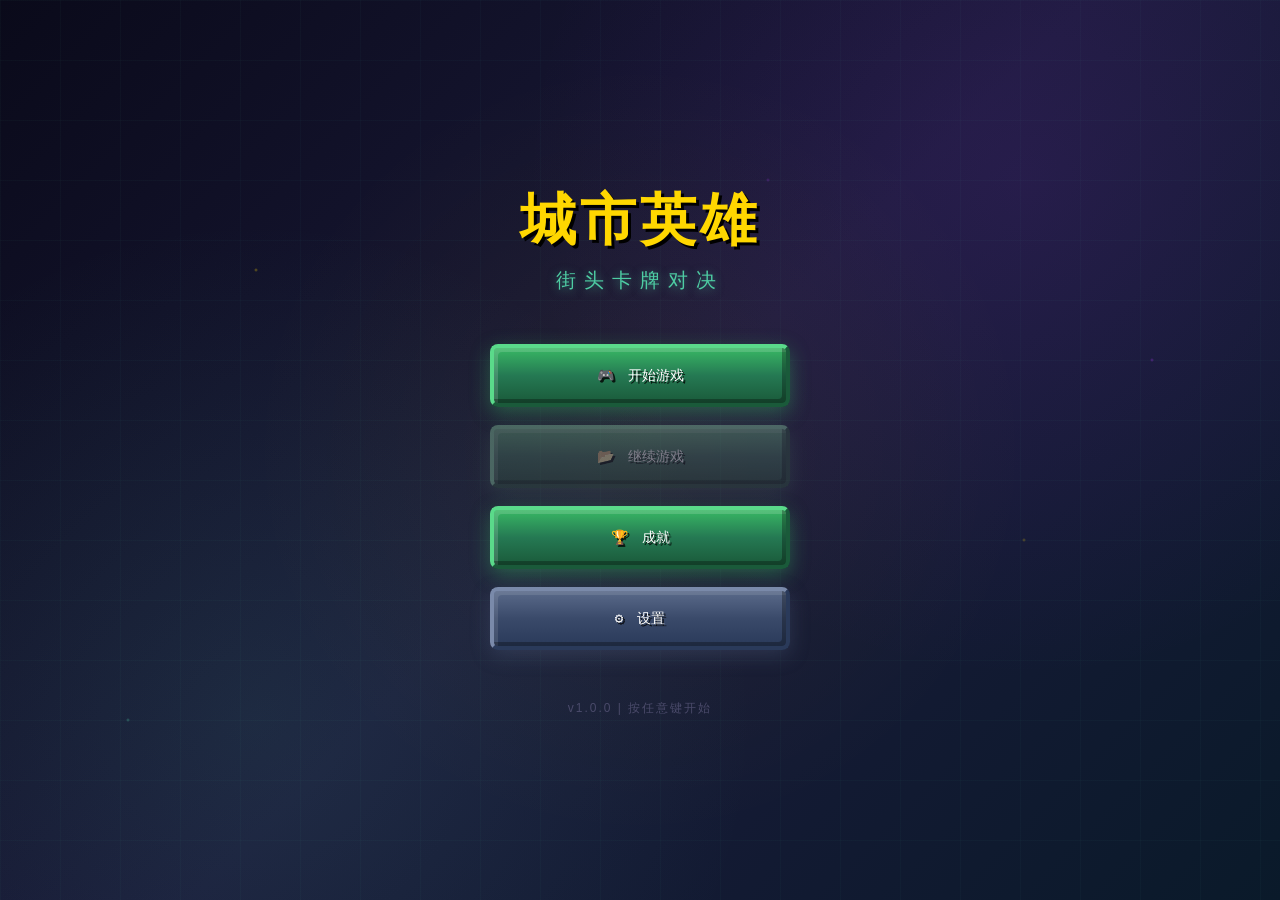
==== index.html @ 8347b4fe "手机端适配" ====
<!DOCTYPE html>
<html lang="zh-CN">
<head>
  <meta charset="UTF-8">
  <meta name="viewport" content="width=device-width, initial-scale=1.0">
  <title>城市英雄 - 街头卡牌对决</title>
  <link rel="stylesheet" href="css/style.css">
  <link rel="stylesheet" href="css/pixel.css">
  <style>
    /* 像素风字体 */
    @import url('https://fonts.googleapis.com/css2?family=Press+Start+2P&display=swap');
    
    .pixel-title {
      font-family: 'Press Start 2P', cursive;
      text-shadow: 3px 3px 0 #000;
    }
  </style>
</head>
<body class="pixel-mode theme-street">
  <!-- 开始页面 -->
  <div id="start-screen" class="start-screen">
    <div class="start-bg-animation"></div>
    <div class="start-content">
      <h1 class="start-title pixel-title">城市英雄</h1>
      <p class="start-subtitle">街头卡牌对决</p>
      <div class="start-menu">
        <button id="btn-start-game" class="start-btn">🎮 开始游戏</button>
        <button id="btn-continue-game" class="start-btn" disabled>📂 继续游戏</button>
        <button id="btn-achievements" class="start-btn">🏆 成就</button>
        <button id="btn-settings" class="start-btn secondary">⚙️ 设置</button>
      </div>
      <div class="start-footer">
        <p>v1.0.0 | 按任意键开始</p>
      </div>
    </div>
  </div>

  <div id="game-container" class="hidden">
    <!-- 战队构建 + 牌库预览（开局） -->
    <div id="team-build-view" class="view pixel-panel">
      <div class="combos-header">
        <div class="combos-title pixel-title">⚔️ 战队构建</div>
      </div>
      <p class="team-build-hint">选择 1–3 个已解锁职业组成战队（点击切换选中）</p>
      <div id="team-build-professions" class="team-build-prof-list"></div>
      <div class="team-build-main">
        <div class="team-build-deck-area">
          <div class="combos-header" style="margin-top: 12px;">
            <span class="combos-title pixel-title" style="font-size: 14px;">🃏 牌库预览</span>
          </div>
          <div id="team-build-deck-preview" class="team-build-deck-grid"></div>
        </div>
        <div id="team-build-detail" class="team-build-detail-panel">
          <div id="team-build-detail-placeholder" class="team-build-detail-placeholder">点击左侧卡牌查看效果</div>
          <div id="team-build-detail-content" class="team-build-detail-content hidden">
            <div id="team-build-detail-icon" class="team-build-detail-icon"></div>
            <div id="team-build-detail-name" class="team-build-detail-name"></div>
            <div id="team-build-detail-desc" class="team-build-detail-desc"></div>
            <div id="team-build-detail-effect" class="team-build-detail-effect"></div>
          </div>
        </div>
      </div>
      <div class="reward-actions" style="margin-top: 16px;">
        <button id="team-build-start" class="action-btn">开始冒险</button>
      </div>
    </div>

    <!-- 顶部状态栏 -->
    <div id="top-status-bar">
      <div class="status-item">
        <span class="status-icon">💰</span>
        <span class="status-value" id="gold-display">0</span>
      </div>
      <div class="status-item">
        <span class="status-icon">🏛️</span>
        <span class="status-value" id="floor-display">第 1 层</span>
      </div>
      <div class="status-item clickable" id="combos-btn">
        <span class="status-icon">🌟</span>
        <span class="status-value">组合技</span>
      </div>
      <div class="status-item clickable" id="deck-btn">
        <span class="status-icon">🃏</span>
        <span class="status-value">牌库</span>
      </div>
      <div class="status-item clickable" id="save-btn" title="保存进度">
        <span class="status-icon">💾</span>
        <span class="status-value">存档</span>
      </div>
      <div class="status-item clickable" id="music-btn">
        <span class="status-icon">🎵</span>
        <span class="status-value">音乐</span>
      </div>
    </div>

    <!-- 地图视图 -->
    <div id="map-view" class="view hidden pixel-panel">
      <div class="map-header">
        <div class="map-title pixel-title">🗺️ 城市探索</div>
        <div class="map-floor-info">
          <span class="map-floor-name" id="floor-name">街头巷尾</span>
          <span class="map-floor-number" id="floor-number">第 1 层 / 共 5 层</span>
        </div>
      </div>
      <div id="map-container"></div>
      <div class="map-legend">
        <span class="legend-item"><span class="legend-dot battle"></span>战斗</span>
        <span class="legend-item"><span class="legend-dot elite"></span>精英</span>
        <span class="legend-item"><span class="legend-dot event"></span>事件</span>
        <span class="legend-item"><span class="legend-dot shop"></span>商店</span>
        <span class="legend-item"><span class="legend-dot boss"></span>Boss</span>
      </div>
    </div>

    <!-- 商店视图 -->
    <div id="shop-view" class="view hidden pixel-panel">
      <div class="shop-header">
        <div class="shop-title pixel-title">🏪 商店</div>
        <div class="shop-gold">
          <span>💰</span>
          <span id="shop-gold-display">0</span>
        </div>
      </div>
      <div class="shop-sections">
        <div class="shop-section">
          <div class="shop-section-title">购买卡牌</div>
          <div id="shop-cards" class="shop-items"></div>
        </div>
        <div class="shop-section">
          <div class="shop-section-title">升级卡牌 (50金)</div>
          <div id="shop-upgrade" class="shop-items"></div>
        </div>
        <div class="shop-section">
          <div class="shop-section-title">道具</div>
          <div id="shop-items" class="shop-items"></div>
        </div>
        <div class="shop-section">
          <div class="shop-section-title">出售卡牌</div>
          <div id="shop-sell" class="shop-items"></div>
        </div>
      </div>
      <div class="shop-actions">
        <button id="shop-refresh" class="secondary-btn">刷新 (30金)</button>
        <button id="shop-leave" class="action-btn">离开</button>
      </div>
      <div id="shop-tooltip" class="shop-tooltip-popup hidden"></div>
    </div>

    <!-- 事件视图 -->
    <div id="event-view" class="view hidden pixel-panel">
      <div class="event-container">
        <div class="event-icon" id="event-icon">❓</div>
        <div class="event-title" id="event-title">神秘事件</div>
        <div class="event-description" id="event-description">你遇到了一个神秘的事件...</div>
        <div class="event-effect" id="event-effect"></div>
        <div class="event-actions">
          <button id="event-confirm" class="action-btn">确认</button>
        </div>
      </div>
    </div>

    <!-- 战斗奖励视图 -->
    <div id="reward-view" class="view hidden pixel-panel">
      <div class="combos-header">
        <div class="combos-title pixel-title">🎁 战斗奖励</div>
      </div>
      <div id="reward-content">
        <div id="reward-gold" class="reward-line"></div>
        <div id="reward-card-section" class="reward-section">
          <div id="reward-card-info" class="reward-reward-block">
            <div class="reward-reward-name"></div>
            <div class="reward-reward-desc"></div>
            <div class="reward-reward-effect"></div>
          </div>
          <div class="reward-actions">
            <button id="reward-card-take" class="action-btn">加入牌库</button>
            <button id="reward-card-skip" class="secondary-btn">丢弃</button>
          </div>
        </div>
        <div id="reward-item-section" class="reward-section hidden">
          <div id="reward-item-info" class="reward-reward-block">
            <div class="reward-reward-name"></div>
            <div class="reward-reward-desc"></div>
            <div class="reward-reward-effect"></div>
          </div>
          <div class="reward-actions" id="reward-item-actions">
            <button id="reward-item-take" class="action-btn">获取</button>
            <button id="reward-item-replace" class="secondary-btn">替换已有道具</button>
            <button id="reward-item-skip" class="secondary-btn">丢弃</button>
          </div>
          <div id="reward-item-replace-slots" class="reward-actions hidden" style="margin-top: 8px;">
            <button data-slot="0" class="secondary-btn">替换槽位1</button>
            <button data-slot="1" class="secondary-btn">替换槽位2</button>
            <button data-slot="2" class="secondary-btn">替换槽位3</button>
            <button data-slot="3" class="secondary-btn">替换槽位4</button>
          </div>
        </div>
        <div class="reward-actions" style="margin-top: 20px;">
          <button id="reward-continue" class="action-btn">继续</button>
        </div>
      </div>
    </div>

    <!-- 牌型 / 伤害规则 视图（基础规则 + 隐藏组合在最后） -->
    <div id="combos-view" class="view hidden pixel-panel">
      <div class="combos-header">
        <div class="combos-title pixel-title">📋 牌型 / 伤害规则</div>
        <button id="combos-close" class="secondary-btn">返回</button>
      </div>
      <div id="rules-base-section" class="rules-section">
        <div class="rules-section-title">基础牌型</div>
        <div id="rules-base-list" class="rules-list"></div>
      </div>
      <div id="rules-code-section" class="rules-section">
        <div class="rules-section-title">程序员代码牌</div>
        <div id="rules-code-text" class="rules-code-text"></div>
      </div>
      <div id="rules-shield-section" class="rules-section">
        <div class="rules-section-title">护盾与持续伤害</div>
        <div id="rules-shield-text" class="rules-code-text"></div>
      </div>
      <div id="rules-combos-section" class="rules-section">
        <div class="rules-section-title">隐藏组合（已发现）</div>
        <div id="combos-list" class="combos-list"></div>
        <div id="combos-empty" class="combos-empty">
          还没有发现任何隐藏组合，继续探索吧！
        </div>
      </div>
    </div>

    <!-- 牌库构成查看（与战队选择同款：职业展示 + 网格 + 右侧详情） -->
    <div id="deck-view" class="view hidden pixel-panel">
      <div class="combos-header">
        <div class="combos-title pixel-title">🃏 牌库构成</div>
        <button id="deck-close" class="secondary-btn">关闭</button>
      </div>
      <p class="team-build-hint">当前职业组合</p>
      <div id="deck-current-professions" class="team-build-prof-list"></div>
      <div class="team-build-main">
        <div class="team-build-deck-area">
          <div class="combos-header" style="margin-top: 12px;">
            <span class="combos-title pixel-title" style="font-size: 14px;">按职业排序</span>
          </div>
          <div id="deck-list" class="team-build-deck-grid"></div>
        </div>
        <div id="deck-detail" class="team-build-detail-panel">
          <div id="deck-detail-placeholder" class="team-build-detail-placeholder">点击左侧卡牌查看效果</div>
          <div id="deck-detail-content" class="team-build-detail-content hidden">
            <div id="deck-detail-icon" class="team-build-detail-icon"></div>
            <div id="deck-detail-name" class="team-build-detail-name"></div>
            <div id="deck-detail-desc" class="team-build-detail-desc"></div>
            <div id="deck-detail-effect" class="team-build-detail-effect"></div>
          </div>
        </div>
      </div>
    </div>

    <!-- 战斗视图 -->
    <div id="battle-view" class="view">
      <div id="battle-layout">
        <!-- 左侧：比赛信息 + 伤害框 -->
        <div id="battle-sidebar" class="pixel-panel">
          <div class="battle-sidebar-title">📊 比赛信息</div>
          <div class="battle-sidebar-row">
            <span class="label">当前层数</span>
            <span class="value" id="battle-floor-display">第 1 层</span>
          </div>
          <div class="battle-sidebar-row">
            <span class="label">金币</span>
            <span class="value" id="battle-gold-display">0</span>
          </div>
          <div class="battle-sidebar-row">
            <span class="label">当前回合</span>
            <span class="value" id="battle-round">1</span>
          </div>
          <div class="battle-sidebar-divider"></div>
          <div class="battle-sidebar-damage damage-formula-box" id="battle-sidebar-damage-box" title="悬停查看计算说明">
            <span class="label" id="turn-damage-label">预计伤害</span>
            <span class="combo-damage damage-formula" id="turn-damage">0 × 1.0 = 0</span>
          </div>
          <div id="damage-breakdown-tooltip" class="damage-breakdown-tooltip hidden"></div>
                  <div class="battle-sidebar-row">
            <span class="label">出牌区</span>
            <span class="value" id="battle-played-count">0 / 5</span>
          </div>
          <div class="battle-sidebar-divider"></div>
          <button id="battle-rules-btn" class="secondary-btn battle-rules-btn">牌型 / 伤害规则</button>
        </div>

        <!-- 右侧：原有战斗区域 -->
        <div id="battle-main">
          <!-- 顶部角色 VS 敌人 -->
          <div id="battle-header">
            <!-- 我方队伍（动态生成） -->
            <div id="teammate-section"></div>

            <!-- 移动端：把预计伤害插到敌人与队友之间（JS 会把伤害框挪进来） -->
            <div id="mobile-damage-slot" class="hidden"></div>

            <!-- 敌人区域（右侧） -->
            <div id="enemy-section" class="pixel-panel">
              <div class="enemy-info">
                <span class="enemy-name" id="enemy-name">街头混混</span>
                <span class="enemy-layer" id="enemy-layer">第 1 层</span>
              </div>
              <div class="enemy-hp-bar">
                <div id="enemy-hp-fill" class="hp-fill"></div>
              </div>
              <div class="enemy-hp-text">
                <span id="enemy-hp-current">60</span> / <span id="enemy-hp-max">60</span>
              </div>
              <div class="enemy-debuffs" id="enemy-debuffs"></div>
              <div class="enemy-intent" id="enemy-intent">
                ⚔️ 下回合：攻击 (8 伤害)
              </div>
            </div>
          </div>

          <!-- 出牌区（本回合打出的牌，最多5张，结束回合时结算） -->
                  <div id="played-area-wrap" class="pixel-panel">
                    <div class="section-label">本回合出牌（基础最多 5 张，道具可提高）</div>
            <div id="item-section" class="hand-items-row">
              <span class="section-label-inline">道具</span>
              <div class="item-slots">
                <div class="item-slot" id="item-0"></div>
                <div class="item-slot" id="item-1"></div>
                <div class="item-slot" id="item-2"></div>
                <div class="item-slot" id="item-3"></div>
              </div>
              <div id="item-tooltip" class="item-tooltip hidden"></div>
            </div>
            <div id="played-container" class="played-container"></div>
          </div>

          <!-- 手牌区域 -->
          <div id="hand-row">
            <div id="hand-section" class="pixel-panel">
              <div class="hand-label">手牌</div>
              <div id="hand-container"></div>
            </div>
          </div>

          <!-- 牌库 / 弃牌信息 -->
          <div id="pile-info">
            <div class="pile-item">
              <span class="label">牌库</span>
              <span class="value" id="deck-count">0</span>
            </div>
            <div class="pile-item">
              <span class="label">弃牌堆</span>
              <span class="value clickable" id="discard-count">0</span>
            </div>
          </div>

          <!-- 控制按钮 -->
                  <div id="control-section">
                    <button id="auto-fill-btn" class="secondary-btn" title="自动选出并打出当前伤害最高的一组牌（快捷键：Q 仅选牌）">自动出牌</button>
            <button id="play-cards-btn" class="secondary-btn">出牌</button>
            <button id="reset-btn" class="secondary-btn">换牌</button>
            <button id="end-turn-btn" class="action-btn">结束回合</button>
          </div>

          <!-- 底部：战斗日志 + 弃牌查看 -->
          <div id="bottom-row">
            <div id="log-section" class="pixel-panel">
              <div class="section-label">战斗日志</div>
              <div id="battle-log"></div>
            </div>

            <div id="discard-panel" class="pixel-panel">
              <div class="section-label clickable" id="discard-toggle">查看弃牌堆 ▼</div>
              <div id="discard-list" class="hidden"></div>
            </div>
          </div>

          <!-- 伤害动画层 -->
          <div id="damage-overlay" class="hidden"></div>
        </div>
      </div>
    </div>
  </div>

  <!-- 成就弹窗 -->
  <div id="achievement-overlay" class="achievement-overlay"></div>

  <!-- 设置弹窗 -->
  <div id="settings-modal" class="modal hidden">
    <div class="modal-content">
      <h2>⚙️ 设置</h2>
      <div class="settings-item">
        <label>🎵 背景音乐</label>
        <input type="range" id="music-volume" min="0" max="100" value="30">
      </div>
      <div class="settings-item">
        <label>🔊 音效</label>
        <input type="range" id="sfx-volume" min="0" max="100" value="50">
      </div>
      <div class="settings-item">
        <label>🎨 像素风UI</label>
        <input type="checkbox" id="pixel-mode-toggle" checked>
      </div>
      <button id="settings-close" class="action-btn">关闭</button>
    </div>
  </div>

  <!-- 存档弹窗（3个存档位：存/读） -->
  <div id="save-modal" class="modal hidden">
    <div class="modal-content">
      <h2>💾 存档</h2>
      <div id="save-modal-mode" style="text-align:center;color:#aaa;margin-bottom:14px;">选择存档位</div>
      <div id="save-slots" class="save-slots">
        <button class="secondary-btn save-slot-btn" data-slot="1">
          <div class="save-slot-title">存档位 1</div>
          <div class="save-slot-time" id="save-slot-time-1">空</div>
        </button>
        <button class="secondary-btn save-slot-btn" data-slot="2">
          <div class="save-slot-title">存档位 2</div>
          <div class="save-slot-time" id="save-slot-time-2">空</div>
        </button>
        <button class="secondary-btn save-slot-btn" data-slot="3">
          <div class="save-slot-title">存档位 3</div>
          <div class="save-slot-time" id="save-slot-time-3">空</div>
        </button>
      </div>
      <div class="reward-actions" style="margin-top: 16px; justify-content: center;">
        <button id="save-modal-close" class="secondary-btn">取消</button>
      </div>
    </div>
  </div>

  <!-- 商店：道具替换弹窗 -->
  <div id="shop-replace-modal" class="modal hidden">
    <div class="modal-content">
      <h2>🔁 替换道具</h2>
      <div id="shop-replace-desc" style="text-align:center;color:#aaa;margin-bottom:14px;"></div>
      <div id="shop-replace-slots" class="save-slots"></div>
      <div class="reward-actions" style="margin-top: 16px; justify-content: center;">
        <button id="shop-replace-cancel" class="secondary-btn">取消</button>
      </div>
    </div>
  </div>

  <!-- 成就弹窗 -->
  <div id="achievements-modal" class="modal hidden">
    <div class="modal-content achievements-content">
      <h2>🏆 成就</h2>
      <div id="achievements-list"></div>
      <button id="achievements-close" class="action-btn">关闭</button>
    </div>
  </div>

  <!-- 新手引导：聚焦高亮遮罩 -->
  <div id="tutorial-overlay" class="tutorial-overlay hidden" aria-hidden="true">
    <div class="tutorial-mask"></div>
    <div class="tutorial-box">
      <div class="tutorial-title" id="tutorial-title">新手引导</div>
      <div class="tutorial-text" id="tutorial-text"></div>
      <div class="tutorial-actions">
        <button id="tutorial-skip" class="secondary-btn">跳过教学</button>
        <button id="tutorial-next" class="action-btn">下一步</button>
      </div>
    </div>
  </div>

  <script src="js/cards.js"></script>
  <script src="js/items.js"></script>
  <script src="js/combat-rules.js"></script>
  <script src="js/effects.js"></script>
  <script src="js/pixel-chars.js"></script>
  <script src="js/battle.js"></script>
  <script src="js/map.js"></script>
  <script src="js/audio.js"></script>
  <script src="js/game.js"></script>
</body>
</html>
---- css/style.css ----
* {
  margin: 0;
  padding: 0;
  box-sizing: border-box;
}

body {
  font-family: 'Segoe UI', Tahoma, Geneva, Verdana, sans-serif;
  /* 像素天空背景，参考示例图的云层+闪电感 */
  background:
    radial-gradient(circle at 20% 10%, rgba(255, 255, 255, 0.15) 0, transparent 55%),
    radial-gradient(circle at 80% 30%, rgba(255, 255, 255, 0.12) 0, transparent 50%),
    radial-gradient(circle at 10% 80%, rgba(110, 160, 255, 0.2) 0, transparent 55%),
    radial-gradient(circle at 90% 90%, rgba(80, 130, 255, 0.18) 0, transparent 55%),
    linear-gradient(180deg, #254a9b 0%, #1b2f79 40%, #111a4b 75%, #06091a 100%);
  color: #eee;
  min-height: 100vh;
  padding: 12px;
  overflow-x: hidden;
}

/* ===== 开始页面 ===== */
.start-screen {
  position: fixed;
  top: 0;
  left: 0;
  width: 100vw;
  height: 100vh;
  background: linear-gradient(135deg, #0a0a1a 0%, #1a1a3a 50%, #0a1a2a 100%);
  display: flex;
  align-items: center;
  justify-content: center;
  z-index: 10000;
  overflow: hidden;
  padding: 0;
}

.start-screen.hidden {
  display: none;
}

.start-bg-animation {
  position: absolute;
  top: 0;
  left: 0;
  width: 100%;
  height: 100%;
  background: 
    radial-gradient(circle at 20% 80%, rgba(78, 204, 163, 0.1) 0%, transparent 40%),
    radial-gradient(circle at 80% 20%, rgba(163, 53, 238, 0.1) 0%, transparent 40%),
    radial-gradient(circle at 50% 50%, rgba(255, 215, 0, 0.05) 0%, transparent 50%);
  animation: bgPulse 8s ease-in-out infinite;
}

@keyframes bgPulse {
  0%, 100% { opacity: 0.6; transform: scale(1); }
  50% { opacity: 1; transform: scale(1.05); }
}

.start-bg-animation::before {
  content: '';
  position: absolute;
  top: 0;
  left: 0;
  width: 200%;
  height: 200%;
  background-image: 
    linear-gradient(rgba(78, 204, 163, 0.03) 1px, transparent 1px),
    linear-gradient(90deg, rgba(78, 204, 163, 0.03) 1px, transparent 1px);
  background-size: 60px 60px;
  animation: gridScroll 30s linear infinite;
}

@keyframes gridScroll {
  0% { transform: translate(0, 0); }
  100% { transform: translate(-60px, -60px); }
}

/* 浮动粒子效果 */
.start-bg-animation::after {
  content: '';
  position: absolute;
  top: 0;
  left: 0;
  width: 100%;
  height: 100%;
  background-image: 
    radial-gradient(2px 2px at 20% 30%, rgba(255, 215, 0, 0.4), transparent),
    radial-gradient(2px 2px at 40% 70%, rgba(78, 204, 163, 0.3), transparent),
    radial-gradient(2px 2px at 60% 20%, rgba(163, 53, 238, 0.3), transparent),
    radial-gradient(2px 2px at 80% 60%, rgba(255, 215, 0, 0.3), transparent),
    radial-gradient(2px 2px at 10% 80%, rgba(78, 204, 163, 0.4), transparent),
    radial-gradient(2px 2px at 90% 40%, rgba(163, 53, 238, 0.4), transparent);
  animation: particleFloat 15s ease-in-out infinite;
}

@keyframes particleFloat {
  0%, 100% { transform: translateY(0) rotate(0deg); }
  50% { transform: translateY(-20px) rotate(5deg); }
}

.start-content {
  position: relative;
  z-index: 1;
  text-align: center;
  padding: 40px;
}

.start-title {
  font-size: 56px;
  color: #ffd700;
  margin-bottom: 8px;
  text-shadow: 
    0 0 20px rgba(255, 215, 0, 0.8),
    0 0 40px rgba(255, 215, 0, 0.6),
    0 0 60px rgba(255, 215, 0, 0.4),
    0 4px 0 #b8860b,
    0 8px 0 #8b6914,
    0 12px 20px rgba(0, 0, 0, 0.5);
  animation: titleGlow 3s ease-in-out infinite;
  letter-spacing: 4px;
}

@keyframes titleGlow {
  0%, 100% { 
    text-shadow: 
      0 0 20px rgba(255, 215, 0, 0.8),
      0 0 40px rgba(255, 215, 0, 0.6),
      0 0 60px rgba(255, 215, 0, 0.4),
      0 4px 0 #b8860b,
      0 8px 0 #8b6914,
      0 12px 20px rgba(0, 0, 0, 0.5);
  }
  50% { 
    text-shadow: 
      0 0 30px rgba(255, 215, 0, 1),
      0 0 60px rgba(255, 215, 0, 0.8),
      0 0 90px rgba(255, 215, 0, 0.6),
      0 4px 0 #b8860b,
      0 8px 0 #8b6914,
      0 12px 30px rgba(255, 215, 0, 0.3);
  }
}

.start-subtitle {
  font-size: 20px;
  color: #4ecca3;
  margin-bottom: 50px;
  text-shadow: 0 2px 10px rgba(78, 204, 163, 0.5);
  letter-spacing: 8px;
  font-weight: 300;
}

.start-menu {
  display: flex;
  flex-direction: column;
  gap: 18px;
  align-items: center;
}

.start-btn {
  font-family: 'Press Start 2P', monospace;
  font-size: 14px;
  padding: 18px 50px;
  min-width: 300px;
  background: linear-gradient(180deg, #38b764 0%, #257953 50%, #1a5a3a 100%);
  border: 4px solid;
  border-color: #5ada8a #1a5a3a #1a5a3a #5ada8a;
  border-radius: 8px;
  color: #fff;
  cursor: pointer;
  text-shadow: 2px 2px 0 rgba(0,0,0,0.8);
  box-shadow: 
    inset -4px -4px 0 0 rgba(0,0,0,0.3),
    inset 4px 4px 0 0 rgba(255,255,255,0.15),
    0 6px 20px rgba(56, 183, 100, 0.4);
  transition: all 0.2s ease;
  position: relative;
  overflow: hidden;
}

.start-btn::before {
  content: '';
  position: absolute;
  top: 0;
  left: -100%;
  width: 100%;
  height: 100%;
  background: linear-gradient(90deg, transparent, rgba(255,255,255,0.2), transparent);
  transition: left 0.5s;
}

.start-btn:hover:not(:disabled)::before {
  left: 100%;
}

.start-btn:hover:not(:disabled) {
  transform: translateY(-3px);
  box-shadow: 
    inset -4px -4px 0 0 rgba(0,0,0,0.3),
    inset 4px 4px 0 0 rgba(255,255,255,0.15),
    0 10px 30px rgba(56, 183, 100, 0.5);
}

.start-btn:active:not(:disabled) {
  transform: translateY(1px);
  box-shadow: 
    inset 4px 4px 0 0 rgba(0,0,0,0.4),
    inset -4px -4px 0 0 rgba(255,255,255,0.1),
    0 2px 10px rgba(56, 183, 100, 0.3);
}

.start-btn:disabled {
  opacity: 0.4;
  cursor: not-allowed;
  filter: grayscale(0.5);
}

.start-btn.secondary {
  background: linear-gradient(180deg, #5a6a8a 0%, #3a4a6a 50%, #2a3a5a 100%);
  border-color: #7a8aaa #2a3a5a #2a3a5a #7a8aaa;
  box-shadow: 
    inset -4px -4px 0 0 rgba(0,0,0,0.3),
    inset 4px 4px 0 0 rgba(255,255,255,0.1),
    0 6px 20px rgba(90, 106, 138, 0.3);
}

.start-btn.secondary:hover:not(:disabled) {
  box-shadow: 
    inset -4px -4px 0 0 rgba(0,0,0,0.3),
    inset 4px 4px 0 0 rgba(255,255,255,0.1),
    0 10px 30px rgba(90, 106, 138, 0.4);
}

.start-footer {
  margin-top: 50px;
  color: #4a4a6a;
  font-size: 12px;
  letter-spacing: 2px;
}

/* 设置弹窗 */
.modal {
  position: fixed;
  top: 0;
  left: 0;
  width: 100vw;
  height: 100vh;
  background: rgba(0, 0, 0, 0.8);
  display: flex;
  align-items: center;
  justify-content: center;
  z-index: 20000;
}

.modal.hidden {
  display: none;
}

.modal-content {
  background: linear-gradient(135deg, #1a2a3a 0%, #0a1a2a 100%);
  border: 3px solid #4ecca3;
  border-radius: 12px;
  padding: 30px;
  max-width: 500px;
  width: 90%;
  max-height: 80vh;
  overflow-y: auto;
}

.modal-content h2 {
  color: #4ecca3;
  margin-bottom: 20px;
  text-align: center;
}

.settings-item {
  display: flex;
  justify-content: space-between;
  align-items: center;
  padding: 15px 0;
  border-bottom: 1px solid rgba(255,255,255,0.1);
}

.settings-item label {
  font-size: 14px;
  color: #fff;
}

.settings-item input[type="range"] {
  width: 150px;
  accent-color: #4ecca3;
}

.settings-item input[type="checkbox"] {
  width: 20px;
  height: 20px;
  accent-color: #4ecca3;
}

/* 成就弹窗 */
.achievements-content {
  max-height: 70vh;
  overflow-y: auto;
}

.achievements-content #achievements-list {
  display: flex;
  flex-direction: column;
  gap: 10px;
  margin: 20px 0;
}

.achievement-item {
  display: flex;
  align-items: center;
  gap: 15px;
  padding: 15px;
  background: rgba(255,255,255,0.05);
  border-radius: 8px;
  border: 1px solid rgba(255,255,255,0.1);
}

.achievement-item.locked {
  opacity: 0.5;
}

.achievement-item .icon {
  font-size: 32px;
}

.achievement-item .info {
  flex: 1;
}

.achievement-item .name {
  font-weight: bold;
  color: #ffd700;
}

.achievement-item .desc {
  font-size: 12px;
  color: #aaa;
}

#game-container {
  max-width: 1000px;
  margin: 0 auto;
}

#game-container.hidden {
  display: none;
}

/* 像素角色容器 */
.teammate-pixel {
  width: 48px;
  height: 48px;
  display: flex;
  align-items: center;
  justify-content: center;
  margin-bottom: 4px;
}

.teammate-pixel canvas {
  image-rendering: pixelated;
  image-rendering: crisp-edges;
}

.pixel-sprite {
  image-rendering: pixelated;
  image-rendering: crisp-edges;
}

.pixel-sprite canvas {
  image-rendering: pixelated;
  image-rendering: crisp-edges;
}

/* 出牌区右上角的道具行（最多 4 个） */
#played-area-wrap .hand-items-row {
  position: absolute;
  top: 6px;
  right: 10px;
  display: flex;
  align-items: center;
  gap: 4px;
}
#played-area-wrap .hand-items-row .section-label-inline {
  font-size: 11px;
  color: #888;
  flex-shrink: 0;
}
#played-area-wrap .hand-items-row .item-slots {
  display: flex;
  gap: 4px;
}
#played-area-wrap .hand-items-row .item-slot {
  width: 32px;
  height: 32px;
  font-size: 18px;
}

/* 手牌行（全宽） */
#hand-row {
  margin-bottom: 2px;
}

/* 顶部角色 VS 敌人行 */
#battle-layout {
  display: flex;
  gap: 12px;
}

#battle-sidebar {
  width: 230px;
  flex-shrink: 0;
  padding: 14px 12px;
  display: flex;
  flex-direction: column;
  gap: 8px;
}

.battle-sidebar-title {
  font-size: 16px;
  font-weight: bold;
  color: #ffd700;
  margin-bottom: 6px;
}

.battle-sidebar-row {
  display: flex;
  justify-content: space-between;
  align-items: center;
  font-size: 13px;
  padding: 4px 0;
  border-bottom: 1px dashed rgba(255, 255, 255, 0.12);
}

.battle-sidebar-row .label {
  color: #aaa;
}

.battle-sidebar-row .value {
  font-weight: bold;
  color: #fff;
}

.battle-sidebar-divider {
  margin: 6px 0 2px;
  border-top: 1px solid rgba(255, 255, 255, 0.18);
}

.battle-rules-btn {
  width: 100%;
  margin-top: 4px;
  font-size: 14px;
}

/* 左侧栏伤害公式（与右侧脱钩，仅显示公式） */
#battle-sidebar .battle-sidebar-damage {
  padding: 10px 12px;
  margin: 8px 0;
  border-radius: 8px;
  background: rgba(0, 0, 0, 0.4);
  border: 2px solid rgba(255, 255, 255, 0.2);
}
#battle-sidebar .battle-sidebar-damage .label {
  display: block;
  font-size: 12px;
  color: #aaa;
  margin-bottom: 4px;
}
#battle-sidebar .battle-sidebar-damage .combo-damage {
  display: block;
  font-size: 18px;
  font-weight: bold;
  transition: color 0.25s ease, font-size 0.25s ease;
}

/* 左侧栏伤害框：按档位换色（与主档位规则一致） */
#battle-sidebar .battle-sidebar-damage.damage-tier-0 { border-color: rgba(255,255,255,0.25); }
#battle-sidebar .battle-sidebar-damage.damage-tier-0 .combo-damage { color: #aaa; font-size: 18px; }

#battle-sidebar .battle-sidebar-damage.damage-tier-1 { border-color: rgba(78,204,163,0.5); background: rgba(78,204,163,0.08); }
#battle-sidebar .battle-sidebar-damage.damage-tier-1 .combo-damage.has-damage { color: #7ec8a3; font-size: 20px; text-shadow: 0 0 8px rgba(78,204,163,0.4); }

#battle-sidebar .battle-sidebar-damage.damage-tier-2 { border-color: rgba(255,215,0,0.6); background: rgba(255,215,0,0.1); box-shadow: 0 0 15px rgba(255,215,0,0.2); }
#battle-sidebar .battle-sidebar-damage.damage-tier-2 .combo-damage.has-damage { color: #ffd700; font-size: 22px; text-shadow: 0 0 12px rgba(255,215,0,0.6); }

#battle-sidebar .battle-sidebar-damage.damage-tier-3 { border-color: rgba(255,100,80,0.8); background: rgba(255,80,60,0.12); box-shadow: 0 0 20px rgba(255,80,60,0.35); }
#battle-sidebar .battle-sidebar-damage.damage-tier-3 .combo-damage.has-damage { color: #ff8a80; font-size: 26px; font-weight: 900; text-shadow: 0 0 16px rgba(255,100,80,0.8); }

#battle-sidebar .battle-sidebar-damage.damage-tier-4 { border-color: #ff00ff; background: linear-gradient(135deg, rgba(255,0,255,0.15) 0%, rgba(0,255,255,0.1) 100%); box-shadow: 0 0 25px rgba(255,0,255,0.4), 0 0 40px rgba(0,255,255,0.2); }
#battle-sidebar .battle-sidebar-damage.damage-tier-4 .combo-damage.has-damage { color: #fff; font-size: 30px; font-weight: 900; text-shadow: 0 0 20px #ff00ff, 0 0 30px #00ffff; animation: damage-tier4-pulse 0.6s ease infinite alternate; }

/* 伤害计算说明浮动窗 */
.damage-breakdown-tooltip {
  position: fixed;
  z-index: 10001;
  max-width: 320px;
  padding: 12px 14px;
  background: linear-gradient(135deg, #1a1a2e 0%, #16213e 100%);
  border: 2px solid #4ecca3;
  border-radius: 10px;
  box-shadow: 0 8px 24px rgba(0,0,0,0.6);
  font-size: 13px;
  line-height: 1.5;
  color: #ccc;
  pointer-events: none;
  white-space: pre-wrap;
}
.damage-breakdown-tooltip.hidden { display: none !important; }
.damage-breakdown-tooltip .tooltip-title { font-weight: bold; color: #ffd700; margin-bottom: 6px; }
.damage-breakdown-tooltip .tooltip-line { margin: 4px 0; }
.damage-breakdown-tooltip .tooltip-line.base { color: #7ec8a3; }
.damage-breakdown-tooltip .tooltip-line.extra { color: #4ecca3; font-size: 12px; }
.damage-breakdown-tooltip .tooltip-line.formula { color: #aaa; font-size: 12px; margin-top: 8px; padding-top: 6px; border-top: 1px solid rgba(255,255,255,0.15); }

/* ===== 新手引导：遮罩 + 聚焦高亮 ===== */
.tutorial-overlay.hidden { display: none !important; }
.tutorial-overlay {
  position: fixed;
  inset: 0;
  z-index: 30000;
}
.tutorial-mask {
  position: absolute;
  inset: 0;
  background: rgba(0,0,0,0.72);
}
/* 被聚焦的元素会被抬到遮罩之上 */
.tutorial-spotlight {
  position: relative !important;
  z-index: 30001 !important;
  box-shadow: 0 0 0 4px rgba(255,215,0,0.9), 0 0 24px rgba(255,215,0,0.55);
  border-radius: 10px;
}
.tutorial-box {
  position: absolute;
  left: 50%;
  top: 24px;
  transform: translateX(-50%);
  width: min(720px, calc(100vw - 24px));
  background: linear-gradient(135deg, #1a2a3a 0%, #0a1a2a 100%);
  border: 3px solid #ffd700;
  border-radius: 12px;
  padding: 16px 18px;
  box-shadow: 0 12px 40px rgba(0,0,0,0.7);
  z-index: 30002;
}
.tutorial-title {
  font-weight: 900;
  color: #ffd700;
  margin-bottom: 8px;
  font-size: 16px;
}
.tutorial-text {
  color: #ddd;
  font-size: 14px;
  line-height: 1.6;
  white-space: pre-line;
  margin-bottom: 12px;
}
.tutorial-actions {
  display: flex;
  justify-content: flex-end;
  gap: 10px;
}

/* ===== 存档弹窗 ===== */
.save-slots {
  display: grid;
  grid-template-columns: 1fr;
  gap: 10px;
}
.save-slot-btn {
  text-align: left;
  padding: 14px 16px;
}
.save-slot-title {
  font-weight: 900;
  color: #ffd700;
  margin-bottom: 6px;
}
.save-slot-time {
  font-size: 13px;
  color: #aaa;
}

/* 出牌区（手牌上方） */
#played-area-wrap {
  padding: 10px 12px;
  margin-bottom: 8px;
  min-height: 100px;
  position: relative;
}
.played-container {
  display: flex;
  gap: 8px;
  flex-wrap: wrap;
  min-height: 80px;
  align-items: center;
  justify-content: center;
}
.played-container .card {
  margin: 0;
}
.played-container .card {
  cursor: pointer;
}
.played-container .card:hover {
  border-color: #ffd700;
}
.played-container .card::after {
  content: "点击收回";
  position: absolute;
  bottom: 2px;
  left: 50%;
  transform: translateX(-50%);
  font-size: 9px;
  color: #888;
  white-space: nowrap;
}

.played-container.drop-target {
  outline: 2px dashed rgba(78, 204, 163, 0.8);
  background: rgba(78, 204, 163, 0.08);
  border-radius: 8px;
}

#battle-main {
  flex: 1;
}

#battle-header {
  display: flex;
  justify-content: space-between;
  gap: 12px;
  margin-bottom: 8px;
}

/* 顶部信息栏 */
#top-bar {
  display: flex;
  justify-content: center;
  margin: 8px 0 4px;
}

/* 敌人区域 */
#enemy-section {
  flex: 1;
  max-width: 340px;
  text-align: center;
  padding: 10px 12px 8px;
  background: rgba(139, 0, 0, 0.3);
  border-radius: 15px;
  border: 2px solid #8b0000;
}

.enemy-info {
  display: flex;
  justify-content: space-between;
  align-items: center;
  margin-bottom: 10px;
}

.enemy-name {
  font-size: 24px;
  font-weight: bold;
  color: #ff6b6b;
}

.enemy-layer {
  font-size: 14px;
  color: #aaa;
}

.enemy-hp-bar {
  width: 100%;
  height: 22px;
  background: rgba(0, 0, 0, 0.5);
  border-radius: 15px;
  overflow: hidden;
  margin-bottom: 5px;
  border: 2px solid #555;
}

.hp-fill {
  height: 100%;
  background: linear-gradient(90deg, #ff4444, #ff6b6b);
  transition: width 0.5s ease;
  width: 100%;
}

.enemy-hp-text {
  font-size: 18px;
  font-weight: bold;
}

.enemy-debuffs {
  display: flex;
  flex-wrap: wrap;
  gap: 4px;
  margin-top: 6px;
  min-height: 22px;
}
.enemy-debuffs.hidden { display: none; }
.debuff-badge {
  font-size: 11px;
  padding: 2px 6px;
  border-radius: 4px;
  background: rgba(0,0,0,0.4);
}
.debuff-badge.stun { color: #ffd700; }
.debuff-badge.slow { color: #87ceeb; }
.debuff-badge.weakness { color: #ff6b6b; }
.debuff-badge.blind { color: #b0b0b0; }

.enemy-intent {
  margin-top: 10px;
  padding: 8px;
  background: rgba(255, 68, 68, 0.2);
  border-radius: 5px;
  color: #ff6b6b;
}

/* 队友区域 */
#teammate-section {
  flex: 1;
  display: flex;
  justify-content: space-around;
  padding: 12px 10px;
  background: rgba(0, 100, 150, 0.2);
  border-radius: 15px;
  border: 2px solid #006494;
}

.teammate-slot {
  width: 100px;
  text-align: center;
  padding: 10px;
  background: rgba(0, 0, 0, 0.3);
  border-radius: 10px;
  border: 2px solid rgba(255, 255, 255, 0.2);
  transition: all 0.3s;
  position: relative;
}

.teammate-slot.drag-over {
  border-color: #4ecca3;
  background: rgba(78, 204, 163, 0.2);
  transform: scale(1.05);
}

.teammate-slot.target-selected {
  border-color: #ffd700;
  box-shadow: 0 0 16px rgba(255, 215, 0, 0.6);
}

/* 治疗目标标记 */
.heal-marker {
  position: absolute;
  top: -6px;
  right: -6px;
  padding: 2px 4px;
  border-radius: 999px;
  background: rgba(0, 255, 127, 0.18);
  border: 1px solid rgba(0, 255, 127, 0.7);
  display: flex;
  align-items: center;
  gap: 2px;
  font-size: 10px;
}

.heal-marker-icon {
  font-size: 12px;
}

.heal-marker-count {
  font-weight: bold;
  color: #7fffd4;
}

.teammate-icon {
  font-size: 32px;
  margin-bottom: 5px;
}

.teammate-name {
  font-size: 14px;
  font-weight: bold;
  margin-bottom: 5px;
}

.teammate-hp {
  font-size: 12px;
  color: #4ecca3;
}

.teammate-shield {
  margin-top: 2px;
  font-size: 11px;
  color: #9cd3ff;
  display: flex;
  align-items: center;
  justify-content: center;
  gap: 2px;
}

.shield-icon {
  font-size: 12px;
}

.shield-value {
  min-width: 14px;
  text-align: right;
}

.combo-indicator {
  margin-top: 5px;
  font-size: 16px;
  font-weight: bold;
}

.combo-active {
  color: #ffd700;
  animation: pulse 0.5s ease;
}

@keyframes pulse {
  0%,
  100% {
    transform: scale(1);
  }
  50% {
    transform: scale(1.2);
  }
}

/* 道具槽 */
#item-section {
  padding: 8px 10px;
  background: rgba(100, 50, 150, 0.25);
  border-radius: 10px;
  border: 1px solid #643296;
  min-width: 130px;
}

.section-label {
  font-size: 14px;
  color: #aaa;
  margin-bottom: 10px;
}

.item-slots {
  display: flex;
  gap: 10px;
  justify-content: flex-start;
  flex-wrap: wrap;
}

.item-slot {
  width: 70px;
  height: 90px;
  background: rgba(0, 0, 0, 0.4);
  border: 2px solid rgba(255, 255, 255, 0.3);
  border-radius: 8px;
  display: flex;
  align-items: center;
  justify-content: center;
  font-size: 32px;
  transition: all 0.3s;
}

.item-slot.has-item {
  border-color: #ffd700;
  background: rgba(255, 215, 0, 0.1);
}

/* 手牌中的道具行不需要独立边框 */
#hand-section #item-section {
  background: transparent;
  border: none;
  padding: 0;
}

/* 战斗界面道具悬停说明 */
#item-section { position: relative; }
.item-tooltip {
  position: fixed;
  z-index: 9999;
  min-width: 220px;
  max-width: 320px;
  padding: 12px;
  background: linear-gradient(135deg, #1a1a2e 0%, #16213e 100%);
  border: 2px solid #4ecca3;
  border-radius: 10px;
  box-shadow: 0 8px 24px rgba(0,0,0,0.6);
  font-size: 13px;
  pointer-events: none;
}
.item-tooltip.hidden { display: none !important; }
.item-tooltip-name { font-size: 15px; font-weight: bold; color: #fff; margin-bottom: 8px; }
.item-tooltip-desc { color: #4ecca3; line-height: 1.4; margin-bottom: 6px; }
.item-tooltip-effect { color: #aaa; font-size: 12px; white-space: normal; line-height: 1.4; }

/* 战斗信息：牌型 + 伤害 */
#battle-info {
  display: flex;
  align-items: stretch;
  gap: 12px;
  padding: 10px 16px;
  background: rgba(0, 0, 0, 0.3);
  border-radius: 10px;
  min-width: 460px;
  max-width: 720px;
  width: 100%;
}

.combo-panel {
  flex: 1;
  min-width: 260px;
  padding: 10px 16px;
  border-radius: 10px;
}
.combo-panel .label {
  display: block;
  font-size: 12px;
  color: #aaa;
  margin-bottom: 6px;
}
.combo-panel .combo-damage {
  display: block;
  font-size: 20px;
  font-weight: bold;
  margin-bottom: 6px;
}
.combo-panel .combo-main {
  display: block;
  font-size: 14px;
  font-weight: bold;
  color: #7ec8a3;
  margin-bottom: 4px;
}
.combo-panel .combo-extra {
  display: block;
  font-size: 12px;
  color: #4ecca3;
  line-height: 1.5;
}

/* 本回合伤害：A × B = XXX，按档位变换颜色和大小 */
.damage-formula-box {
  min-width: 180px;
  padding: 8px 14px;
  background: rgba(0, 0, 0, 0.4);
  border-radius: 10px;
  border: 2px solid rgba(255, 255, 255, 0.2);
  transition: all 0.25s ease;
}
.damage-formula {
  font-size: 18px;
  font-weight: bold;
  letter-spacing: 0.5px;
  color: #888;
  transition: all 0.25s ease;
}

/* 档位 0：普通 */
.damage-formula-box.damage-tier-0 .damage-formula.has-damage,
.damage-formula-box.damage-tier-0 .damage-formula { color: #aaa; font-size: 18px; }
.damage-formula-box.damage-tier-0 { border-color: rgba(255,255,255,0.25); }

/* 档位 1：不错 */
.damage-formula-box.damage-tier-1 .damage-formula.has-damage { color: #7ec8a3; font-size: 20px; text-shadow: 0 0 8px rgba(78,204,163,0.4); }
.damage-formula-box.damage-tier-1 { border-color: rgba(78,204,163,0.5); background: rgba(78,204,163,0.08); }

/* 档位 2：很爽 */
.damage-formula-box.damage-tier-2 .damage-formula.has-damage { color: #ffd700; font-size: 22px; text-shadow: 0 0 12px rgba(255,215,0,0.6); }
.damage-formula-box.damage-tier-2 { border-color: rgba(255,215,0,0.6); background: rgba(255,215,0,0.1); box-shadow: 0 0 15px rgba(255,215,0,0.2); }

/* 档位 3：爆炸 */
.damage-formula-box.damage-tier-3 .damage-formula.has-damage { color: #ff8a80; font-size: 26px; font-weight: 900; text-shadow: 0 0 16px rgba(255,100,80,0.8); }
.damage-formula-box.damage-tier-3 { border-color: rgba(255,100,80,0.8); background: rgba(255,80,60,0.12); box-shadow: 0 0 20px rgba(255,80,60,0.35); }

/* 档位 4：离谱 */
.damage-formula-box.damage-tier-4 .damage-formula.has-damage {
  color: #fff;
  font-size: 30px;
  font-weight: 900;
  text-shadow: 0 0 20px #ff00ff, 0 0 30px #00ffff, 0 0 40px rgba(255,0,255,0.6);
  animation: damage-tier4-pulse 0.6s ease infinite alternate;
}
.damage-formula-box.damage-tier-4 {
  border-color: #ff00ff;
  background: linear-gradient(135deg, rgba(255,0,255,0.15) 0%, rgba(0,255,255,0.1) 100%);
  box-shadow: 0 0 25px rgba(255,0,255,0.4), 0 0 40px rgba(0,255,255,0.2);
}
@keyframes damage-tier4-pulse {
  from { filter: brightness(1); }
  to   { filter: brightness(1.15); }
}

#combo-type-value { color: #7ec8a3; }

#turn-damage {
  color: inherit;
}

.combo-breakdown {
  display: none;
}

#energy-display {
  color: #4ecca3;
}

/* 牌库 / 弃牌信息 */
#pile-info {
  display: flex;
  justify-content: center;
  gap: 40px;
  padding: 8px 0 16px;
  margin-bottom: 8px;
  font-size: 14px;
}

#pile-info .pile-item {
  text-align: center;
}

#pile-info .label {
  display: block;
  color: #aaa;
  margin-bottom: 4px;
}

#pile-info .value {
  font-weight: bold;
  color: #ffd700;
}

.clickable {
  cursor: pointer;
}

.view.hidden {
  display: none;
}

/* 地图视图 */
#map-view {
  padding: 16px 18px;
  min-height: 500px;
}

.map-header {
  display: flex;
  justify-content: space-between;
  align-items: baseline;
  margin-bottom: 20px;
}

.map-title {
  font-weight: 800;
  font-size: 22px;
}

.map-floor-info {
  display: flex;
  align-items: center;
  gap: 15px;
}

.map-floor-name {
  font-size: 16px;
  color: #ffd700;
}

.map-floor-number {
  font-size: 14px;
  color: #aaa;
  background: rgba(255, 255, 255, 0.1);
  padding: 4px 12px;
  border-radius: 20px;
}

.map-subtitle {
  color: #aaa;
  font-size: 14px;
}

#map-container {
  position: relative;
  display: flex;
  flex-direction: column;
  gap: 20px;
  padding: 20px;
  background: rgba(0, 0, 0, 0.25);
  border-radius: 12px;
  min-height: 400px;
}

/* 地图连线层：完整网状图 */
.map-links-layer {
  position: absolute;
  inset: 20px;
  pointer-events: none;
  z-index: 0;
}

.map-link {
  position: absolute;
  height: 2px;
  background: rgba(255, 255, 255, 0.08);
  transform-origin: 0 50%;
}

.map-link.visited {
  background: rgba(78, 204, 163, 0.7);
  box-shadow: 0 0 8px rgba(78, 204, 163, 0.6);
}

.map-link.next {
  background: rgba(255, 215, 0, 0.85);
  box-shadow: 0 0 10px rgba(255, 215, 0, 0.8);
}

.map-link.locked {
  background: rgba(255, 255, 255, 0.05);
  opacity: 0.5;
}

.map-row {
  display: flex;
  justify-content: center;
  gap: 30px;
  padding: 10px 0;
}

.map-node {
  width: 80px;
  height: 80px;
  border-radius: 50%;
  border: 3px solid rgba(255, 255, 255, 0.18);
  background: rgba(255, 255, 255, 0.06);
  color: #eee;
  font-weight: 800;
  cursor: pointer;
  transition: transform 0.2s, border-color 0.2s, background 0.2s, box-shadow 0.2s;
  display: flex;
  flex-direction: column;
  align-items: center;
  justify-content: center;
  font-size: 28px;
  position: relative;
}

.map-node:hover:not(.locked):not(.visited) {
  transform: scale(1.1);
  border-color: rgba(78, 204, 163, 0.75);
  box-shadow: 0 0 20px rgba(78, 204, 163, 0.4);
}

.map-node.locked {
  cursor: not-allowed;
  opacity: 0.35;
  transform: none;
  pointer-events: none;
}
.map-node:disabled {
  pointer-events: none;
}

.map-node.visited {
  opacity: 0.5;
  border-color: rgba(255, 255, 255, 0.1);
  background: rgba(100, 100, 100, 0.2);
  pointer-events: none;
  cursor: default;
}

.map-node.current {
  border-color: #4ecca3;
  box-shadow: 0 0 25px rgba(78, 204, 163, 0.6);
  animation: pulse 1.5s infinite;
}

.map-node.battle {
  border-color: rgba(78, 204, 163, 0.4);
  background: rgba(78, 204, 163, 0.1);
}

.map-node.event {
  border-color: rgba(255, 215, 0, 0.4);
  background: rgba(255, 215, 0, 0.1);
}

.map-node.shop {
  border-color: rgba(74, 144, 217, 0.45);
  background: rgba(74, 144, 217, 0.1);
}

.map-node.boss {
  border-color: rgba(255, 107, 107, 0.6);
  background: rgba(255, 107, 107, 0.15);
  width: 100px;
  height: 100px;
  font-size: 36px;
}

.map-node.elite {
  border-color: rgba(163, 53, 238, 0.5);
  background: rgba(163, 53, 238, 0.1);
}

.map-node.start {
  border-color: rgba(100, 200, 100, 0.5);
  background: rgba(100, 200, 100, 0.1);
}

.map-node-label {
  font-size: 11px;
  margin-top: 4px;
  opacity: 0.8;
}

.map-node-enemy-count {
  position: absolute;
  bottom: -5px;
  right: -5px;
  background: #e74c3c;
  color: white;
  font-size: 10px;
  padding: 2px 6px;
  border-radius: 10px;
}

.map-legend {
  display: flex;
  justify-content: center;
  gap: 20px;
  margin-top: 20px;
  color: #bbb;
  font-size: 13px;
  flex-wrap: wrap;
}

.legend-item {
  display: inline-flex;
  gap: 6px;
  align-items: center;
}

.legend-dot {
  width: 12px;
  height: 12px;
  border-radius: 999px;
  display: inline-block;
}

.legend-dot.battle { background: rgba(78, 204, 163, 0.9); }
.legend-dot.event { background: rgba(255, 215, 0, 0.9); }
.legend-dot.shop { background: rgba(74, 144, 217, 0.9); }
.legend-dot.boss { background: rgba(255, 107, 107, 0.9); }
.legend-dot.elite { background: rgba(163, 53, 238, 0.9); }

/* 地图路径线 */
.map-paths {
  position: absolute;
  top: 0;
  left: 0;
  width: 100%;
  height: 100%;
  pointer-events: none;
  z-index: -1;
}

/* 弃牌查看面板 */
#discard-panel {
  flex: 1;
  padding: 10px 15px 5px;
  background: rgba(0, 0, 0, 0.3);
  border-radius: 10px;
}

#discard-list {
  margin-top: 8px;
  display: flex;
  flex-wrap: wrap;
  gap: 6px;
  max-height: 120px;
  overflow-y: auto;
}

#discard-list.hidden {
  display: none;
}

.discard-card {
  min-width: 60px;
  padding: 4px 6px;
  border-radius: 6px;
  border: 1px solid rgba(255, 255, 255, 0.2);
  font-size: 11px;
  text-align: center;
  background: rgba(42, 42, 74, 0.7);
}

.discard-card-icon {
  font-size: 16px;
  display: block;
}

.discard-card-name {
  display: block;
}

/* 手牌区域 */
#hand-section {
  flex: 1;
  padding: 10px 12px 6px;
  background: rgba(0, 100, 100, 0.2);
  border-radius: 15px;
  margin-bottom: 4px;
  border: 2px solid #006464;
  position: relative;
}

.hand-label {
  font-size: 14px;
  color: #aaa;
  margin-bottom: 8px;
}

#hand-container {
  display: flex;
  gap: 10px;
  justify-content: center;
  flex-wrap: wrap;
  min-height: 90px;
}

#hand-container.game-ended {
  pointer-events: none;
  opacity: 0.85;
}

.card {
  position: relative;
  width: 80px;
  height: 115px;
  background: linear-gradient(135deg, #2a2a4a 0%, #1a1a3a 100%);
  border: 3px solid rgba(255, 255, 255, 0.3);
  border-left-width: 5px;
  border-radius: 10px;
  display: flex;
  flex-direction: column;
  align-items: center;
  justify-content: space-between;
  padding: 8px;
  cursor: grab;
  transition: all 0.3s;
  user-select: none;
}

.card:hover {
  transform: translateY(-10px);
  border-color: #4ecca3;
  box-shadow: 0 10px 20px rgba(78, 204, 163, 0.3);
}

.card.dragging {
  opacity: 0.5;
  cursor: grabbing;
}

.card.assigned {
  opacity: 0.4;
  cursor: not-allowed;
}

.card.selected-discard {
  outline: 3px solid #ffd700;
  box-shadow: 0 0 15px rgba(255, 215, 0, 0.6);
}

.card.heal-bound {
  border-color: #4ecca3;
}

.card.dead-card {
  opacity: 0.35;
  cursor: not-allowed;
}

.card-profession-badge {
  position: absolute;
  top: 4px;
  left: 4px;
  width: 20px;
  height: 20px;
  line-height: 20px;
  text-align: center;
  font-size: 11px;
  font-weight: bold;
  border-radius: 50%;
  color: #fff;
  z-index: 2;
  box-shadow: 0 1px 3px rgba(0,0,0,0.5);
}
.card-profession-badge[data-profession="coder"] { background: #9b59b6; }
.card-profession-badge[data-profession="dog"] { background: #f39c12; }
.card-profession-badge[data-profession="teacher"] { background: #1abc9c; }
.card-profession-badge[data-profession="security"] { background: #34495e; }
.card-profession-badge[data-profession="hooligan"] { background: #c0392b; }
.card-profession-badge[data-profession="common"] { background: #666; }

.card-badge {
  position: absolute;
  top: 6px;
  right: 6px;
  padding: 2px 6px;
  border-radius: 999px;
  background: rgba(0, 0, 0, 0.55);
  border: 1px solid rgba(255, 255, 255, 0.22);
  font-size: 11px;
  color: #e8f7ff;
}

.card-icon {
  font-size: 32px;
}

.card-name {
  font-size: 12px;
  font-weight: bold;
  text-align: center;
}

.card-type {
  font-size: 10px;
  color: #aaa;
  text-align: center;
}

.card-cost {
  font-size: 14px;
  font-weight: bold;
  color: #4ecca3;
}

/* 卡牌稀有度（用职业代替色系也可以） */
.card.common {
  border-color: #888;
}
.card.warrior {
  border-color: #e74c3c;
}
.card.mage {
  border-color: #3498db;
}
.card.ranger {
  border-color: #2ecc71;
}
.card.priest {
  border-color: #f1c40f;
}

/* 控制按钮 */
#control-section {
  display: flex;
  gap: 8px;
  justify-content: center;
  margin: 2px 0 6px;
}

.action-btn,
.secondary-btn {
  padding: 10px 26px;
  font-size: 16px;
  font-weight: bold;
  border: none;
  border-radius: 10px;
  cursor: pointer;
  transition: all 0.3s;
}

.action-btn {
  background: linear-gradient(135deg, #4ecca3, #38a169);
  color: white;
}

.action-btn:hover {
  transform: translateY(-3px);
  box-shadow: 0 10px 20px rgba(78, 204, 163, 0.4);
}

.action-btn:disabled {
  background: #555;
  cursor: not-allowed;
  transform: none;
  box-shadow: none;
}

.secondary-btn {
  background: rgba(255, 255, 255, 0.1);
  color: #eee;
  border: 2px solid rgba(255, 255, 255, 0.3);
}

.secondary-btn:hover {
  background: rgba(255, 255, 255, 0.2);
}

/* 底部布局：战斗日志 + 弃牌查看 */
#bottom-row {
  display: flex;
  gap: 10px;
  margin-top: 6px;
}

#log-section {
  flex: 2;
  padding: 10px 12px;
  background: rgba(0, 0, 0, 0.3);
  border-radius: 10px;
}

#battle-log {
  height: 110px;
  overflow-y: auto;
  font-size: 13px;
  font-family: monospace;
}

.log-entry {
  margin: 5px 0;
  padding: 6px 8px;
  border-radius: 4px;
  border-left: 3px solid transparent;
}

.log-player {
  background: rgba(78, 204, 163, 0.25);
  color: #6effc4;
  border-left-color: #4ecca3;
}
.log-enemy {
  background: rgba(231, 76, 60, 0.25);
  color: #ff8a80;
  border-left-color: #e74c3c;
}
.log-system {
  background: rgba(255, 255, 255, 0.08);
  color: #b0b0b0;
  border-left-color: #888;
}
.log-combo {
  background: rgba(255, 215, 0, 0.2);
  color: #ffd700;
  font-weight: bold;
  border-left-color: #ffd700;
}
/* 伤害动画 */
#damage-overlay {
  position: fixed;
  top: 0;
  left: 0;
  width: 100%;
  height: 100%;
  pointer-events: none;
  z-index: 1000;
  display: flex;
  align-items: center;
  justify-content: center;
}

#damage-overlay.hidden {
  display: none;
}

.damage-number {
  font-size: 72px;
  font-weight: bold;
  color: #ff4444;
  text-shadow: 0 0 20px rgba(255, 68, 68, 0.8);
  animation: damagePopup 1s ease forwards;
}

@keyframes damagePopup {
  0% {
    opacity: 0;
    transform: scale(0.5) translateY(0);
  }
  20% {
    opacity: 1;
    transform: scale(1.2) translateY(-20px);
  }
  100% {
    opacity: 0;
    transform: scale(1) translateY(-50px);
  }
}

.combo-text {
  font-size: 48px;
  color: #ffd700;
  text-shadow: 0 0 30px rgba(255, 215, 0, 0.8);
  animation: comboPopup 1.5s ease forwards;
}

@keyframes comboPopup {
  0% {
    opacity: 0;
    transform: scale(0.5);
  }
  30% {
    opacity: 1;
    transform: scale(1.2);
  }
  100% {
    opacity: 0;
    transform: scale(1);
  }
}

/* 成就弹窗 */
.achievement-overlay {
  position: fixed;
  top: 0;
  left: 0;
  width: 100%;
  height: 100%;
  background: rgba(0, 0, 0, 0.7);
  display: flex;
  align-items: center;
  justify-content: center;
  z-index: 2000;
  opacity: 0;
  pointer-events: none;
  transition: opacity 0.3s;
}

.achievement-overlay.show {
  opacity: 1;
  pointer-events: auto;
}

.achievement-content {
  background: linear-gradient(135deg, #2a1f4e 0%, #1a1a3e 100%);
  border: 3px solid #ffd700;
  border-radius: 20px;
  padding: 30px 50px;
  text-align: center;
  animation: achievementPop 0.5s ease;
}

@keyframes achievementPop {
  0% {
    transform: scale(0.5);
    opacity: 0;
  }
  50% {
    transform: scale(1.1);
  }
  100% {
    transform: scale(1);
    opacity: 1;
  }
}

.achievement-icon {
  font-size: 64px;
  margin-bottom: 15px;
  animation: bounce 0.5s ease infinite alternate;
}

@keyframes bounce {
  from { transform: translateY(0); }
  to { transform: translateY(-10px); }
}

.achievement-title {
  font-size: 18px;
  color: #ffd700;
  margin-bottom: 10px;
}

.achievement-name {
  font-size: 28px;
  font-weight: bold;
  color: #fff;
  margin-bottom: 10px;
  text-shadow: 0 0 20px rgba(255, 215, 0, 0.5);
}

.achievement-desc {
  font-size: 14px;
  color: #aaa;
}

/* 顶部状态栏 */
#top-status-bar {
  display: flex;
  justify-content: space-between;
  align-items: center;
  padding: 10px 20px;
  background: rgba(0, 0, 0, 0.3);
  border-radius: 10px;
  margin-bottom: 10px;
}

.status-item {
  display: flex;
  align-items: center;
  gap: 5px;
  font-size: 16px;
  color: #fff;
}

.status-item.clickable {
  cursor: pointer;
  padding: 5px 10px;
  border-radius: 5px;
  transition: background 0.2s;
}

.status-item.clickable:hover {
  background: rgba(255, 255, 255, 0.1);
}

.status-icon {
  font-size: 18px;
}

.status-value {
  font-weight: bold;
}

/* 商店视图（允许详情浮层伸出面板，避免左侧/下方道具提示被裁切） */
#shop-view {
  padding: 16px 18px;
  overflow: visible;
}
#shop-view .shop-sections,
#shop-view .shop-section {
  overflow: visible;
}
.shop-tooltip-popup {
  position: fixed;
  z-index: 9999;
  min-width: 240px;
  max-width: 340px;
  padding: 14px;
  background: linear-gradient(135deg, #1a1a2e 0%, #16213e 100%);
  border: 2px solid #4ecca3;
  border-radius: 10px;
  box-shadow: 0 8px 24px rgba(0,0,0,0.6);
  font-size: 13px;
  pointer-events: none;
}
.shop-tooltip-popup.hidden { display: none !important; }
.shop-tooltip-popup .tt-name { font-size: 16px; font-weight: bold; color: #fff; margin-bottom: 8px; }
.shop-tooltip-popup .tt-desc { color: #4ecca3; line-height: 1.4; margin-bottom: 8px; }
.shop-tooltip-popup .tt-effect { color: #aaa; font-size: 12px; white-space: pre-line; line-height: 1.4; padding: 8px; background: rgba(0,0,0,0.3); border-radius: 6px; }

.shop-header {
  display: flex;
  justify-content: space-between;
  align-items: center;
  margin-bottom: 20px;
}

.shop-title {
  font-size: 24px;
  font-weight: bold;
  color: #ffd700;
}

.shop-gold {
  display: flex;
  align-items: center;
  gap: 5px;
  font-size: 20px;
  color: #ffd700;
}

.shop-sections {
  display: grid;
  grid-template-columns: repeat(2, 1fr);
  gap: 20px;
  margin-bottom: 20px;
}

.shop-section {
  background: rgba(0, 0, 0, 0.2);
  border-radius: 10px;
  padding: 15px;
}

.shop-section-title {
  font-size: 16px;
  font-weight: bold;
  color: #aaa;
  margin-bottom: 10px;
  border-bottom: 1px solid rgba(255, 255, 255, 0.1);
  padding-bottom: 5px;
}

.shop-items {
  display: flex;
  flex-wrap: wrap;
  gap: 10px;
}

.shop-item {
  background: rgba(255, 255, 255, 0.1);
  border: 2px solid rgba(255, 255, 255, 0.2);
  border-radius: 10px;
  padding: 10px;
  cursor: pointer;
  transition: all 0.2s;
  min-width: 100px;
  text-align: center;
}

.shop-item:hover {
  transform: translateY(-2px);
  border-color: #ffd700;
  box-shadow: 0 0 15px rgba(255, 215, 0, 0.3);
}

.shop-item.common { border-color: #888; }
.shop-item.rare { border-color: #4a90d9; background: rgba(74, 144, 217, 0.1); }
.shop-item.epic { border-color: #a335ee; background: rgba(163, 53, 238, 0.1); }
.shop-item.legendary { border-color: #ff8000; background: rgba(255, 128, 0, 0.1); }
.shop-item.max-level { opacity: 0.7; cursor: default; pointer-events: none; }
.shop-item.max-level .shop-item-cost { color: #888; }

.shop-item-icon {
  font-size: 28px;
  margin-bottom: 5px;
}

.shop-item-name {
  font-size: 12px;
  color: #fff;
  margin-bottom: 5px;
}

.shop-item-cost {
  font-size: 14px;
  color: #ffd700;
  font-weight: bold;
}

.shop-actions {
  display: flex;
  justify-content: center;
  gap: 20px;
}

/* 事件视图 */
#event-view {
  padding: 16px 18px;
}

.event-container {
  text-align: center;
  padding: 40px;
}

.event-icon {
  font-size: 80px;
  margin-bottom: 20px;
  animation: bounce 1s ease infinite;
}

.event-title {
  font-size: 28px;
  font-weight: bold;
  color: #ffd700;
  margin-bottom: 15px;
}

.event-description {
  font-size: 16px;
  color: #ccc;
  margin-bottom: 20px;
  line-height: 1.5;
}

.event-effect {
  font-size: 18px;
  color: #4ecca3;
  margin-bottom: 30px;
}

.event-actions {
  display: flex;
  justify-content: center;
  gap: 20px;
}

/* 组合技视图 */
#combos-view {
  padding: 16px 18px;
  max-height: 80vh;
  overflow-y: auto;
}

.reward-line { font-size: 16px; margin: 10px 0; color: #eee; }
.reward-section { margin: 15px 0; }
.reward-actions { display: flex; gap: 10px; flex-wrap: wrap; }

/* 战斗奖励：卡牌/道具效果说明 */
.reward-reward-block { margin: 10px 0; padding: 12px; background: rgba(0,0,0,0.25); border-radius: 8px; border: 1px solid rgba(78,204,163,0.3); }
.reward-reward-block .reward-reward-name { font-size: 16px; font-weight: bold; color: #fff; margin-bottom: 8px; }
.reward-reward-block .reward-reward-desc { font-size: 14px; color: #4ecca3; margin-bottom: 6px; line-height: 1.4; }
.reward-reward-block .reward-reward-effect { font-size: 12px; color: #aaa; white-space: pre-line; line-height: 1.5; }

/* 战队构建：职业选中态明显 */
.team-build-hint { color: #aaa; margin: 10px 0; font-size: 14px; }
.team-build-prof-list { display: flex; gap: 12px; flex-wrap: wrap; margin: 15px 0; }
.team-build-prof-btn {
  padding: 12px 20px;
  border-radius: 10px;
  border: 3px solid rgba(255,255,255,0.3);
  background: rgba(255,255,255,0.08);
  color: #aaa;
  cursor: pointer;
  font-size: 14px;
  font-weight: bold;
  transition: all 0.2s;
}
.team-build-prof-btn:hover { border-color: #4ecca3; color: #fff; background: rgba(78,204,163,0.15); }
.team-build-prof-btn.team-build-prof-selected {
  background: linear-gradient(135deg, #4ecca3 0%, #3db892 100%);
  border-color: #2d9b6e;
  color: #1a1a2e;
  box-shadow: 0 0 15px rgba(78, 204, 163, 0.5);
}

/* 牌库视图：当前职业组合（只读展示） */
#deck-current-professions {
  display: flex;
  gap: 10px;
  flex-wrap: wrap;
  margin-bottom: 12px;
}
.deck-current-prof-badge {
  padding: 8px 14px;
  border-radius: 8px;
  border: 2px solid #4ecca3;
  background: rgba(78, 204, 163, 0.2);
  color: #4ecca3;
  font-size: 13px;
  font-weight: bold;
}

/* 战队构建：牌库网格 + 右侧详情 */
.team-build-main { display: flex; gap: 20px; margin-top: 12px; min-height: 320px; }
.team-build-deck-area { flex: 1; min-width: 0; }
.team-build-deck-grid {
  display: flex;
  flex-wrap: wrap;
  gap: 10px;
  max-height: 300px;
  overflow-y: auto;
  margin-top: 8px;
}
.team-build-card-item {
  width: 90px;
  padding: 10px;
  background: rgba(255,255,255,0.08);
  border: 2px solid rgba(255,255,255,0.2);
  border-radius: 10px;
  cursor: pointer;
  text-align: center;
  transition: all 0.2s;
}
.team-build-card-item:hover { border-color: #4ecca3; background: rgba(78,204,163,0.12); transform: translateY(-2px); }
.team-build-card-item.selected { border-color: #4ecca3; background: rgba(78,204,163,0.25); box-shadow: 0 0 12px rgba(78,204,163,0.4); }
.team-build-card-item .tb-card-icon { font-size: 28px; margin-bottom: 4px; }
.team-build-card-item .tb-card-name { font-size: 11px; color: #fff; line-height: 1.3; }
.team-build-card-item .tb-card-count { font-size: 10px; color: #4ecca3; margin-top: 2px; }

.team-build-detail-panel {
  width: 260px;
  flex-shrink: 0;
  background: rgba(0,0,0,0.35);
  border: 2px solid rgba(78,204,163,0.4);
  border-radius: 12px;
  padding: 16px;
  min-height: 280px;
}
.team-build-detail-placeholder {
  color: #666;
  font-size: 14px;
  text-align: center;
  padding: 40px 10px;
  line-height: 1.6;
}
.team-build-detail-content.hidden { display: none !important; }
.team-build-detail-content:not(.hidden) { display: block; }
.team-build-detail-icon { font-size: 64px; text-align: center; margin-bottom: 12px; line-height: 1; }
.team-build-detail-name { font-size: 18px; font-weight: bold; color: #fff; margin-bottom: 10px; }
.team-build-detail-desc { font-size: 14px; color: #4ecca3; margin-bottom: 10px; line-height: 1.5; }
.team-build-detail-effect { font-size: 12px; color: #aaa; white-space: pre-line; line-height: 1.5; padding: 10px; background: rgba(0,0,0,0.3); border-radius: 8px; }

.combos-header {
  display: flex;
  justify-content: space-between;
  align-items: center;
  margin-bottom: 20px;
}

.combos-title {
  font-size: 24px;
  font-weight: bold;
  color: #ffd700;
}

.combos-list {
  display: flex;
  flex-direction: column;
  gap: 15px;
}

.deck-section-title {
  font-size: 14px;
  font-weight: bold;
  color: #4ecca3;
  margin: 12px 0 6px 0;
  padding-bottom: 4px;
  border-bottom: 1px solid rgba(78, 204, 163, 0.4);
}
.deck-section-title:first-child { margin-top: 0; }
.team-build-deck-grid .deck-section-title { width: 100%; flex-basis: 100%; }

.combo-item {
  display: flex;
  align-items: center;
  gap: 15px;
  background: rgba(255, 255, 255, 0.1);
  border: 2px solid rgba(163, 53, 238, 0.5);
  border-radius: 10px;
  padding: 15px;
}

.combo-icon {
  font-size: 40px;
}

.combo-info {
  flex: 1;
}

.combo-name {
  font-size: 18px;
  font-weight: bold;
  color: #fff;
  margin-bottom: 5px;
}

.combo-desc {
  font-size: 14px;
  color: #aaa;
  margin-bottom: 5px;
}

.combo-effect {
  font-size: 14px;
  color: #4ecca3;
}

.combos-empty {
  text-align: center;
  padding: 20px;
  color: #666;
  font-size: 14px;
  line-height: 1.6;
}

/* 牌型/伤害规则 界面 */
.rules-section {
  margin-bottom: 24px;
}
.rules-section-title {
  font-size: 16px;
  font-weight: bold;
  color: #ffd700;
  margin-bottom: 10px;
  padding-bottom: 4px;
  border-bottom: 1px solid rgba(255, 215, 0, 0.3);
}
.rules-list {
  display: flex;
  flex-direction: column;
  gap: 8px;
}
.rules-list .rule-row {
  display: flex;
  align-items: center;
  justify-content: space-between;
  padding: 8px 12px;
  background: rgba(255, 255, 255, 0.06);
  border-radius: 8px;
  border: 1px solid rgba(255, 255, 255, 0.1);
}
.rules-list .rule-name {
  font-weight: bold;
  color: #7ec8a3;
  min-width: 80px;
}
.rules-list .rule-desc {
  color: #ccc;
  font-size: 14px;
}
.rules-code-text {
  padding: 12px;
  background: rgba(0, 0, 0, 0.3);
  border-radius: 8px;
  border: 1px solid rgba(78, 204, 163, 0.3);
  color: #aaa;
  font-size: 14px;
  line-height: 1.6;
}

/* 新职业卡片颜色：左侧色条+整体边框，一眼区分职业 */
.card.coder {
  border-color: #9b59b6;
  border-left-color: #b87fd4;
  box-shadow: inset 2px 0 0 rgba(155, 89, 182, 0.4);
}
.card.dog {
  border-color: #f39c12;
  border-left-color: #f5b041;
  box-shadow: inset 2px 0 0 rgba(243, 156, 18, 0.4);
}
.card.teacher {
  border-color: #1abc9c;
  border-left-color: #48d1cc;
  box-shadow: inset 2px 0 0 rgba(26, 188, 156, 0.4);
}
.card.security {
  border-color: #34495e;
  border-left-color: #5d6d7e;
  box-shadow: inset 2px 0 0 rgba(52, 73, 94, 0.4);
}
.card.hooligan {
  border-color: #c0392b;
  border-left-color: #e74c3c;
  box-shadow: inset 2px 0 0 rgba(192, 57, 43, 0.4);
}

/* 隐藏类 */
.hidden {
  display: none !important;
}

/* ===== 打斗特效 ===== */
/* 屏幕抖动 */
@keyframes shake {
  0%, 100% { transform: translateX(0); }
  10%, 30%, 50%, 70%, 90% { transform: translateX(-5px); }
  20%, 40%, 60%, 80% { transform: translateX(5px); }
}

@keyframes shakeHeavy {
  0%, 100% { transform: translate(0, 0); }
  10% { transform: translate(-10px, -5px); }
  20% { transform: translate(10px, 5px); }
  30% { transform: translate(-10px, 5px); }
  40% { transform: translate(10px, -5px); }
  50% { transform: translate(-5px, -10px); }
  60% { transform: translate(5px, 10px); }
  70% { transform: translate(-5px, 5px); }
  80% { transform: translate(5px, -5px); }
  90% { transform: translate(-10px, -10px); }
}

.shake {
  animation: shake 0.3s ease-in-out;
}

.shake-heavy {
  animation: shakeHeavy 0.5s ease-in-out;
}

/* 屏幕裂痕特效 */
.screen-crack {
  position: fixed;
  top: 0;
  left: 0;
  width: 100%;
  height: 100%;
  pointer-events: none;
  z-index: 9999;
  background: 
    linear-gradient(45deg, transparent 48%, rgba(255,255,255,0.8) 49%, rgba(255,255,255,0.8) 51%, transparent 52%),
    linear-gradient(-45deg, transparent 48%, rgba(255,255,255,0.8) 49%, rgba(255,255,255,0.8) 51%, transparent 52%),
    linear-gradient(90deg, transparent 48%, rgba(255,255,255,0.6) 49%, rgba(255,255,255,0.6) 51%, transparent 52%);
  background-size: 100px 100px, 80px 80px, 120px 120px;
  opacity: 0;
  transition: opacity 0.1s;
}

.screen-crack.show {
  opacity: 0.6;
  animation: crackFlash 0.3s ease-out;
}

@keyframes crackFlash {
  0% { opacity: 0.9; }
  100% { opacity: 0.6; }
}

/* 冲击波特效 */
@keyframes impact {
  0% {
    box-shadow: 0 0 0 0 rgba(255, 215, 0, 0.7);
  }
  100% {
    box-shadow: 0 0 0 30px rgba(255, 215, 0, 0);
  }
}

.impact {
  animation: impact 0.4s ease-out;
}

/* 伤害数字飘动 */
@keyframes damageFloat {
  0% {
    opacity: 1;
    transform: translateY(0) scale(1);
  }
  50% {
    opacity: 1;
    transform: translateY(-30px) scale(1.2);
  }
  100% {
    opacity: 0;
    transform: translateY(-60px) scale(0.8);
  }
}

.damage-number {
  position: absolute;
  font-size: 32px;
  font-weight: bold;
  color: #ff4444;
  text-shadow: 2px 2px 4px rgba(0,0,0,0.8);
  pointer-events: none;
  animation: damageFloat 1s ease-out forwards;
  z-index: 1000;
}

.damage-number.crit {
  font-size: 48px;
  color: #ffd700;
  text-shadow: 0 0 20px rgba(255, 215, 0, 0.8);
}

.damage-number.heal {
  color: #44ff44;
}

/* 连击特效 */
@keyframes comboFlash {
  0% { transform: scale(1); }
  50% { transform: scale(1.3); }
  100% { transform: scale(1); }
}

.combo-flash {
  animation: comboFlash 0.3s ease-out;
}

/* 致命一击特效 */
@keyframes criticalHit {
  0% {
    background: radial-gradient(circle, rgba(255,0,0,0.8) 0%, transparent 70%);
    opacity: 1;
  }
  100% {
    background: radial-gradient(circle, rgba(255,0,0,0) 0%, transparent 70%);
    opacity: 0;
  }
}

.critical-overlay {
  position: fixed;
  top: 0;
  left: 0;
  width: 100%;
  height: 100%;
  pointer-events: none;
  z-index: 9998;
  animation: criticalHit 0.5s ease-out forwards;
}

/* 粒子爆炸效果 */
@keyframes particle {
  0% {
    transform: translate(0, 0) scale(1);
    opacity: 1;
  }
  100% {
    transform: translate(var(--tx), var(--ty)) scale(0);
    opacity: 0;
  }
}

.particle {
  position: absolute;
  width: 8px;
  height: 8px;
  background: #ffd700;
  border-radius: 50%;
  pointer-events: none;
  animation: particle 0.6s ease-out forwards;
}

/* 敌人受击闪烁 */
@keyframes enemyHit {
  0%, 100% { filter: brightness(1); }
  50% { filter: brightness(2) hue-rotate(180deg); }
}

.enemy-hit {
  animation: enemyHit 0.2s ease-out;
}

/* 队友受击 */
@keyframes playerHit {
  0%, 100% { filter: brightness(1); }
  50% { filter: brightness(0.5) saturate(0); }
}

.player-hit {
  animation: playerHit 0.3s ease-out;
}

/* 胜利特效 */
@keyframes victoryGlow {
  0%, 100% {
    box-shadow: 0 0 20px rgba(255, 215, 0, 0.5);
  }
  50% {
    box-shadow: 0 0 60px rgba(255, 215, 0, 0.8);
  }
}

.victory-glow {
  animation: victoryGlow 1s ease-in-out infinite;
}

/* 组合技触发特效 */
@keyframes comboTrigger {
  0% {
    transform: scale(0) rotate(-180deg);
    opacity: 0;
  }
  50% {
    transform: scale(1.2) rotate(10deg);
    opacity: 1;
  }
  100% {
    transform: scale(1) rotate(0deg);
    opacity: 1;
  }
}

.combo-trigger {
  animation: comboTrigger 0.5s ease-out;
}

/* 关卡背景主题 */
.theme-street {
  background: linear-gradient(135deg, #1a1a2e 0%, #16213e 50%, #0f3460 100%);
}

.theme-school {
  background: linear-gradient(135deg, #16213e 0%, #1a1a2e 50%, #2d4059 100%);
}

.theme-tech {
  background: linear-gradient(135deg, #0d1b2a 0%, #1b263b 50%, #415a77 100%);
}

.theme-residential {
  background: linear-gradient(135deg, #1a1a2e 0%, #4a4e69 50%, #22223b 100%);
}

.theme-city_center {
  background: linear-gradient(135deg, #0f0f23 0%, #1a1a2e 50%, #ff6b6b20 100%);
}

/* 像素风字体（可选） */
.pixel-font {
  font-family: 'Press Start 2P', monospace;
  image-rendering: pixelated;
}

/* 像素风边框 */
.pixel-border {
  border: 4px solid;
  border-image: repeating-linear-gradient(
    90deg,
    currentColor 0px,
    currentColor 4px,
    transparent 4px,
    transparent 8px
  ) 4;
}

.pixel-panel {
  position: relative;
  background: linear-gradient(135deg, #1e2850 0%, #101632 60%, #070a18 100%);
  border-radius: 10px;
  padding: 10px 12px;
  border: 4px solid #f0c27b;
  box-shadow:
    0 0 0 2px #7b4b2a,
    0 6px 0 #1a0e08,
    0 8px 18px rgba(0, 0, 0, 0.8);
  overflow: hidden;
}

.pixel-panel::before,
.pixel-panel::after {
  content: "";
  position: absolute;
  width: 16px;
  height: 16px;
  background:
    radial-gradient(circle at 30% 30%, #fff 0, #fff 30%, transparent 31%),
    radial-gradient(circle at 70% 70%, #b77c46 0, #7b4b2a 55%, transparent 56%);
  opacity: 0.9;
}

.pixel-panel::before {
  top: -2px;
  left: -2px;
}

.pixel-panel::after {
  bottom: -2px;
  right: -2px;
}

/* 像素风角色占位（后续替换为实际像素图） */
.pixel-character {
  image-rendering: pixelated;
  image-rendering: crisp-edges;
}

/* ===== 卡牌详情提示框 ===== */
.card-tooltip {
  position: fixed;
  z-index: 10000;
  background: linear-gradient(135deg, #1a1a2e 0%, #16213e 100%);
  border: 2px solid #4ecca3;
  border-radius: 12px;
  padding: 15px;
  min-width: 280px;
  max-width: 350px;
  box-shadow: 0 10px 40px rgba(0, 0, 0, 0.8);
  font-size: 14px;
  line-height: 1.6;
  display: none;
  opacity: 0;
  transition: opacity 0.2s;
  pointer-events: none;
}

.card-tooltip.show {
  display: block;
  opacity: 1;
}

.tooltip-header {
  display: flex;
  align-items: center;
  gap: 10px;
  margin-bottom: 10px;
  padding-bottom: 10px;
  border-bottom: 1px solid rgba(255, 255, 255, 0.2);
}

.tooltip-icon {
  font-size: 28px;
}

.tooltip-name {
  font-size: 18px;
  font-weight: bold;
  color: #fff;
  flex: 1;
}

.tooltip-cost {
  background: #4ecca3;
  color: #1a1a2e;
  padding: 2px 8px;
  border-radius: 4px;
  font-size: 12px;
  font-weight: bold;
}

.tooltip-desc {
  color: #4ecca3;
  font-size: 15px;
  margin-bottom: 10px;
}

.tooltip-detail {
  color: #aaa;
  font-size: 13px;
  padding: 8px;
  background: rgba(0, 0, 0, 0.3);
  border-radius: 6px;
  margin-bottom: 10px;
  white-space: pre-line;
}

.tooltip-combo {
  margin-top: 10px;
  padding: 10px;
  background: rgba(78, 204, 163, 0.1);
  border-radius: 8px;
  border-left: 3px solid #ffd700;
}

.tooltip-combo-title {
  color: #ffd700;
  font-weight: bold;
  margin-bottom: 8px;
  font-size: 13px;
}

.tooltip-combo-item {
  color: #ddd;
  font-size: 12px;
  padding: 4px 0;
  border-bottom: 1px solid rgba(255, 255, 255, 0.1);
}

.tooltip-combo-item:last-child {
  border-bottom: none;
}

.tooltip-combo-item .combo-name {
  color: #ffd700;
  font-weight: bold;
}

.tooltip-combo-item .combo-with {
  color: #888;
  font-size: 11px;
}

.tooltip-combo-item .combo-effect {
  color: #4ecca3;
  display: block;
  margin-top: 2px;
}

/* 商店物品悬停效果 */
.shop-item {
  position: relative;
  cursor: pointer;
}

.shop-item:hover {
  transform: translateY(-3px);
  box-shadow: 0 5px 20px rgba(78, 204, 163, 0.3);
}

.shop-item .item-detail {
  display: none;
}

/* 商店物品详情（点击或悬停显示，不拦截点击以让父项可点击购买） */
.shop-item-detail {
  position: absolute;
  bottom: 100%;
  left: 50%;
  transform: translateX(-50%);
  background: linear-gradient(135deg, #1a1a2e 0%, #16213e 100%);
  border: 2px solid #4ecca3;
  border-radius: 10px;
  padding: 12px;
  min-width: 200px;
  max-width: 280px;
  z-index: 100;
  box-shadow: 0 5px 20px rgba(0, 0, 0, 0.5);
  font-size: 13px;
  pointer-events: none;
}

.shop-item:hover .shop-item-detail,
.shop-item.selected .shop-item-detail {
  display: block;
}

.shop-item-detail-header {
  display: flex;
  align-items: center;
  gap: 8px;
  margin-bottom: 8px;
}

.shop-item-detail-icon {
  font-size: 24px;
}

.shop-item-detail-name {
  color: #fff;
  font-weight: bold;
  font-size: 14px;
}

.shop-item-detail-desc {
  color: #4ecca3;
  font-size: 12px;
  margin-bottom: 8px;
}

.shop-item-detail-effect {
  color: #aaa;
  font-size: 11px;
  padding: 6px;
  background: rgba(0, 0, 0, 0.3);
  border-radius: 4px;
  white-space: pre-line;
}

.shop-item-prof {
  position: absolute;
  top: 4px;
  left: 6px;
  min-width: 20px;
  height: 20px;
  padding: 0 6px;
  border-radius: 999px;
  font-size: 11px;
  font-weight: bold;
  color: #fff;
  background: rgba(0,0,0,0.6);
}
.shop-item.coder .shop-item-prof { background: #9b59b6; }
.shop-item.dog .shop-item-prof { background: #f39c12; }
.shop-item.teacher .shop-item-prof { background: #1abc9c; }
.shop-item.security .shop-item-prof { background: #34495e; }
.shop-item.hooligan .shop-item-prof { background: #c0392b; }
.shop-item.common .shop-item-prof { background: #666; }

/* 商店物品悬停显示详情 */
.shop-items {
  display: flex;
  flex-wrap: wrap;
  gap: 12px;
}

.shop-item {
  position: relative;
  min-width: 100px;
}

/* 已用浮动 tooltip 替代，内联详情框隐藏避免重复/裁剪 */
.shop-item .shop-item-detail {
  display: none !important;
}

/* 卡牌悬停效果增强 */
.card:hover {
  transform: translateY(-5px) scale(1.05);
  box-shadow: 0 10px 30px rgba(0, 0, 0, 0.5);
  z-index: 100;
}

.card.dragging {
  opacity: 0.5;
  transform: scale(1.1);
}

/* ===== 响应式：中等屏幕（平板 / 小窗口） ===== */
@media (max-width: 900px) {
  #battle-layout {
    gap: 10px;
  }

  #battle-sidebar {
    width: 210px;
  }

  #battle-header {
    gap: 8px;
  }

  .card {
    width: 78px;
    height: 112px;
  }
}

/* ===== 响应式：小屏（手机） ===== */
@media (max-width: 600px) {
  /* ===== 移动端：战斗页改为单列，避免横向溢出 ===== */
  #battle-layout {
    flex-direction: column;
    gap: 8px;
  }

  /* 顶部对战信息：改为上下堆叠，避免左右挤压 */
  #battle-header {
    flex-direction: column;
    gap: 8px;
  }

  #enemy-section {
    max-width: none;
  }

  /* 移动端：敌人 → 伤害 → 队友 */
  #enemy-section { order: 1; }
  #mobile-damage-slot { order: 2; }
  #teammate-section { order: 3; }
  #mobile-damage-slot.hidden { display: none !important; }
  #mobile-damage-slot .battle-sidebar-damage {
    margin: 0;
  }

  /* 队友区再压扁一点 */
  .teammate-slot {
    width: 92px;
    padding: 6px;
  }

  /* 队友区：改成横向滚动条，避免被挤成一列 */
  #teammate-section {
    flex-wrap: nowrap;
    justify-content: flex-start;
    gap: 8px;
    overflow-x: auto;
    -webkit-overflow-scrolling: touch;
    padding: 10px 10px;
  }
  #teammate-section::-webkit-scrollbar { height: 6px; }
  #teammate-section::-webkit-scrollbar-thumb { background: rgba(255,255,255,0.15); border-radius: 8px; }
  .teammate-slot {
    flex: 0 0 auto;
    width: 96px;
    padding: 8px;
  }

  #battle-sidebar {
    width: auto;
    padding: 8px 10px;
    gap: 6px;
  }

  .battle-sidebar-title {
    display: none;
  }

  /* 手机端：比赛信息只保留「预计伤害」 */
  #battle-sidebar .battle-sidebar-row,
  #battle-sidebar .battle-sidebar-divider,
  #battle-sidebar #battle-rules-btn {
    display: none !important;
  }

  #battle-sidebar .battle-sidebar-damage .combo-damage {
    font-size: 16px;
  }

  #battle-sidebar .battle-sidebar-damage {
    margin: 0;
  }

  /* 顶部状态栏更紧凑 */
  #top-status-bar {
    flex-wrap: wrap;
    gap: 8px;
  }
  #top-status-bar .status-item {
    padding: 6px 8px;
  }

  /* 出牌区/手牌区垂直间距压缩 */
  #played-area-wrap {
    padding: 8px 10px;
    min-height: 88px;
  }
  #hand-section {
    padding: 8px 10px 6px;
  }
  #hand-container {
    gap: 8px;
    min-height: 72px;
  }

  /* 控制按钮：允许换行，避免被挤出屏幕 */
  #control-section {
    flex-wrap: wrap;
    gap: 8px;
    margin: 4px 0 6px;
    position: sticky;
    bottom: 0;
    z-index: 5;
    background: rgba(5, 10, 30, 0.9);
    padding-bottom: env(safe-area-inset-bottom);
  }
  .action-btn,
  .secondary-btn {
    padding: 10px 18px;
    font-size: 15px;
  }

  /* 战斗日志区域压缩高度 */
  #battle-log {
    height: 86px;
  }

  /* 卡牌整体再缩小一档（避免两行） */
  .card {
    width: 64px;
    height: 92px;
  }

  .card-icon {
    font-size: 22px;
  }

  .card-name {
    font-size: 9px;
  }

  /* 扑克牌叠放：手牌/出牌区横向叠放，选中抬起并完全显示 */
  #hand-container,
  .played-container {
    flex-wrap: nowrap;
    justify-content: flex-start;
    overflow-x: auto;
    -webkit-overflow-scrolling: touch;
    padding: 6px 8px;
    scroll-snap-type: x mandatory;
  }
  #hand-container .card,
  .played-container .card {
    flex: 0 0 auto;
    scroll-snap-align: center;
  }
  #hand-container .card:not(:first-child),
  .played-container .card:not(:first-child) {
    margin-left: -26px; /* 叠放 */
  }
  #hand-container .card.selected-discard {
    margin-left: 0;
    transform: translateY(-10px) scale(1.02);
    z-index: 10;
  }
  .played-container .card:hover {
    transform: translateY(-8px);
  }

  /* 覆盖旧规则：移动端队友区保持横向滚动 */
  #teammate-section {
    flex-wrap: nowrap;
  }

  .teammate-slot {
    width: 96px;
    margin: 0;
  }

  /* ===== 移动端：商店纵向排布 ===== */
  #shop-view {
    padding: 12px 10px 16px;
  }
  .shop-header {
    margin-bottom: 12px;
  }
  .shop-title {
    font-size: 20px;
  }
  .shop-gold {
    font-size: 16px;
  }
  .shop-sections {
    display: flex;
    flex-direction: column;
    gap: 12px;
  }
  .shop-section {
    padding: 10px 10px 12px;
  }
  .shop-section-title {
    font-size: 14px;
    margin-bottom: 6px;
  }
  .shop-items {
    gap: 8px;
  }

  /* ===== 移动端：战队构建布局（上1/3详情，下卡组列表） ===== */
  #team-build-view {
    padding: 14px 12px;
  }
  .team-build-main {
    flex-direction: column-reverse; /* 让详情面板在上 */
    gap: 10px;
    min-height: 0;
  }
  .team-build-detail-panel {
    width: 100%;
    min-height: 0;
    height: min(32vh, 260px);
    padding: 12px;
    overflow: hidden;
  }
  .team-build-detail-placeholder {
    padding: 22px 10px;
    font-size: 13px;
  }
  .team-build-detail-icon { font-size: 44px; margin-bottom: 8px; }
  .team-build-detail-name { font-size: 15px; margin-bottom: 6px; }
  .team-build-detail-desc { font-size: 12px; margin-bottom: 6px; }
  .team-build-detail-effect {
    font-size: 11px;
    padding: 8px;
    max-height: calc(min(32vh, 260px) - 110px);
    overflow: auto;
  }
  .team-build-deck-grid {
    max-height: none;
    overflow-y: auto;
    -webkit-overflow-scrolling: touch;
  }
  .team-build-card-item {
    width: 84px;
    padding: 8px;
  }
}
---- css/pixel.css ----
/* ===== 像素风UI样式 ===== */
/* 在 style.css 后面引入 */

/* 导入像素字体 */
@import url('https://fonts.googleapis.com/css2?family=Press+Start+2P&display=swap');

/* 全局像素风设置 */
.pixel-mode * {
  image-rendering: pixelated;
  image-rendering: crisp-edges;
}

/* 像素风按钮覆盖 */
.pixel-mode .action-btn,
.pixel-mode .secondary-btn {
  font-family: 'Press Start 2P', monospace !important;
  font-size: 11px !important;
  border-radius: 0 !important;
  border: 4px solid !important;
  text-shadow: 2px 2px 0 rgba(0,0,0,0.8);
  position: relative;
}

.pixel-mode .action-btn {
  background: linear-gradient(180deg, #38b764 0%, #257953 50%, #1a5a3a 100%) !important;
  border-color: #5ada8a #1a5a3a #1a5a3a #5ada8a !important;
  box-shadow: 
    inset -4px -4px 0 0 rgba(0,0,0,0.3),
    inset 4px 4px 0 0 rgba(255,255,255,0.15),
    6px 6px 0 0 rgba(0,0,0,0.4) !important;
}

.pixel-mode .action-btn:hover {
  transform: translate(-2px, -2px);
  box-shadow: 
    inset -4px -4px 0 0 rgba(0,0,0,0.3),
    inset 4px 4px 0 0 rgba(255,255,255,0.15),
    8px 8px 0 0 rgba(0,0,0,0.4) !important;
}

.pixel-mode .action-btn:active {
  transform: translate(2px, 2px) !important;
  box-shadow: 
    inset 4px 4px 0 0 rgba(0,0,0,0.4),
    inset -4px -4px 0 0 rgba(255,255,255,0.1),
    2px 2px 0 0 rgba(0,0,0,0.3) !important;
}

.pixel-mode .secondary-btn {
  background: linear-gradient(180deg, #5a6a8a 0%, #3a4a6a 50%, #2a3a5a 100%) !important;
  border-color: #7a8aaa #2a3a5a #2a3a5a #7a8aaa !important;
}

/* 像素风面板 */
.pixel-mode #battle-view,
.pixel-mode #map-view,
.pixel-mode #shop-view,
.pixel-mode #event-view,
.pixel-mode #combos-view {
  background: linear-gradient(180deg, #1a2a3a 0%, #0a1a2a 100%) !important;
  border: 4px solid !important;
  border-color: #3a4a5a #0a1a2a #0a1a2a #3a4a5a !important;
  border-radius: 0 !important;
}

/* 像素风卡牌 */
.pixel-mode .card {
  font-family: 'Press Start 2P', monospace !important;
  border-radius: 0 !important;
  border: 4px solid !important;
  font-size: 10px !important;
  box-shadow: 
    inset -3px -3px 0 0 rgba(0,0,0,0.3),
    inset 3px 3px 0 0 rgba(255,255,255,0.1),
    5px 5px 0 0 rgba(0,0,0,0.4) !important;
}

.pixel-mode .card .card-name {
  font-size: 9px !important;
  text-shadow: 1px 1px 0 rgba(0,0,0,0.8);
}

.pixel-mode .card .card-cost {
  font-size: 14px !important;
  font-weight: normal !important;
}

/* 像素风敌人区域 */
.pixel-mode #enemy-section {
  background: linear-gradient(180deg, #3a1a1a 0%, #2a0a0a 100%) !important;
  border: 4px solid !important;
  border-color: #5a3a3a #1a0a0a #1a0a0a #5a3a3a !important;
  border-radius: 0 !important;
}

.pixel-mode .enemy-name {
  font-family: 'Press Start 2P', monospace !important;
  font-size: 14px !important;
}

/* 像素风队友槽位 */
.pixel-mode .teammate-slot {
  border-radius: 0 !important;
  border: 4px solid !important;
  border-color: #2a4a2a #0a2a0a #0a2a0a #2a4a2a !important;
  background: linear-gradient(180deg, #1a3a1a 0%, #0a2a0a 100%) !important;
}

/* 像素风血条 */
.pixel-mode .hp-fill {
  border-radius: 0 !important;
  background: linear-gradient(180deg, #38b764 0%, #257953 50%, #1a5a3a 100%) !important;
  box-shadow: inset -2px -2px 0 0 rgba(0,0,0,0.3), inset 2px 2px 0 0 rgba(255,255,255,0.15) !important;
}

.pixel-mode .hp-fill.enemy-hp {
  background: linear-gradient(180deg, #c84b4b 0%, #a33a3a 50%, #8a2a2a 100%) !important;
}

/* 像素风日志 */
.pixel-mode #battle-log {
  font-family: 'Press Start 2P', monospace !important;
  font-size: 9px !important;
  line-height: 1.8 !important;
}

.pixel-mode .log-entry {
  padding: 4px 8px !important;
  margin: 2px 0 !important;
  border-radius: 0 !important;
}

/* 像素风地图节点 */
.pixel-mode .map-node {
  border-radius: 0 !important;
  border: 4px solid !important;
  font-family: 'Press Start 2P', monospace !important;
  font-size: 10px !important;
  box-shadow: 
    inset -3px -3px 0 0 rgba(0,0,0,0.3),
    inset 3px 3px 0 0 rgba(255,255,255,0.1),
    4px 4px 0 0 rgba(0,0,0,0.4) !important;
}

.pixel-mode .map-node.current {
  animation: pixel-pulse 1s infinite !important;
}

@keyframes pixel-pulse {
  0%, 100% { 
    box-shadow: 
      inset -3px -3px 0 0 rgba(0,0,0,0.3),
      inset 3px 3px 0 0 rgba(255,255,255,0.1),
      4px 4px 0 0 rgba(0,0,0,0.4),
      0 0 10px rgba(255, 215, 0, 0.5);
  }
  50% { 
    box-shadow: 
      inset -3px -3px 0 0 rgba(0,0,0,0.3),
      inset 3px 3px 0 0 rgba(255,255,255,0.1),
      4px 4px 0 0 rgba(0,0,0,0.4),
      0 0 20px rgba(255, 215, 0, 0.8);
  }
}

/* 像素风商店物品 */
.pixel-mode .shop-item {
  border-radius: 0 !important;
  border: 3px solid !important;
  font-family: 'Press Start 2P', monospace !important;
  font-size: 9px !important;
}

/* 像素风状态栏 */
.pixel-mode #top-status-bar {
  font-family: 'Press Start 2P', monospace !important;
  font-size: 10px !important;
  border-radius: 0 !important;
  border: 3px solid !important;
  border-color: #3a4a5a #1a2a3a #1a2a3a #3a4a5a !important;
}

.pixel-mode .status-value {
  font-family: 'Press Start 2P', monospace !important;
}

/* 像素风组合显示 */
.pixel-mode .combo-panel .combo-value,
.pixel-mode .damage-display .value {
  font-family: 'Press Start 2P', monospace !important;
  font-size: 20px !important;
  text-shadow: 3px 3px 0 rgba(0,0,0,0.8);
}

/* 像素风标题 */
.pixel-mode .map-title,
.pixel-mode .shop-title,
.pixel-mode .event-title,
.pixel-mode .combos-title {
  font-family: 'Press Start 2P', monospace !important;
  font-size: 16px !important;
  text-shadow: 3px 3px 0 rgba(0,0,0,0.8);
}

/* 像素风成就弹窗 */
.pixel-mode .achievement-content {
  border-radius: 0 !important;
  border: 6px solid !important;
  border-color: #ffd700 #8a6a00 #8a6a00 #ffd700 !important;
  font-family: 'Press Start 2P', monospace !important;
}

.pixel-mode .achievement-icon {
  font-size: 48px !important;
}

.pixel-mode .achievement-name {
  font-size: 14px !important;
  text-shadow: 2px 2px 0 rgba(0,0,0,0.8);
}

/* 像素风伤害数字 */
.pixel-mode .damage-number {
  font-family: 'Press Start 2P', monospace !important;
  font-size: 24px !important;
  text-shadow: 3px 3px 0 rgba(0,0,0,0.8);
}

/* 像素风道具槽 */
.pixel-mode .item-slot {
  border-radius: 0 !important;
  border: 3px solid !important;
  border-color: #4a5a6a #2a3a4a #2a3a4a #4a5a6a !important;
}

.pixel-mode .item-slot.has-item {
  background: linear-gradient(180deg, #3a4a5a 0%, #2a3a4a 100%) !important;
}

/* 像素风卡牌详情提示 */
.pixel-mode .card-tooltip {
  border-radius: 0 !important;
  border: 4px solid !important;
  border-color: #4ecca3 #1a5a3a #1a5a3a #4ecca3 !important;
  font-family: 'Press Start 2P', monospace !important;
  font-size: 10px !important;
}

.pixel-mode .tooltip-name {
  font-size: 12px !important;
}

.pixel-mode .tooltip-combo-title {
  font-size: 10px !important;
}

.pixel-mode .tooltip-combo-item {
  font-size: 9px !important;
}
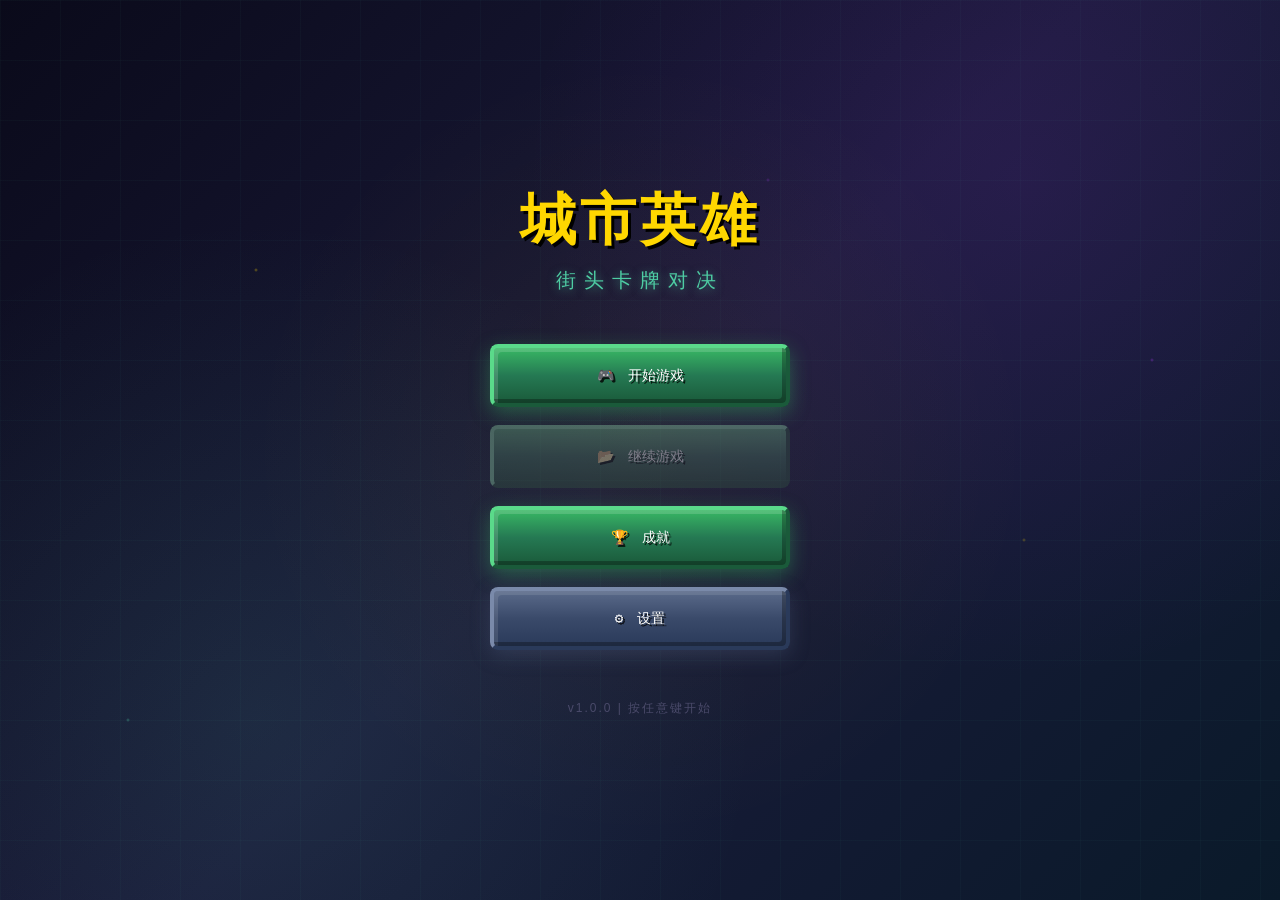
==== commit c46a292d: "20260318, 调整了boss机制，增加了难度，调整角色解锁时机" ====
--- a/index.html
+++ b/index.html
@@ -29,6 +29,17 @@
         <button id="btn-achievements" class="start-btn">🏆 成就</button>
         <button id="btn-settings" class="start-btn secondary">⚙️ 设置</button>
       </div>
+
+      <!-- 难度选择（通关逐级解锁） -->
+      <div id="difficulty-modal" class="modal hidden">
+        <div class="modal-content">
+          <h2>选择难度</h2>
+          <div id="difficulty-list" style="display:flex; flex-direction:column; gap:10px;"></div>
+          <div style="display:flex; justify-content:flex-end; gap:10px; margin-top:16px;">
+            <button id="difficulty-cancel" class="secondary-btn">取消</button>
+          </div>
+        </div>
+      </div>
       <div class="start-footer">
         <p>v1.0.0 | 按任意键开始</p>
       </div>
@@ -209,6 +220,7 @@
       </div>
       <div id="rules-base-section" class="rules-section">
         <div class="rules-section-title">基础牌型</div>
+        <div id="rules-base-hint" class="rules-hint"></div>
         <div id="rules-base-list" class="rules-list"></div>
       </div>
       <div id="rules-code-section" class="rules-section">
@@ -279,6 +291,7 @@
             <span class="combo-damage damage-formula" id="turn-damage">0 × 1.0 = 0</span>
           </div>
           <div id="damage-breakdown-tooltip" class="damage-breakdown-tooltip hidden"></div>
+        <div id="status-hover-tooltip" class="damage-breakdown-tooltip hidden"></div>
                   <div class="battle-sidebar-row">
             <span class="label">出牌区</span>
             <span class="value" id="battle-played-count">0 / 5</span>
@@ -303,6 +316,7 @@
                 <span class="enemy-name" id="enemy-name">街头混混</span>
                 <span class="enemy-layer" id="enemy-layer">第 1 层</span>
               </div>
+              <div id="enemy-sprite" class="enemy-pixel" aria-hidden="true"></div>
               <div class="enemy-hp-bar">
                 <div id="enemy-hp-fill" class="hp-fill"></div>
               </div>
@@ -321,12 +335,7 @@
                     <div class="section-label">本回合出牌（基础最多 5 张，道具可提高）</div>
             <div id="item-section" class="hand-items-row">
               <span class="section-label-inline">道具</span>
-              <div class="item-slots">
-                <div class="item-slot" id="item-0"></div>
-                <div class="item-slot" id="item-1"></div>
-                <div class="item-slot" id="item-2"></div>
-                <div class="item-slot" id="item-3"></div>
-              </div>
+              <div class="item-slots" id="item-slots"></div>
               <div id="item-tooltip" class="item-tooltip hidden"></div>
             </div>
             <div id="played-container" class="played-container"></div>
@@ -398,6 +407,17 @@
       <div class="settings-item">
         <label>🎨 像素风UI</label>
         <input type="checkbox" id="pixel-mode-toggle" checked>
+      </div>
+      <div class="settings-item" style="flex-direction: column; align-items: stretch; gap: 10px;">
+        <label style="width:100%;">🧪 测试工具（本地数据）</label>
+        <div style="display:flex; flex-wrap:wrap; gap:10px; justify-content:flex-start;">
+          <button id="btn-reset-saves" class="secondary-btn">清空存档</button>
+          <button id="btn-reset-unlocks" class="secondary-btn">重置解锁/难度</button>
+          <button id="btn-reset-all" class="secondary-btn">全清（推荐）</button>
+        </div>
+        <div style="font-size:12px; color:#aaa; line-height:1.4;">
+          提示：这些按钮只影响浏览器本地存储（LocalStorage），用于测试解锁与流程。
+        </div>
       </div>
       <button id="settings-close" class="action-btn">关闭</button>
     </div>
--- a/css/style.css
+++ b/css/style.css
@@ -354,12 +354,16 @@
 
 /* 像素角色容器 */
 .teammate-pixel {
-  width: 48px;
-  height: 48px;
+  width: 44px;
+  height: 44px;
   display: flex;
   align-items: center;
   justify-content: center;
   margin-bottom: 4px;
+  background: rgba(0, 0, 0, 0.16);
+  border: 1px solid rgba(255,255,255,0.10);
+  border-radius: 10px;
+  overflow: hidden;
 }
 
 .teammate-pixel canvas {
@@ -370,11 +374,15 @@
 .pixel-sprite {
   image-rendering: pixelated;
   image-rendering: crisp-edges;
+  max-width: 100%;
+  max-height: 100%;
 }
 
 .pixel-sprite canvas {
   image-rendering: pixelated;
   image-rendering: crisp-edges;
+  max-width: 100%;
+  max-height: 100%;
 }
 
 /* 出牌区右上角的道具行（最多 4 个） */
@@ -410,6 +418,13 @@
 #battle-layout {
   display: flex;
   gap: 12px;
+  align-items: flex-start;
+}
+
+/* 防止头部变高把按钮挤出屏幕：允许战斗页整体滚动 */
+#battle-view {
+  overflow-y: auto;
+  max-height: calc(100vh - 70px);
 }
 
 #battle-sidebar {
@@ -464,6 +479,10 @@
   border-radius: 8px;
   background: rgba(0, 0, 0, 0.4);
   border: 2px solid rgba(255, 255, 255, 0.2);
+  cursor: help;
+  position: relative;
+  z-index: 5;
+  pointer-events: auto;
 }
 #battle-sidebar .battle-sidebar-damage .label {
   display: block;
@@ -511,6 +530,10 @@
   white-space: pre-wrap;
 }
 .damage-breakdown-tooltip.hidden { display: none !important; }
+.damage-breakdown-tooltip#status-hover-tooltip {
+  z-index: 10002;
+  max-width: 360px;
+}
 .damage-breakdown-tooltip .tooltip-title { font-weight: bold; color: #ffd700; margin-bottom: 6px; }
 .damage-breakdown-tooltip .tooltip-line { margin: 4px 0; }
 .damage-breakdown-tooltip .tooltip-line.base { color: #7ec8a3; }
@@ -595,13 +618,322 @@
   min-height: 100px;
   position: relative;
 }
+
+/* 控制命中/未命中提示（敌人头顶） */
+#enemy-section { position: relative; }
+.control-pop {
+  position: absolute;
+  left: 50%;
+  top: -10px;
+  transform: translate(-50%, -100%);
+  font-weight: 900;
+  pointer-events: none;
+  z-index: 1000;
+  opacity: 0;
+  animation: controlPopFloat 0.9s ease-out forwards;
+}
+.control-pop.ok.stun {
+  font-size: 22px;
+  text-shadow: 0 2px 0 rgba(0,0,0,0.6);
+}
+.control-pop.ok.stun {
+  animation: controlPopFloat 0.9s ease-out forwards, controlSpin 0.9s linear forwards;
+}
+.control-pop.miss {
+  font-size: 16px;
+  color: #ffd700;
+  text-shadow: 0 2px 0 rgba(0,0,0,0.65);
+}
+@keyframes controlPopFloat {
+  0% { opacity: 0; transform: translate(-50%, -100%) scale(0.95); }
+  12% { opacity: 1; transform: translate(-50%, -115%) scale(1.05); }
+  100% { opacity: 0; transform: translate(-50%, -150%) scale(1.0); }
+}
+@keyframes controlSpin {
+  from { rotate: 0deg; }
+  to { rotate: 360deg; }
+}
+
+/* Boss 技能：出牌区着火（持续效果） */
+#played-area-wrap.boss-fire {
+  box-shadow: 0 0 0 2px rgba(255, 80, 0, 0.35), 0 0 18px rgba(255, 80, 0, 0.25);
+}
+#played-area-wrap.boss-fire::before {
+  content: "";
+  position: absolute;
+  inset: 0;
+  pointer-events: none;
+  border-radius: 10px;
+  background: radial-gradient(ellipse at 30% 80%, rgba(255, 120, 0, 0.18), transparent 55%),
+              radial-gradient(ellipse at 70% 75%, rgba(255, 40, 0, 0.16), transparent 60%),
+              linear-gradient(to top, rgba(255, 120, 0, 0.10), transparent 55%);
+  animation: bossFireFlicker 0.9s infinite;
+}
+#played-area-wrap.boss-fire::after {
+  content: "";
+  position: absolute;
+  top: 6px;
+  right: 10px;
+  font-size: 12px;
+  font-weight: 900;
+  color: #ffb347;
+  text-shadow: 0 1px 0 rgba(0,0,0,0.6);
+  pointer-events: none;
+  opacity: 0.9;
+  display: none; /* 常驻提示移除：改为格子上的回合数 + 施法时屏幕中央提示 */
+}
+
+/* 结算/动画期间：锁定战斗交互（防止误点造成状态错乱） */
+#hand-container.battle-locked,
+.played-container.battle-locked {
+  pointer-events: none;
+  opacity: 0.92;
+  filter: saturate(0.9);
+}
+
+/* 施加瞬间：爆燃一下 */
+#played-area-wrap.boss-fire-pop {
+  animation: bossFirePop 0.6s ease-out;
+}
+
+@keyframes bossFireFlicker {
+  0% { filter: brightness(1.00) saturate(1.00); }
+  45% { filter: brightness(1.08) saturate(1.25); }
+  100% { filter: brightness(1.00) saturate(1.00); }
+}
+@keyframes bossFirePop {
+  0% { transform: scale(1.0); }
+  35% { transform: scale(1.01); }
+  100% { transform: scale(1.0); }
+}
 .played-container {
   display: flex;
   gap: 8px;
   flex-wrap: wrap;
-  min-height: 80px;
+  min-height: 126px;
+  align-items: flex-start;
+  justify-content: center;
+}
+.played-slot {
+  width: 92px;
+  height: 126px;
+  display: flex;
   align-items: center;
   justify-content: center;
+  border: 2px dashed rgba(255, 255, 255, 0.18);
+  border-radius: 10px;
+  background: rgba(255, 255, 255, 0.03);
+  position: relative;
+  overflow: hidden;
+}
+.played-slot .card {
+  /* 出牌区槽位比手牌更紧凑，避免撑高容器 */
+  transform: scale(0.92);
+  transform-origin: center;
+}
+.played-slot.broken {
+  border-color: rgba(255, 80, 0, 0.55);
+  background: rgba(255, 80, 0, 0.10);
+}
+.played-slot.broken::before {
+  content: "";
+  position: absolute;
+  inset: 0;
+  background:
+    radial-gradient(ellipse at 35% 80%, rgba(255, 150, 0, 0.30), transparent 55%),
+    radial-gradient(ellipse at 70% 75%, rgba(255, 60, 0, 0.25), transparent 60%);
+  animation: bossFireFlicker 0.9s infinite;
+  pointer-events: none;
+}
+.played-slot.broken::after {
+  content: "🔥 损坏 " attr(data-broken-turns) "T";
+  position: absolute;
+  bottom: 6px;
+  left: 50%;
+  transform: translateX(-50%);
+  font-size: 11px;
+  font-weight: 900;
+  color: #ffb347;
+  text-shadow: 0 1px 0 rgba(0,0,0,0.6);
+  pointer-events: none;
+  opacity: 0.95;
+  white-space: nowrap;
+}
+
+/* Boss 点燃技能：红橙射线 */
+.boss-fire-beam {
+  position: fixed;
+  inset: 0;
+  pointer-events: none;
+  z-index: 25000;
+}
+.boss-fire-beam-line {
+  position: absolute;
+  height: 6px;
+  transform-origin: 0 50%;
+  background: linear-gradient(90deg, rgba(255, 70, 40, 0.0), rgba(255, 90, 60, 0.95), rgba(255, 190, 90, 0.85));
+  box-shadow: 0 0 16px rgba(255, 80, 60, 0.55);
+  border-radius: 999px;
+  animation: bossFireBeam 0.7s ease-out forwards;
+}
+@keyframes bossFireBeam {
+  0% { opacity: 0; filter: blur(2px); }
+  20% { opacity: 1; filter: blur(0px); }
+  100% { opacity: 0; filter: blur(1px); }
+}
+
+/* 敌人攻击射线 */
+.enemy-attack-beam {
+  position: fixed;
+  inset: 0;
+  pointer-events: none;
+  z-index: 24000;
+}
+.enemy-attack-beam-line {
+  position: absolute;
+  height: 9px;
+  transform-origin: 0 50%;
+  border-radius: 999px;
+  opacity: 0;
+  animation: enemyAttackBeam 1.1s ease-out forwards;
+}
+.enemy-attack-beam-line.red {
+  background: linear-gradient(90deg, rgba(255,70,40,0.0), rgba(255,90,60,1.0), rgba(255,210,120,0.95));
+  box-shadow: 0 0 26px rgba(255, 90, 60, 0.72), 0 0 46px rgba(255, 210, 120, 0.25);
+}
+.enemy-attack-beam-line.purple {
+  background: linear-gradient(90deg, rgba(120,60,255,0.0), rgba(170,100,255,1.0), rgba(255,210,180,0.85));
+  box-shadow: 0 0 26px rgba(170, 100, 255, 0.70), 0 0 46px rgba(255, 210, 180, 0.18);
+}
+@keyframes enemyAttackBeam {
+  0% { opacity: 0; filter: blur(3px); transform: translateZ(0); }
+  18% { opacity: 1; filter: blur(0px); }
+  72% { opacity: 1; filter: blur(0px); }
+  100% { opacity: 0; filter: blur(2px); }
+}
+
+/* 敌人攻击投射物（更像“打过去”的动作） */
+.enemy-attack-orb {
+  position: absolute;
+  width: 18px;
+  height: 18px;
+  border-radius: 999px;
+  transform: translate(0, 0);
+  opacity: 0;
+  filter: blur(0px);
+  animation: enemyAttackOrb 1.05s ease-out forwards;
+}
+.enemy-attack-orb.red {
+  background: radial-gradient(circle at 30% 30%, rgba(255,255,255,0.9), rgba(255,90,60,0.95) 45%, rgba(255,70,40,0.25) 72%, rgba(0,0,0,0) 73%);
+  box-shadow: 0 0 18px rgba(255, 90, 60, 0.70), 0 0 34px rgba(255, 210, 120, 0.22);
+}
+.enemy-attack-orb.purple {
+  background: radial-gradient(circle at 30% 30%, rgba(255,255,255,0.9), rgba(170,100,255,0.95) 45%, rgba(120,60,255,0.25) 72%, rgba(0,0,0,0) 73%);
+  box-shadow: 0 0 18px rgba(170, 100, 255, 0.70), 0 0 34px rgba(255, 210, 180, 0.18);
+}
+@keyframes enemyAttackOrb {
+  0% { opacity: 0; transform: translate(0, 0) scale(0.6); filter: blur(2px); }
+  12% { opacity: 1; filter: blur(0px); }
+  78% { opacity: 1; transform: translate(var(--tx), var(--ty)) scale(1.0); }
+  100% { opacity: 0; transform: translate(var(--tx), var(--ty)) scale(1.25); filter: blur(1.5px); }
+}
+
+/* Boss 重击/挥砍（替代能量球的一套更“近战”的演出） */
+.enemy-attack-smash {
+  position: fixed;
+  inset: 0;
+  pointer-events: none;
+  z-index: 24010;
+}
+
+/* Boss 举起武器砸下 */
+.enemy-attack-slam {
+  position: fixed;
+  inset: 0;
+  pointer-events: none;
+  z-index: 24012;
+}
+.enemy-slam-weapon {
+  position: absolute;
+  width: 22px;
+  height: 78px;
+  border-radius: 12px;
+  opacity: 0;
+  transform: translate(0, 0) rotate(18deg) scale(0.9);
+  filter: blur(1px);
+  animation: enemySlamWeapon 0.92s cubic-bezier(0.2, 0.9, 0.2, 1) forwards;
+}
+.enemy-slam-weapon.red {
+  background: linear-gradient(180deg, rgba(255,255,255,0.85), rgba(255,90,60,0.95) 35%, rgba(255,70,40,0.35));
+  box-shadow: 0 0 18px rgba(255, 90, 60, 0.55), 0 0 38px rgba(255, 210, 120, 0.18);
+}
+.enemy-slam-weapon.purple {
+  background: linear-gradient(180deg, rgba(255,255,255,0.85), rgba(170,100,255,0.95) 35%, rgba(120,60,255,0.28));
+  box-shadow: 0 0 18px rgba(170, 100, 255, 0.55), 0 0 38px rgba(255, 210, 180, 0.15);
+}
+@keyframes enemySlamWeapon {
+  0% { opacity: 0; transform: translate(0, 0) rotate(18deg) scale(0.85); filter: blur(2px); }
+  10% { opacity: 1; filter: blur(0px); }
+  35% { transform: translate(0, -46px) rotate(-12deg) scale(1.05); }
+  62% { transform: translate(var(--tx), var(--ty)) rotate(22deg) scale(1.1); }
+  100% { opacity: 0; transform: translate(var(--tx), var(--ty)) rotate(34deg) scale(1.25); filter: blur(1.5px); }
+}
+.enemy-smash-swipe {
+  position: absolute;
+  width: 240px;
+  height: 18px;
+  border-radius: 999px;
+  opacity: 0;
+  filter: blur(0.5px);
+  transform-origin: 50% 50%;
+  animation: enemySmashSwipe 0.55s ease-out forwards;
+}
+.enemy-smash-swipe.red {
+  background: linear-gradient(90deg, rgba(0,0,0,0), rgba(255,90,60,0.95), rgba(255,220,150,0.55), rgba(0,0,0,0));
+  box-shadow: 0 0 26px rgba(255, 90, 60, 0.55), 0 0 48px rgba(255, 210, 120, 0.22);
+}
+.enemy-smash-swipe.purple {
+  background: linear-gradient(90deg, rgba(0,0,0,0), rgba(170,100,255,0.95), rgba(255,220,200,0.45), rgba(0,0,0,0));
+  box-shadow: 0 0 26px rgba(170, 100, 255, 0.55), 0 0 48px rgba(255, 210, 180, 0.18);
+}
+@keyframes enemySmashSwipe {
+  0% { opacity: 0; transform: translate(-50%, -50%) scaleX(0.35) scaleY(0.8); filter: blur(2px); }
+  18% { opacity: 1; filter: blur(0px); }
+  70% { opacity: 0.95; }
+  100% { opacity: 0; transform: translate(-50%, -50%) scaleX(1.1) scaleY(1.0); filter: blur(1.5px); }
+}
+.enemy-smash-ring {
+  position: absolute;
+  width: 18px;
+  height: 18px;
+  border-radius: 999px;
+  border: 2px solid rgba(255,255,255,0.35);
+  opacity: 0;
+  transform: translate(-50%, -50%) scale(0.5);
+  animation: enemySmashRing 0.6s ease-out forwards;
+}
+.enemy-smash-ring.red {
+  border-color: rgba(255, 210, 120, 0.65);
+  box-shadow: 0 0 22px rgba(255, 90, 60, 0.35), 0 0 42px rgba(255, 210, 120, 0.25);
+}
+.enemy-smash-ring.purple {
+  border-color: rgba(255, 210, 180, 0.55);
+  box-shadow: 0 0 22px rgba(170, 100, 255, 0.28), 0 0 42px rgba(255, 210, 180, 0.18);
+}
+@keyframes enemySmashRing {
+  0% { opacity: 0; transform: translate(-50%, -50%) scale(0.35); filter: blur(1px); }
+  20% { opacity: 1; filter: blur(0px); }
+  100% { opacity: 0; transform: translate(-50%, -50%) scale(5.2); filter: blur(1.5px); }
+}
+
+/* 目标命中闪光：让玩家一眼看见被打到谁 */
+.teammate-slot.enemy-hit-flash {
+  animation: enemyHitFlash 0.55s ease-out;
+}
+@keyframes enemyHitFlash {
+  0% { box-shadow: 0 0 0 rgba(255, 90, 60, 0); filter: brightness(1); }
+  35% { box-shadow: 0 0 22px rgba(255, 90, 60, 0.65), 0 0 42px rgba(255, 210, 120, 0.25); filter: brightness(1.25); }
+  100% { box-shadow: 0 0 0 rgba(255, 90, 60, 0); filter: brightness(1); }
 }
 .played-container .card {
   margin: 0;
@@ -633,6 +965,34 @@
   flex: 1;
 }
 
+/* 右侧主战斗区：让分区更“轻”，弱化硬边框 */
+#battle-header,
+#played-area-wrap,
+#hand-section,
+#log-section,
+#discard-panel,
+#battle-sidebar {
+  border-color: rgba(255, 255, 255, 0.10) !important;
+  box-shadow: 0 10px 22px rgba(0,0,0,0.35) !important;
+}
+
+/* 敌人区/出牌区/手牌区：更柔和的底色与分隔 */
+#enemy-section {
+  background: linear-gradient(135deg, rgba(139, 0, 0, 0.18) 0%, rgba(30, 10, 14, 0.22) 100%) !important;
+  border-width: 1px !important;
+  border-color: rgba(255, 107, 107, 0.25) !important;
+}
+
+#played-area-wrap {
+  background: linear-gradient(135deg, rgba(18, 24, 56, 0.55) 0%, rgba(10, 12, 28, 0.65) 100%) !important;
+  border-width: 1px !important;
+}
+
+#hand-section {
+  background: linear-gradient(135deg, rgba(10, 40, 46, 0.40) 0%, rgba(7, 16, 24, 0.58) 100%) !important;
+  border-width: 1px !important;
+}
+
 #battle-header {
   display: flex;
   justify-content: space-between;
@@ -665,6 +1025,25 @@
   margin-bottom: 10px;
 }
 
+.enemy-pixel {
+  width: 64px;
+  height: 64px;
+  margin: 0 auto 8px;
+  display: flex;
+  align-items: center;
+  justify-content: center;
+  background: rgba(0, 0, 0, 0.18);
+  border: 1px solid rgba(255, 255, 255, 0.10);
+  border-radius: 12px;
+  overflow: hidden;
+}
+.enemy-pixel canvas {
+  image-rendering: pixelated;
+  image-rendering: crisp-edges;
+  max-width: 100%;
+  max-height: 100%;
+}
+
 .enemy-name {
   font-size: 24px;
   font-weight: bold;
@@ -706,6 +1085,14 @@
   min-height: 22px;
 }
 .enemy-debuffs.hidden { display: none; }
+.enemy-debuffs.debuff-flash {
+  animation: debuffFlash 0.42s ease-out;
+}
+@keyframes debuffFlash {
+  0% { filter: brightness(1); transform: translateY(0); }
+  35% { filter: brightness(1.6); transform: translateY(-1px); }
+  100% { filter: brightness(1); transform: translateY(0); }
+}
 .debuff-badge {
   font-size: 11px;
   padding: 2px 6px;
@@ -716,6 +1103,7 @@
 .debuff-badge.slow { color: #87ceeb; }
 .debuff-badge.weakness { color: #ff6b6b; }
 .debuff-badge.blind { color: #b0b0b0; }
+.debuff-badge.bleed { color: #ff4d6d; }
 
 .enemy-intent {
   margin-top: 10px;
@@ -730,16 +1118,16 @@
   flex: 1;
   display: flex;
   justify-content: space-around;
-  padding: 12px 10px;
-  background: rgba(0, 100, 150, 0.2);
-  border-radius: 15px;
-  border: 2px solid #006494;
+  padding: 8px 8px;
+  background: rgba(0, 100, 150, 0.12);
+  border-radius: 14px;
+  border: 1px solid rgba(0, 100, 150, 0.22);
 }
 
 .teammate-slot {
-  width: 100px;
+  width: 92px;
   text-align: center;
-  padding: 10px;
+  padding: 8px;
   background: rgba(0, 0, 0, 0.3);
   border-radius: 10px;
   border: 2px solid rgba(255, 255, 255, 0.2);
@@ -756,6 +1144,13 @@
 .teammate-slot.target-selected {
   border-color: #ffd700;
   box-shadow: 0 0 16px rgba(255, 215, 0, 0.6);
+}
+
+/* 敌方攻击锁定目标 */
+.teammate-slot.enemy-target {
+  border-color: rgba(255, 80, 60, 0.9);
+  box-shadow: 0 0 18px rgba(255, 80, 60, 0.55);
+  transform: translateY(-2px);
 }
 
 /* 治疗目标标记 */
@@ -796,6 +1191,73 @@
 .teammate-hp {
   font-size: 12px;
   color: #4ecca3;
+  display: flex;
+  flex-direction: column;
+  align-items: center;
+  gap: 2px;
+}
+.hp-bar-wrap {
+  width: 100%;
+  height: 8px;
+  background: rgba(0,0,0,0.4);
+  border-radius: 4px;
+  overflow: hidden;
+  position: relative;
+}
+.hp-bar-bg { position: absolute; inset: 0; background: linear-gradient(90deg, #4ecca3, #2d8a6e); opacity: 0.3; }
+.hp-bar-fill {
+  height: 100%;
+  background: linear-gradient(90deg, #4ecca3, #2d8a6e);
+  border-radius: 4px;
+  transition: width 0.35s ease-out;
+  min-width: 0;
+}
+.hp-bar-fill.low { background: linear-gradient(90deg, #ff6b6b, #c0392b); }
+.hp-bar-fill.mid { background: linear-gradient(90deg, #ffd93d, #f39c12); }
+.hp-text { font-size: 11px; color: #aaa; }
+.teammate-debuffs { display: flex; gap: 4px; justify-content: center; margin-top: 2px; flex-wrap: wrap; }
+.debuff-badge { font-size: 10px; padding: 1px 4px; border-radius: 4px; }
+.debuff-badge.poison { background: rgba(46, 204, 113, 0.3); color: #2ecc71; }
+.debuff-badge.burn { background: rgba(230, 126, 34, 0.3); color: #e67e22; }
+.debuff-badge.hidden { display: none !important; }
+
+/* 队友受伤特效（按伤害类型区分） */
+.teammate-slot.damage-direct {
+  animation: damageDirect 0.4s ease-out;
+}
+.teammate-slot.damage-spell {
+  animation: damageSpell 0.4s ease-out;
+}
+.teammate-slot.damage-poison {
+  animation: damagePoison 0.5s ease-out;
+}
+.teammate-slot.damage-burn {
+  animation: damageBurn 0.5s ease-out;
+}
+.teammate-slot.debuff-applied { animation: debuffPop 0.3s ease-out; }
+@keyframes damageDirect {
+  0% { box-shadow: 0 0 0 0 rgba(255, 50, 50, 0.8); filter: brightness(1.4); }
+  50% { box-shadow: 0 0 20px 4px rgba(255, 50, 50, 0.6); }
+  100% { box-shadow: none; filter: brightness(1); }
+}
+@keyframes damageSpell {
+  0% { box-shadow: 0 0 0 0 rgba(138, 43, 226, 0.8); filter: brightness(1.3) saturate(1.2); }
+  50% { box-shadow: 0 0 18px 3px rgba(138, 43, 226, 0.5); }
+  100% { box-shadow: none; filter: brightness(1); }
+}
+@keyframes damagePoison {
+  0% { box-shadow: 0 0 0 0 rgba(46, 204, 113, 0.6); filter: hue-rotate(-20deg) brightness(1.2); }
+  60% { box-shadow: 0 0 15px 3px rgba(46, 204, 113, 0.4); }
+  100% { box-shadow: none; filter: none; }
+}
+@keyframes damageBurn {
+  0% { box-shadow: 0 0 0 0 rgba(230, 126, 34, 0.8); filter: brightness(1.4) sepia(0.2); }
+  60% { box-shadow: 0 0 16px 4px rgba(230, 126, 34, 0.5); }
+  100% { box-shadow: none; filter: none; }
+}
+@keyframes debuffPop {
+  0% { transform: scale(1.08); }
+  100% { transform: scale(1); }
 }
 
 .teammate-shield {
@@ -889,7 +1351,7 @@
 #item-section { position: relative; }
 .item-tooltip {
   position: fixed;
-  z-index: 9999;
+  z-index: 10003;
   min-width: 220px;
   max-width: 320px;
   padding: 12px;
@@ -1416,6 +1878,33 @@
 .card-profession-badge[data-profession="security"] { background: #34495e; }
 .card-profession-badge[data-profession="hooligan"] { background: #c0392b; }
 .card-profession-badge[data-profession="common"] { background: #666; }
+
+.card-archetype-badge {
+  position: absolute;
+  top: 4px;
+  right: 4px;
+  min-width: 20px;
+  height: 20px;
+  line-height: 20px;
+  padding: 0 6px;
+  text-align: center;
+  font-size: 11px;
+  font-weight: bold;
+  border-radius: 999px;
+  color: #fff;
+  z-index: 2;
+  background: rgba(0,0,0,0.55);
+  border: 1px solid rgba(255, 255, 255, 0.22);
+  box-shadow: 0 1px 3px rgba(0,0,0,0.5);
+  pointer-events: none;
+}
+.card-archetype-badge[data-arch="攻"] { background: rgba(231, 76, 60, 0.7); }
+.card-archetype-badge[data-arch="守"] { background: rgba(52, 152, 219, 0.7); }
+.card-archetype-badge[data-arch="防"] { background: rgba(52, 152, 219, 0.7); }
+.card-archetype-badge[data-arch="控"] { background: rgba(46, 204, 113, 0.7); }
+.card-archetype-badge[data-arch="割"] { background: rgba(255, 77, 109, 0.7); }
+.card-archetype-badge[data-arch="流"] { background: rgba(39, 174, 96, 0.7); }
+.card-archetype-badge[data-arch="技"] { background: rgba(155, 89, 182, 0.7); }
 
 .card-badge {
   position: absolute;
@@ -1942,6 +2431,31 @@
   color: #1a1a2e;
   box-shadow: 0 0 15px rgba(78, 204, 163, 0.5);
 }
+.team-build-prof-btn.locked,
+.team-build-prof-btn:disabled {
+  opacity: 0.35;
+  filter: grayscale(0.8) saturate(0.4);
+  cursor: not-allowed;
+}
+.team-build-prof-btn.locked:hover,
+.team-build-prof-btn:disabled:hover {
+  border-color: rgba(255,255,255,0.3);
+  background: rgba(255,255,255,0.08);
+  color: #777;
+  box-shadow: none;
+  transform: none;
+}
+
+/* 新解锁职业：闪烁引导 */
+.team-build-prof-btn.prof-flash {
+  animation: profUnlockFlash 1.6s ease-in-out;
+}
+@keyframes profUnlockFlash {
+  0% { box-shadow: 0 0 0 rgba(78,204,163,0.0); transform: scale(1); }
+  20% { box-shadow: 0 0 20px rgba(78,204,163,0.55); transform: scale(1.03); }
+  55% { box-shadow: 0 0 10px rgba(78,204,163,0.35); transform: scale(1.01); }
+  100% { box-shadow: 0 0 0 rgba(78,204,163,0.0); transform: scale(1); }
+}
 
 /* 牌库视图：当前职业组合（只读展示） */
 #deck-current-professions {
@@ -1980,12 +2494,57 @@
   cursor: pointer;
   text-align: center;
   transition: all 0.2s;
+  position: relative;
 }
 .team-build-card-item:hover { border-color: #4ecca3; background: rgba(78,204,163,0.12); transform: translateY(-2px); }
 .team-build-card-item.selected { border-color: #4ecca3; background: rgba(78,204,163,0.25); box-shadow: 0 0 12px rgba(78,204,163,0.4); }
 .team-build-card-item .tb-card-icon { font-size: 28px; margin-bottom: 4px; }
 .team-build-card-item .tb-card-name { font-size: 11px; color: #fff; line-height: 1.3; }
 .team-build-card-item .tb-card-count { font-size: 10px; color: #4ecca3; margin-top: 2px; }
+
+.team-build-card-item .tb-card-prof-badge {
+  position: absolute;
+  top: 6px;
+  left: 6px;
+  width: 18px;
+  height: 18px;
+  line-height: 18px;
+  border-radius: 50%;
+  color: #fff;
+  font-size: 10px;
+  font-weight: 700;
+  background: rgba(0,0,0,0.5);
+  border: 1px solid rgba(255,255,255,0.18);
+}
+.team-build-card-item .tb-card-prof-badge[data-profession="coder"] { background: rgba(155, 89, 182, 0.85); }
+.team-build-card-item .tb-card-prof-badge[data-profession="dog"] { background: rgba(243, 156, 18, 0.85); }
+.team-build-card-item .tb-card-prof-badge[data-profession="teacher"] { background: rgba(26, 188, 156, 0.85); }
+.team-build-card-item .tb-card-prof-badge[data-profession="security"] { background: rgba(52, 73, 94, 0.85); }
+.team-build-card-item .tb-card-prof-badge[data-profession="hooligan"] { background: rgba(192, 57, 43, 0.85); }
+.team-build-card-item .tb-card-prof-badge[data-profession="common"] { background: rgba(102, 102, 102, 0.85); }
+
+.team-build-card-item .tb-card-arch-badge {
+  position: absolute;
+  top: 6px;
+  right: 6px;
+  min-width: 18px;
+  height: 18px;
+  line-height: 18px;
+  padding: 0 5px;
+  border-radius: 999px;
+  color: #fff;
+  font-size: 10px;
+  font-weight: 700;
+  background: rgba(0,0,0,0.5);
+  border: 1px solid rgba(255,255,255,0.18);
+}
+.team-build-card-item .tb-card-arch-badge[data-arch="攻"] { background: rgba(231, 76, 60, 0.75); }
+.team-build-card-item .tb-card-arch-badge[data-arch="守"] { background: rgba(52, 152, 219, 0.75); }
+.team-build-card-item .tb-card-arch-badge[data-arch="防"] { background: rgba(52, 152, 219, 0.75); }
+.team-build-card-item .tb-card-arch-badge[data-arch="控"] { background: rgba(46, 204, 113, 0.75); }
+.team-build-card-item .tb-card-arch-badge[data-arch="割"] { background: rgba(255, 77, 109, 0.75); }
+.team-build-card-item .tb-card-arch-badge[data-arch="流"] { background: rgba(39, 174, 96, 0.75); }
+.team-build-card-item .tb-card-arch-badge[data-arch="技"] { background: rgba(155, 89, 182, 0.75); }
 
 .team-build-detail-panel {
   width: 260px;
@@ -2095,6 +2654,17 @@
   margin-bottom: 10px;
   padding-bottom: 4px;
   border-bottom: 1px solid rgba(255, 215, 0, 0.3);
+}
+
+.rules-hint {
+  margin: 6px 0 10px;
+  padding: 8px 10px;
+  border-radius: 8px;
+  background: rgba(0, 0, 0, 0.25);
+  border: 1px solid rgba(255, 255, 255, 0.12);
+  color: rgba(255, 255, 255, 0.78);
+  font-size: 12px;
+  line-height: 1.35;
 }
 .rules-list {
   display: flex;
@@ -2359,6 +2929,112 @@
   animation: victoryGlow 1s ease-in-out infinite;
 }
 
+/* ===== Boss 破坏牌型 动画 ===== */
+.boss-skill-overlay {
+  position: fixed;
+  left: 50%;
+  top: 50%;
+  transform: translate(-50%, -50%);
+  z-index: 10050;
+  pointer-events: none;
+  text-align: center;
+  padding: 20px 40px;
+  background: rgba(0, 0, 0, 0.85);
+  border: 3px solid #e94560;
+  border-radius: 12px;
+  box-shadow: 0 0 40px rgba(233, 69, 96, 0.6);
+  animation: bossSkillPop 0.6s ease-out;
+}
+.boss-skill-overlay .skill-title { font-size: 18px; color: #fff; margin-bottom: 8px; }
+.boss-skill-overlay .skill-desc { font-size: 14px; color: #ff8888; }
+@keyframes bossSkillPop {
+  0% { opacity: 0; transform: translate(-50%, -50%) scale(0.5); }
+  50% { transform: translate(-50%, -50%) scale(1.1); }
+  100% { opacity: 1; transform: translate(-50%, -50%) scale(1); }
+}
+
+.boss-lightning {
+  position: fixed;
+  top: 0; left: 0;
+  width: 100%; height: 100%;
+  pointer-events: none;
+  z-index: 10040;
+}
+.boss-lightning-line {
+  position: absolute;
+  height: 2px;
+  background: linear-gradient(90deg, #fff, #4af, #fff);
+  box-shadow: 0 0 10px #4af;
+  transform-origin: left center;
+  animation: lightningFlash 0.4s ease-out;
+}
+@keyframes lightningFlash {
+  0% { opacity: 1; }
+  50% { opacity: 0.7; }
+  100% { opacity: 0; }
+}
+
+.card-shattering {
+  animation: cardShatter 0.9s ease-in forwards;
+  pointer-events: none;
+}
+@keyframes cardShatter {
+  0% { transform: scale(1); opacity: 1; filter: brightness(1); }
+  30% { transform: scale(1.15); filter: brightness(1.5); }
+  60% { transform: scale(1.1); opacity: 0.9; }
+  100% { transform: scale(0.3); opacity: 0; filter: brightness(2); }
+}
+
+.damage-rolling {
+  animation: damageRollPulse 0.18s ease-out;
+  box-shadow: 0 0 0 3px rgba(255, 80, 60, 0.55), 0 0 26px rgba(255, 80, 60, 0.35) !important;
+  border-color: rgba(255, 80, 60, 0.85) !important;
+  background: rgba(255, 80, 60, 0.10) !important;
+}
+@keyframes damageRollPulse {
+  0% { transform: scale(1.14); filter: brightness(1.12); }
+  100% { transform: scale(1); filter: brightness(1.0); }
+}
+
+/* 伤害下降聚焦：在伤害框右上角给一个明显提示 */
+.damage-formula-box.damage-rolling::after {
+  content: "伤害下降 ↓";
+  position: absolute;
+  top: 8px;
+  right: 10px;
+  font-size: 12px;
+  font-weight: 900;
+  color: #ffb3a8;
+  background: rgba(0,0,0,0.28);
+  border: 1px solid rgba(255, 80, 60, 0.35);
+  border-radius: 999px;
+  padding: 3px 8px;
+  pointer-events: none;
+  animation: damageDropBadge 0.35s ease-in-out infinite alternate;
+}
+@keyframes damageDropBadge {
+  from { transform: translateY(0); opacity: 0.78; }
+  to { transform: translateY(-2px); opacity: 1; }
+}
+
+/* disabled 按钮：明显灰化、取消发光与 hover */
+button:disabled,
+.action-btn:disabled,
+.secondary-btn:disabled {
+  opacity: 0.45;
+  cursor: not-allowed;
+  filter: grayscale(0.25) saturate(0.6);
+  box-shadow: none !important;
+  transform: none !important;
+}
+button:disabled:hover,
+.action-btn:disabled:hover,
+.secondary-btn:disabled:hover {
+  border-color: rgba(255,255,255,0.18) !important;
+  box-shadow: none !important;
+  transform: none !important;
+}
+
 /* 组合技触发特效 */
 @keyframes comboTrigger {
   0% {
@@ -2420,27 +3096,22 @@
 
 .pixel-panel {
   position: relative;
-  background: linear-gradient(135deg, #1e2850 0%, #101632 60%, #070a18 100%);
-  border-radius: 10px;
+  background: linear-gradient(135deg, rgba(30, 40, 80, 0.75) 0%, rgba(16, 22, 50, 0.72) 60%, rgba(7, 10, 24, 0.78) 100%);
+  border-radius: 14px;
   padding: 10px 12px;
-  border: 4px solid #f0c27b;
+  border: 1px solid rgba(240, 194, 123, 0.22);
   box-shadow:
-    0 0 0 2px #7b4b2a,
-    0 6px 0 #1a0e08,
-    0 8px 18px rgba(0, 0, 0, 0.8);
+    0 0 0 1px rgba(123, 75, 42, 0.18),
+    0 10px 26px rgba(0, 0, 0, 0.45);
+  backdrop-filter: blur(8px);
+  -webkit-backdrop-filter: blur(8px);
   overflow: hidden;
 }
 
 .pixel-panel::before,
 .pixel-panel::after {
-  content: "";
-  position: absolute;
-  width: 16px;
-  height: 16px;
-  background:
-    radial-gradient(circle at 30% 30%, #fff 0, #fff 30%, transparent 31%),
-    radial-gradient(circle at 70% 70%, #b77c46 0, #7b4b2a 55%, transparent 56%);
-  opacity: 0.9;
+  /* 移除边角铆钉装饰（影响观感） */
+  content: none;
 }
 
 .pixel-panel::before {
@@ -2518,6 +3189,18 @@
   margin-bottom: 10px;
 }
 
+.tooltip-arch {
+  display: inline-block;
+  padding: 1px 6px;
+  border-radius: 999px;
+  background: rgba(0, 0, 0, 0.35);
+  border: 1px solid rgba(255,255,255,0.18);
+  color: #e8f7ff;
+  font-weight: 700;
+  margin-right: 6px;
+  vertical-align: baseline;
+}
+
 .tooltip-detail {
   color: #aaa;
   font-size: 13px;
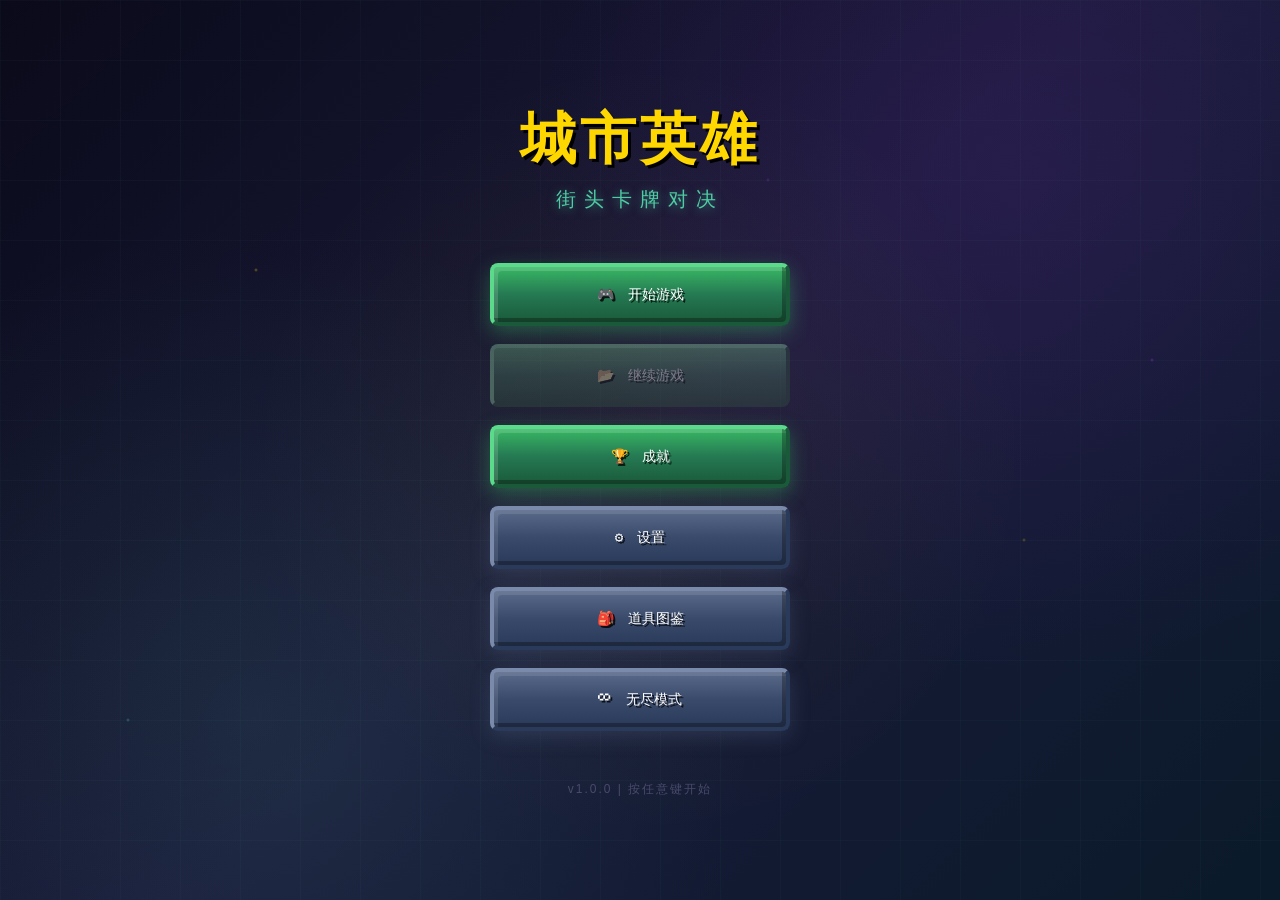
==== commit 88fa0aa2: "无尽模式+图鉴" ====
--- a/index.html
+++ b/index.html
@@ -4,8 +4,9 @@
   <meta charset="UTF-8">
   <meta name="viewport" content="width=device-width, initial-scale=1.0">
   <title>城市英雄 - 街头卡牌对决</title>
-  <link rel="stylesheet" href="css/style.css">
-  <link rel="stylesheet" href="css/pixel.css">
+  <!-- 发布到 GitHub Pages 后若页面不更新：改下面 build 版本号并重新推送，强制浏览器拉取新 JS/CSS -->
+  <link rel="stylesheet" href="css/style.css?v=20260318">
+  <link rel="stylesheet" href="css/pixel.css?v=20260318">
   <style>
     /* 像素风字体 */
     @import url('https://fonts.googleapis.com/css2?family=Press+Start+2P&display=swap');
@@ -28,6 +29,8 @@
         <button id="btn-continue-game" class="start-btn" disabled>📂 继续游戏</button>
         <button id="btn-achievements" class="start-btn">🏆 成就</button>
         <button id="btn-settings" class="start-btn secondary">⚙️ 设置</button>
+        <button id="btn-items-dex" class="start-btn secondary">🎒 道具图鉴</button>
+        <button id="btn-endless-mode" class="start-btn secondary">∞ 无尽模式</button>
       </div>
 
       <!-- 难度选择（通关逐级解锁） -->
@@ -40,6 +43,18 @@
           </div>
         </div>
       </div>
+
+      <!-- 无尽模式：难度选择 -->
+      <div id="endless-difficulty-modal" class="modal hidden">
+        <div class="modal-content">
+          <h2>无尽模式难度</h2>
+          <div id="endless-difficulty-list" style="display:flex; flex-direction:column; gap:10px;"></div>
+          <div style="display:flex; justify-content:flex-end; gap:10px; margin-top:16px;">
+            <button id="endless-difficulty-cancel" class="secondary-btn">返回</button>
+          </div>
+        </div>
+      </div>
+
       <div class="start-footer">
         <p>v1.0.0 | 按任意键开始</p>
       </div>
@@ -76,31 +91,59 @@
       </div>
     </div>
 
+    <!-- 无尽模式：初始道具选择（仅难度1/2；放在 game-container 内，确保战队构建后可见） -->
+    <div id="endless-init-item-modal" class="modal hidden">
+      <div class="modal-content">
+        <h2>选择初始道具</h2>
+        <div id="endless-init-item-list" class="endless-init-item-list"></div>
+        <div id="endless-init-item-empty" style="display:none; font-size:12px; color:#aaa; margin-top:10px;">
+          当前没有已解锁道具可选，将直接开始。
+        </div>
+        <div style="display:flex; justify-content:flex-end; gap:10px; margin-top:16px;">
+          <button id="endless-init-item-cancel" class="secondary-btn">跳过</button>
+          <button id="endless-init-item-confirm" class="action-btn">确定</button>
+        </div>
+      </div>
+    </div>
+
     <!-- 顶部状态栏 -->
     <div id="top-status-bar">
-      <div class="status-item">
-        <span class="status-icon">💰</span>
-        <span class="status-value" id="gold-display">0</span>
-      </div>
-      <div class="status-item">
-        <span class="status-icon">🏛️</span>
-        <span class="status-value" id="floor-display">第 1 层</span>
-      </div>
-      <div class="status-item clickable" id="combos-btn">
-        <span class="status-icon">🌟</span>
-        <span class="status-value">组合技</span>
-      </div>
-      <div class="status-item clickable" id="deck-btn">
-        <span class="status-icon">🃏</span>
-        <span class="status-value">牌库</span>
-      </div>
-      <div class="status-item clickable" id="save-btn" title="保存进度">
-        <span class="status-icon">💾</span>
-        <span class="status-value">存档</span>
-      </div>
-      <div class="status-item clickable" id="music-btn">
-        <span class="status-icon">🎵</span>
-        <span class="status-value">音乐</span>
+      <div class="top-status-left">
+        <div class="status-item">
+          <span class="status-icon">💰</span>
+          <span class="status-value" id="gold-display">0</span>
+        </div>
+      </div>
+      <div class="top-status-right">
+        <!-- 仅战斗中显示：道具图标（放到右上角） -->
+        <div id="battle-top-items" class="battle-top-items hidden" aria-hidden="true">
+          <div id="item-section" class="hand-items-row battle-top-items-row">
+            <span class="section-label-inline">道具</span>
+            <div class="item-slots" id="item-slots"></div>
+            <div id="item-tooltip" class="item-tooltip hidden"></div>
+          </div>
+        </div>
+
+        <div class="status-item" id="top-floor-item">
+          <span class="status-icon">🏛️</span>
+          <span class="status-value" id="floor-display">第 1 层</span>
+        </div>
+        <div class="status-item clickable" id="combos-btn">
+          <span class="status-icon">🌟</span>
+          <span class="status-value">组合技</span>
+        </div>
+        <div class="status-item clickable" id="deck-btn">
+          <span class="status-icon">🃏</span>
+          <span class="status-value">牌库</span>
+        </div>
+        <div class="status-item clickable" id="save-btn" title="保存进度">
+          <span class="status-icon">💾</span>
+          <span class="status-value">存档</span>
+        </div>
+        <div class="status-item clickable" id="music-btn">
+          <span class="status-icon">🎵</span>
+          <span class="status-value">音乐</span>
+        </div>
       </div>
     </div>
 
@@ -200,10 +243,7 @@
             <button id="reward-item-skip" class="secondary-btn">丢弃</button>
           </div>
           <div id="reward-item-replace-slots" class="reward-actions hidden" style="margin-top: 8px;">
-            <button data-slot="0" class="secondary-btn">替换槽位1</button>
-            <button data-slot="1" class="secondary-btn">替换槽位2</button>
-            <button data-slot="2" class="secondary-btn">替换槽位3</button>
-            <button data-slot="3" class="secondary-btn">替换槽位4</button>
+            <!-- slots injected by game.js -->
           </div>
         </div>
         <div class="reward-actions" style="margin-top: 20px;">
@@ -267,8 +307,18 @@
       </div>
     </div>
 
-    <!-- 战斗视图 -->
-    <div id="battle-view" class="view">
+    <!-- 道具图鉴 -->
+    <div id="items-dex-view" class="view hidden pixel-panel">
+      <div class="combos-header">
+        <div class="combos-title pixel-title">🎒 道具图鉴</div>
+        <button id="items-dex-close" class="secondary-btn">关闭</button>
+      </div>
+      <div class="items-dex-hint">已解锁可查看，未解锁显示“？”</div>
+      <div id="item-dex-grid" class="item-dex-grid"></div>
+    </div>
+
+    <!-- 战斗视图（单页核心：日志/弃牌为抽屉） -->
+    <div id="battle-view" class="view battle-one-screen">
       <div id="battle-layout">
         <!-- 左侧：比赛信息 + 伤害框 -->
         <div id="battle-sidebar" class="pixel-panel">
@@ -292,18 +342,34 @@
           </div>
           <div id="damage-breakdown-tooltip" class="damage-breakdown-tooltip hidden"></div>
         <div id="status-hover-tooltip" class="damage-breakdown-tooltip hidden"></div>
-                  <div class="battle-sidebar-row">
-            <span class="label">出牌区</span>
-            <span class="value" id="battle-played-count">0 / 5</span>
-          </div>
+
+          <!-- 牌库 / 弃牌（数值类挨着排列） -->
+          <div id="pile-info" class="pile-info--sidebar">
+            <div class="pile-item">
+              <span class="label">牌库</span>
+              <span class="value" id="deck-count">0</span>
+            </div>
+            <div class="pile-item">
+              <span class="label">弃牌堆</span>
+              <span class="value clickable" id="discard-count">0</span>
+            </div>
+          </div>
+
           <div class="battle-sidebar-divider"></div>
           <button id="battle-rules-btn" class="secondary-btn battle-rules-btn">牌型 / 伤害规则</button>
-        </div>
-
-        <!-- 右侧：原有战斗区域 -->
-        <div id="battle-main">
+
+          <div id="battle-bottom-bar" class="battle-bottom-bar battle-bottom-bar--sidebar">
+            <button type="button" id="btn-battle-log-drawer" class="secondary-btn battle-bar-btn">📜 战斗日志</button>
+            <button type="button" id="btn-battle-discard-drawer" class="secondary-btn battle-bar-btn">🃏 弃牌堆</button>
+          </div>
+
+          <button type="button" id="battle-settings-btn" class="secondary-btn battle-settings-btn" title="存档、音乐等">⚙️ 设置</button>
+        </div>
+
+        <!-- 右侧：牌桌核心区 -->
+        <div id="battle-main" class="battle-arena">
           <!-- 顶部角色 VS 敌人 -->
-          <div id="battle-header">
+          <div id="battle-header" class="battle-header-felt">
             <!-- 我方队伍（动态生成） -->
             <div id="teammate-section"></div>
 
@@ -330,72 +396,83 @@
             </div>
           </div>
 
-          <!-- 出牌区（本回合打出的牌，最多5张，结束回合时结算） -->
-                  <div id="played-area-wrap" class="pixel-panel">
-                    <div class="section-label">本回合出牌（基础最多 5 张，道具可提高）</div>
-            <div id="item-section" class="hand-items-row">
-              <span class="section-label-inline">道具</span>
-              <div class="item-slots" id="item-slots"></div>
-              <div id="item-tooltip" class="item-tooltip hidden"></div>
+          <!-- 牌桌（出牌区在上、手牌在下）：视觉合并为一个面板，不改 id，避免影响流程/Boss 技能 -->
+          <div id="card-table" class="pixel-panel card-table">
+            <div id="played-area-wrap" class="card-table__played">
+              <span id="battle-played-count" class="played-area-count" aria-live="polite">0/5</span>
+              <div class="section-label">本回合出牌（基础最多 5 张，道具可提高）</div>
+              <div id="played-container" class="played-container"></div>
             </div>
-            <div id="played-container" class="played-container"></div>
-          </div>
-
-          <!-- 手牌区域 -->
-          <div id="hand-row">
-            <div id="hand-section" class="pixel-panel">
-              <div class="hand-label">手牌</div>
-              <div id="hand-container"></div>
+            <div id="hand-row" class="card-table__hand-row">
+              <div id="hand-section" class="card-table__hand">
+                <div class="hand-label">手牌</div>
+                <div id="hand-poison-bar" class="hand-poison-bar hidden" role="status" aria-live="polite"></div>
+                <div id="hand-container">
+                  <div id="hand-strip" class="hand-strip" aria-label="手牌"></div>
+                </div>
+              </div>
             </div>
           </div>
 
-          <!-- 牌库 / 弃牌信息 -->
-          <div id="pile-info">
-            <div class="pile-item">
-              <span class="label">牌库</span>
-              <span class="value" id="deck-count">0</span>
-            </div>
-            <div class="pile-item">
-              <span class="label">弃牌堆</span>
-              <span class="value clickable" id="discard-count">0</span>
-            </div>
-          </div>
-
           <!-- 控制按钮 -->
-                  <div id="control-section">
-                    <button id="auto-fill-btn" class="secondary-btn" title="自动选出并打出当前伤害最高的一组牌（快捷键：Q 仅选牌）">自动出牌</button>
+          <div id="control-section">
+            <button id="auto-fill-btn" class="secondary-btn" title="自动选出并打出当前伤害最高的一组牌（快捷键：Q 仅选牌）">自动出牌</button>
             <button id="play-cards-btn" class="secondary-btn">出牌</button>
             <button id="reset-btn" class="secondary-btn">换牌</button>
             <button id="end-turn-btn" class="action-btn">结束回合</button>
           </div>
 
-          <!-- 底部：战斗日志 + 弃牌查看 -->
-          <div id="bottom-row">
-            <div id="log-section" class="pixel-panel">
-              <div class="section-label">战斗日志</div>
-              <div id="battle-log"></div>
-            </div>
-
-            <div id="discard-panel" class="pixel-panel">
-              <div class="section-label clickable" id="discard-toggle">查看弃牌堆 ▼</div>
-              <div id="discard-list" class="hidden"></div>
-            </div>
-          </div>
-
           <!-- 伤害动画层 -->
           <div id="damage-overlay" class="hidden"></div>
         </div>
       </div>
+
+      <div id="battle-drawer-backdrop" class="battle-drawer-backdrop hidden" aria-hidden="true"></div>
+      <div id="battle-drawer-log" class="battle-drawer battle-drawer--log" aria-hidden="true">
+        <div class="battle-drawer-header">
+          <span>战斗日志</span>
+          <button type="button" class="battle-drawer-close" id="battle-drawer-log-close" aria-label="关闭">×</button>
+        </div>
+        <div id="log-section" class="battle-drawer-body log-section-drawer">
+          <div id="battle-log" class="battle-log-scroll"></div>
+        </div>
+      </div>
+      <div id="battle-drawer-discard" class="battle-drawer battle-drawer--discard" aria-hidden="true">
+        <div class="battle-drawer-header">
+          <span>弃牌堆</span>
+          <button type="button" class="battle-drawer-close" id="battle-drawer-discard-close" aria-label="关闭">×</button>
+        </div>
+        <div class="battle-drawer-body">
+          <div id="discard-list" class="discard-list-drawer"></div>
+        </div>
+      </div>
     </div>
   </div>
 
   <!-- 成就弹窗 -->
   <div id="achievement-overlay" class="achievement-overlay"></div>
+
+  <!-- 死亡结算画面 -->
+  <div id="death-overlay" class="death-overlay hidden" aria-hidden="true">
+    <div class="death-modal">
+      <div class="death-title">💀 全军覆没</div>
+      <div class="death-desc">旅程结束。你可以重新开始，或退出回到开始界面。</div>
+      <div class="death-actions">
+        <button type="button" id="death-restart" class="action-btn">重新开始</button>
+        <button type="button" id="death-exit" class="secondary-btn">退出游戏</button>
+      </div>
+    </div>
+  </div>
 
   <!-- 设置弹窗 -->
   <div id="settings-modal" class="modal hidden">
     <div class="modal-content">
       <h2>⚙️ 设置</h2>
+      <div class="settings-item settings-quick-actions">
+        <button type="button" id="settings-save-game" class="secondary-btn">💾 保存进度</button>
+        <button type="button" id="settings-load-game" class="secondary-btn">📂 读取进度</button>
+        <button type="button" id="settings-music-toggle" class="secondary-btn">🎵 音乐开关</button>
+      </div>
       <div class="settings-item">
         <label>🎵 背景音乐</label>
         <input type="range" id="music-volume" min="0" max="100" value="30">
@@ -407,6 +484,13 @@
       <div class="settings-item">
         <label>🎨 像素风UI</label>
         <input type="checkbox" id="pixel-mode-toggle" checked>
+      </div>
+      <div class="settings-item">
+        <label>📘 教学关</label>
+        <label style="display:flex; align-items:center; gap:10px; justify-content:flex-end; width:auto;">
+          <input type="checkbox" id="tutorial-toggle">
+          <span style="font-size: 12px; color:#aaa;">开启（默认跳过）</span>
+        </label>
       </div>
       <div class="settings-item" style="flex-direction: column; align-items: stretch; gap: 10px;">
         <label style="width:100%;">🧪 测试工具（本地数据）</label>
@@ -482,14 +566,15 @@
     </div>
   </div>
 
-  <script src="js/cards.js"></script>
-  <script src="js/items.js"></script>
-  <script src="js/combat-rules.js"></script>
-  <script src="js/effects.js"></script>
-  <script src="js/pixel-chars.js"></script>
-  <script src="js/battle.js"></script>
-  <script src="js/map.js"></script>
-  <script src="js/audio.js"></script>
-  <script src="js/game.js"></script>
+  <script src="js/cards.js?v=20260318"></script>
+  <script src="js/items.js?v=20260318"></script>
+  <script src="js/combat-rules.js?v=20260318"></script>
+  <script src="js/effects.js?v=20260318"></script>
+  <script src="js/pixel-chars.js?v=20260318"></script>
+  <script src="js/battle.js?v=20260318"></script>
+  <script src="js/map.js?v=20260318"></script>
+  <script src="js/audio.js?v=20260318"></script>
+  <script src="js/endless.js?v=20260318"></script>
+  <script src="js/game.js?v=20260318"></script>
 </body>
 </html>
--- a/css/style.css
+++ b/css/style.css
@@ -1,3 +1,4 @@
+/* 2026-03-18 04:00:00 */
 * {
   margin: 0;
   padding: 0;
@@ -15,7 +16,7 @@
     linear-gradient(180deg, #254a9b 0%, #1b2f79 40%, #111a4b 75%, #06091a 100%);
   color: #eee;
   min-height: 100vh;
-  padding: 12px;
+  padding: 8px;
   overflow-x: hidden;
 }
 
@@ -239,6 +240,49 @@
   letter-spacing: 2px;
 }
 
+/* 开发者捷径（仅 ?dev=1 或 localStorage cityHeroDev=1） */
+.dev-shortcuts-panel {
+  margin-top: 20px;
+  padding: 12px 14px;
+  border: 1px dashed rgba(233, 69, 96, 0.5);
+  border-radius: 10px;
+  background: rgba(0, 0, 0, 0.35);
+  max-width: 420px;
+  margin-left: auto;
+  margin-right: auto;
+  text-align: left;
+}
+.dev-shortcuts-title {
+  font-size: 13px;
+  color: #e94560;
+  font-weight: bold;
+  margin-bottom: 6px;
+}
+.dev-shortcuts-hint {
+  font-size: 11px;
+  color: #6a6a8a;
+  margin: 0 0 10px 0;
+  line-height: 1.4;
+}
+.dev-shortcuts-btns {
+  display: flex;
+  flex-wrap: wrap;
+  gap: 8px;
+}
+.dev-sc-btn {
+  font-size: 11px;
+  padding: 6px 10px;
+  border-radius: 6px;
+  border: 1px solid #3a3a5a;
+  background: #252538;
+  color: #ccc;
+  cursor: pointer;
+}
+.dev-sc-btn:hover {
+  border-color: #e94560;
+  color: #fff;
+}
+
 /* 设置弹窗 */
 .modal {
   position: fixed;
@@ -417,14 +461,480 @@
 /* 顶部角色 VS 敌人行 */
 #battle-layout {
   display: flex;
-  gap: 12px;
+  gap: 8px;
   align-items: flex-start;
 }
 
 /* 防止头部变高把按钮挤出屏幕：允许战斗页整体滚动 */
 #battle-view {
   overflow-y: auto;
-  max-height: calc(100vh - 70px);
+  max-height: calc(100vh - 40px);
+}
+
+/* 桌面端：战斗页紧凑布局，尽量保证按钮同屏可见 */
+#battle-view #played-area-wrap {
+  padding: 8px 10px;
+  margin-bottom: 6px;
+  min-height: 68px;
+}
+#battle-view #hand-section {
+  padding: 8px 10px 6px;
+}
+#battle-view .hand-label {
+  margin-bottom: 6px;
+}
+#battle-view #hand-container {
+  gap: 8px;
+  min-height: 64px;
+}
+#battle-view #pile-info {
+  padding: 6px 0 10px;
+  margin-bottom: 6px;
+}
+#battle-view #bottom-row {
+  margin-top: 4px;
+}
+#battle-view #log-section {
+  padding: 8px 10px;
+}
+#battle-view #discard-panel {
+  padding: 8px 10px;
+}
+#battle-view .section-label {
+  margin-bottom: 6px;
+  font-size: 13px;
+}
+
+/* —— 战斗单页核心 + 日志/弃牌抽屉 —— */
+#battle-view.battle-one-screen {
+  display: flex;
+  flex-direction: column;
+  position: relative;
+  max-height: calc(100vh - 42px);
+  min-height: calc(100vh - 42px);
+  /* 允许卡牌 hover 放大溢出显示，避免被容器裁切 */
+  overflow: visible;
+}
+#battle-view.battle-one-screen #battle-layout {
+  overflow: visible;
+}
+
+/* battle 单屏：pixel-panel 默认 overflow:hidden，会裁切 hover 放大 */
+#battle-view.battle-one-screen .pixel-panel {
+  overflow: visible;
+}
+
+/* hover 放大：层级抬到控制区/敌人面板之上 */
+#battle-view.battle-one-screen #card-table .card {
+  position: relative;
+  will-change: transform;
+}
+#battle-view.battle-one-screen #card-table .card:hover,
+#battle-view.battle-one-screen #card-table .card.selected-discard {
+  z-index: 5000;
+}
+
+/* 控制区本身不裁切 */
+#battle-view.battle-one-screen #control-section {
+  overflow: visible;
+}
+#battle-view.battle-one-screen #battle-layout {
+  flex: 1;
+  min-height: 0;
+  display: flex;
+  gap: 8px;
+  align-items: stretch;
+}
+#battle-view.battle-one-screen #battle-sidebar {
+  width: 198px;
+  flex-shrink: 0;
+  padding: 10px 10px;
+  font-size: 12px;
+  gap: 6px;
+  overflow-y: auto;
+  min-height: 0;
+  align-self: stretch;
+  max-height: 100%;
+}
+
+.battle-settings-btn {
+  width: 100%;
+  margin-top: 4px;
+  padding: 8px 10px;
+  font-size: 12px;
+}
+#battle-view.battle-one-screen .battle-sidebar-title {
+  font-size: 13px;
+}
+#battle-main.battle-arena {
+  flex: 1;
+  min-width: 0;
+  min-height: 0;
+  display: flex;
+  flex-direction: column;
+  gap: 4px;
+}
+.battle-header-felt {
+  flex-shrink: 0;
+  background: linear-gradient(180deg, #0b2214 0%, #143d28 42%, #0c1f14 100%);
+  border-radius: 10px;
+  padding: 6px 8px;
+  position: relative;
+  border: 1px solid rgba(46, 139, 87, 0.25);
+  box-shadow: inset 0 1px 0 rgba(255, 255, 255, 0.05);
+}
+.battle-header-felt::after {
+  content: "";
+  pointer-events: none;
+  position: absolute;
+  inset: 0;
+  border-radius: 10px;
+  background: repeating-linear-gradient(
+    0deg,
+    transparent,
+    transparent 2px,
+    rgba(0, 0, 0, 0.045) 2px,
+    rgba(0, 0, 0, 0.045) 4px
+  );
+  opacity: 0.55;
+}
+#battle-view.battle-one-screen #played-area-wrap {
+  /* 不占满纵向剩余空间，避免出牌区与手牌之间大块空白 */
+  flex: 0 0 auto;
+  min-height: 64px;
+  max-height: none;
+  overflow: visible;
+  margin-bottom: 0;
+  padding: 6px 10px;
+}
+
+/* 单屏：压缩出牌空槽高度，减少底部空白 */
+#battle-view.battle-one-screen .played-container {
+  min-height: 88px;
+  gap: 6px;
+}
+#battle-view.battle-one-screen .played-slot {
+  width: 86px;
+  height: 108px;
+  border-radius: 10px;
+}
+#battle-view.battle-one-screen .played-slot .card {
+  transform: scale(0.88);
+}
+
+/* —— 出牌区 + 手牌区 视觉合并（card-table）—— */
+#card-table.card-table {
+  display: flex;
+  flex-direction: column;
+  gap: 6px;
+  padding: 14px 14px;
+  flex: 1 1 auto;
+  min-height: 0;
+}
+#battle-view.battle-one-screen #card-table.card-table {
+  position: relative;
+  z-index: 40;
+  border-radius: 14px;
+}
+#card-table .card-table__played,
+#card-table .card-table__hand {
+  background: transparent;
+  border: none;
+  box-shadow: none;
+}
+#card-table .card-table__played {
+  padding: 0;
+}
+#card-table .card-table__hand-row {
+  margin-top: 0;
+}
+#card-table .card-table__hand {
+  padding: 0;
+}
+#card-table .hand-label {
+  margin: 8px 0 6px;
+}
+
+/* 单屏：隐藏“本回合出牌…”与“手牌”标题，让牌区更大 */
+#battle-view.battle-one-screen #card-table .section-label,
+#battle-view.battle-one-screen #card-table .hand-label {
+  display: none !important;
+}
+
+/* 单屏：牌区空间够时，卡牌整体放大一档（仅战斗） */
+#battle-view.battle-one-screen #card-table .card {
+  width: 92px;
+  height: 132px;
+}
+#battle-view.battle-one-screen #card-table .card-icon {
+  font-size: 30px;
+}
+#battle-view.battle-one-screen #card-table .card-name {
+  font-size: 11px;
+}
+#battle-view.battle-one-screen #card-table .card-type,
+#battle-view.battle-one-screen #card-table .card-cost {
+  font-size: 11px;
+}
+
+/* 单屏：出牌区与手牌区之间彻底“贴合”，去掉中间那条视觉分割线 */
+#battle-view.battle-one-screen #card-table.card-table {
+  gap: 0;
+}
+#battle-view.battle-one-screen #card-table .card-table__hand-row {
+  margin-top: -8px;
+  position: relative;
+  z-index: 12;
+}
+
+/* 出牌槽位跟着放大一点，避免卡牌显得拥挤 */
+#battle-view.battle-one-screen #card-table .played-container {
+  min-height: 108px;
+  overflow-y: visible;
+  padding-top: 22px; /* 为左上角 0/5 计数留出空间 */
+}
+#battle-view.battle-one-screen #card-table .played-slot {
+  width: 106px;
+  height: 146px;
+  overflow: visible;
+}
+#battle-view.battle-one-screen #card-table .played-slot .card {
+  transform: scale(0.92);
+}
+
+/* 手牌叠放：卡变大后，叠放距离稍微加大 */
+#battle-view.battle-one-screen #card-table .hand-strip .card:not(:first-child) {
+  margin-left: -30px;
+}
+
+/* boss-fire 的光效仍挂在 #played-area-wrap 上，保留圆角对齐外层面板 */
+#card-table #played-area-wrap.boss-fire::before,
+#card-table #played-area-wrap.boss-fire::after {
+  border-radius: 10px;
+}
+#battle-view.battle-one-screen #hand-row {
+  flex-shrink: 1;
+  min-height: 0;
+  max-height: none;
+  flex: 1 1 auto;
+}
+#battle-view.battle-one-screen #hand-row {
+  margin-top: 2px;
+}
+#battle-view.battle-one-screen #hand-section {
+  max-height: 100%;
+  overflow: visible;
+  display: flex;
+  flex-direction: column;
+}
+#battle-view.battle-one-screen #hand-container {
+  overflow: visible;
+  flex: 1;
+  min-height: 0;
+  display: flex;
+  flex-direction: column;
+  justify-content: flex-end;
+  padding: 0;
+}
+/* 横向滚动只作用在条带上；外层不裁切 hover 上移（避免 overflow-x:auto 把纵向也变成裁切） */
+#battle-view.battle-one-screen #hand-container .hand-strip {
+  display: flex;
+  flex-wrap: nowrap;
+  align-items: flex-end;
+  justify-content: center;
+  gap: 12px;
+  min-height: 178px;
+  height: 178px;
+  overflow-x: auto;
+  overflow-y: hidden;
+  padding: 0 10px 8px;
+  box-sizing: border-box;
+  -webkit-overflow-scrolling: touch;
+}
+
+/* 手牌超宽时（JS 会加 .hand-overflow）：改为靠左便于滚动 */
+#battle-view.battle-one-screen #hand-container.hand-overflow .hand-strip {
+  justify-content: flex-start;
+}
+
+/* hover 放大时置顶，避免被面板边缘/相邻区域盖住 */
+#battle-view.battle-one-screen #card-table .card:hover {
+  z-index: 80;
+}
+
+/* 桌面端：手牌不叠放，充分利用左右空间 */
+#battle-view.battle-one-screen #card-table .hand-strip .card:not(:first-child) {
+  margin-left: 0;
+}
+#battle-view.battle-one-screen #control-section {
+  display: flex;
+  flex-wrap: wrap;
+  justify-content: center;
+  gap: 6px;
+  margin: 0;
+  padding: 4px 0;
+}
+.battle-bottom-bar {
+  display: flex;
+  flex-wrap: wrap;
+  align-items: center;
+  justify-content: center;
+  gap: 8px;
+  padding: 2px 0 4px;
+}
+.battle-bottom-bar--sidebar {
+  justify-content: stretch;
+  align-items: stretch;
+  flex-direction: column;
+  gap: 6px;
+  padding: 6px 0 0;
+}
+.pile-info--sidebar {
+  display: flex;
+  flex-direction: row;
+  gap: 8px;
+  padding: 2px 0 0;
+}
+.pile-info--sidebar .pile-item {
+  display: flex;
+  flex: 1 1 0;
+  justify-content: space-between;
+  align-items: center;
+  gap: 8px;
+  padding: 6px 10px;
+  border-radius: 8px;
+  background: transparent;
+  border: 1px solid rgba(255, 255, 255, 0.08);
+}
+.pile-info--sidebar .label {
+  font-size: 12px;
+  color: rgba(255, 255, 255, 0.72);
+  white-space: nowrap;
+}
+.pile-info--sidebar .value {
+  font-weight: 800;
+}
+.battle-bar-btn {
+  padding: 6px 12px;
+  font-size: 12px;
+}
+.battle-drawer-backdrop {
+  position: fixed;
+  inset: 0;
+  background: rgba(0, 0, 0, 0.52);
+  z-index: 220;
+}
+.battle-drawer-backdrop.hidden {
+  display: none !important;
+}
+.battle-drawer {
+  position: fixed;
+  left: 0;
+  right: 0;
+  bottom: 0;
+  max-height: min(52vh, 440px);
+  z-index: 230;
+  background: linear-gradient(165deg, #1c1c36 0%, #0f0f1c 100%);
+  border: 1px solid rgba(255, 255, 255, 0.1);
+  border-bottom: none;
+  border-radius: 14px 14px 0 0;
+  box-shadow: 0 -12px 40px rgba(0, 0, 0, 0.5);
+  transform: translateY(105%);
+  transition: transform 0.26s ease-out;
+  display: flex;
+  flex-direction: column;
+}
+.battle-drawer.open {
+  transform: translateY(0);
+}
+.battle-drawer-header {
+  flex-shrink: 0;
+  display: flex;
+  justify-content: space-between;
+  align-items: center;
+  padding: 10px 14px;
+  border-bottom: 1px solid rgba(255, 255, 255, 0.08);
+  font-weight: 700;
+  font-size: 15px;
+}
+.battle-drawer-close {
+  width: 36px;
+  height: 36px;
+  border: none;
+  border-radius: 8px;
+  background: rgba(255, 255, 255, 0.08);
+  color: #fff;
+  font-size: 22px;
+  line-height: 1;
+  cursor: pointer;
+}
+.battle-drawer-close:hover {
+  background: rgba(255, 255, 255, 0.15);
+}
+.battle-drawer-body {
+  flex: 1;
+  min-height: 0;
+  overflow: hidden;
+  display: flex;
+  flex-direction: column;
+  padding: 8px 12px 14px;
+}
+.log-section-drawer {
+  background: transparent;
+  padding: 0;
+  flex: 1;
+  min-height: 0;
+}
+.battle-log-scroll {
+  flex: 1;
+  overflow-y: auto;
+  font-size: 13px;
+  font-family: monospace;
+  min-height: 140px;
+  max-height: min(40vh, 360px);
+}
+.discard-list-drawer {
+  display: flex;
+  flex-wrap: wrap;
+  gap: 8px;
+  overflow-y: auto;
+  max-height: min(40vh, 340px);
+  align-content: flex-start;
+}
+@keyframes enemy-sprite-hit-anim {
+  0%,
+  100% {
+    transform: translate(0, 0);
+    filter: brightness(1);
+  }
+  25% {
+    transform: translate(-4px, 1px);
+    filter: brightness(1.85);
+  }
+  55% {
+    transform: translate(5px, -2px);
+    filter: brightness(1.25);
+  }
+  80% {
+    transform: translate(-2px, 0);
+    filter: brightness(1.1);
+  }
+}
+.enemy-pixel.enemy-sprite-hit {
+  animation: enemy-sprite-hit-anim 0.48s ease-out;
+}
+@media (max-width: 920px) {
+  #battle-view.battle-one-screen {
+    max-height: none;
+    min-height: auto;
+    overflow-y: auto;
+  }
+  #battle-view.battle-one-screen #played-area-wrap {
+    max-height: none;
+  }
+  #battle-view.battle-one-screen #hand-row {
+    max-height: none;
+  }
 }
 
 #battle-sidebar {
@@ -546,18 +1056,75 @@
   position: fixed;
   inset: 0;
   z-index: 30000;
+  /* 关键：overlay 是全屏透明层，默认也会吃掉点击。
+     这里让它不接收指针事件，把交互交还给底层的高亮目标元素。 */
+  pointer-events: none;
+}
+/* 聚光灯暗角：每个洞中间透明，外侧用超大 spread 压暗 */
+.tutorial-dim-layer {
+  position: fixed;
+  inset: 0;
+  z-index: 30000;
+  pointer-events: none;
+}
+.tutorial-spot-hole {
+  position: fixed;
+  pointer-events: none;
+  background: transparent;
+  box-shadow: 0 0 0 9999px rgba(0, 0, 0, 0.72);
+  border-radius: 12px;
+}
+.tutorial-highlight-layer {
+  position: fixed;
+  inset: 0;
+  z-index: 30004;
+  pointer-events: none;
+}
+.tutorial-highlight {
+  position: fixed;
+  border: 4px solid rgba(255,215,0,0.98);
+  box-shadow:
+    0 0 0 2px rgba(0,0,0,0.35),
+    0 0 32px rgba(255,215,0,0.65),
+    inset 0 0 24px rgba(255,255,200,0.15);
+  border-radius: 12px;
+  pointer-events: none;
 }
 .tutorial-mask {
   position: absolute;
   inset: 0;
   background: rgba(0,0,0,0.72);
-}
-/* 被聚焦的元素会被抬到遮罩之上 */
+  /* 不拦截点击：由 JS 的 allowed/blocker 统一控制可交互目标，避免遮罩盖住导致“点不了” */
+  pointer-events: none;
+}
+/* 教学聚焦：本体大幅提亮（手牌多为深色底+暗色立绘，低了会像“暗暗的”） */
 .tutorial-spotlight {
   position: relative !important;
-  z-index: 30001 !important;
-  box-shadow: 0 0 0 4px rgba(255,215,0,0.9), 0 0 24px rgba(255,215,0,0.55);
+  z-index: 1;
+  filter: brightness(1.14) saturate(1.06) !important;
+  outline: 3px solid rgba(255,230,120,0.98) !important;
+  outline-offset: 2px;
+  box-shadow:
+    0 0 0 2px rgba(255,215,0,0.55),
+    0 0 36px rgba(255,215,0,0.85),
+    inset 0 0 36px rgba(255,252,220,0.38) !important;
   border-radius: 10px;
+  transition: filter 0.2s ease, box-shadow 0.2s ease;
+}
+/* 手牌卡：必须明显亮于中间未聚焦的牌 */
+.tutorial-spotlight.card {
+  filter: brightness(1.62) saturate(1.28) contrast(1.08) !important;
+}
+.tutorial-spotlight.secondary-btn,
+.tutorial-spotlight.action-btn {
+  filter: brightness(1.38) saturate(1.15) contrast(1.05) !important;
+}
+.pixel-mode .tutorial-spotlight.card {
+  filter: brightness(1.68) saturate(1.25) contrast(1.06) !important;
+}
+.pixel-mode .tutorial-spotlight.secondary-btn,
+.pixel-mode .tutorial-spotlight.action-btn {
+  filter: brightness(1.42) saturate(1.12) !important;
 }
 .tutorial-box {
   position: absolute;
@@ -570,7 +1137,9 @@
   border-radius: 12px;
   padding: 16px 18px;
   box-shadow: 0 12px 40px rgba(0,0,0,0.7);
-  z-index: 30002;
+  z-index: 30003;
+  /* 只允许教学框本身可点击 */
+  pointer-events: auto;
 }
 .tutorial-title {
   font-weight: 900;
@@ -590,6 +1159,12 @@
   justify-content: flex-end;
   gap: 10px;
 }
+.tutorial-box--top-fixed {
+  -webkit-overflow-scrolling: touch;
+}
+.tutorial-box--top-fixed .tutorial-text {
+  font-size: 13px;
+}
 
 /* ===== 存档弹窗 ===== */
 .save-slots {
@@ -615,8 +1190,23 @@
 #played-area-wrap {
   padding: 10px 12px;
   margin-bottom: 8px;
-  min-height: 100px;
+  min-height: 80px;
   position: relative;
+}
+
+/* 出牌区左上角：当前/上限（如 0/5） */
+.played-area-count {
+  position: absolute;
+  top: 4px;
+  left: 8px;
+  z-index: 8;
+  font-size: 13px;
+  font-weight: 800;
+  color: rgba(255, 248, 220, 0.95);
+  text-shadow: 0 1px 2px rgba(0, 0, 0, 0.55);
+  letter-spacing: 0.03em;
+  pointer-events: none;
+  line-height: 1.2;
 }
 
 /* 控制命中/未命中提示（敌人头顶） */
@@ -760,6 +1350,87 @@
   white-space: nowrap;
 }
 
+/* 第3关 Boss：永久裂地格（无回合倒数） */
+.played-slot.crack-perma {
+  border-color: rgba(120, 113, 108, 0.95) !important;
+  border-style: solid !important;
+  background:
+    linear-gradient(165deg, transparent 40%, rgba(41, 37, 36, 0.5) 40%),
+    linear-gradient(195deg, transparent 55%, rgba(28, 25, 23, 0.55) 55%),
+    radial-gradient(ellipse at 50% 100%, rgba(68, 64, 60, 0.45), transparent 65%),
+    rgba(28, 25, 23, 0.35) !important;
+  box-shadow: inset 0 -6px 14px rgba(0, 0, 0, 0.45), 0 0 0 1px rgba(87, 83, 78, 0.6);
+}
+.played-slot.crack-perma::before {
+  content: "";
+  position: absolute;
+  inset: 0;
+  background:
+    linear-gradient(72deg, transparent 48%, rgba(0, 0, 0, 0.35) 49%, transparent 50%),
+    linear-gradient(-18deg, transparent 62%, rgba(0, 0, 0, 0.28) 63%, transparent 64%),
+    linear-gradient(128deg, transparent 38%, rgba(68, 64, 60, 0.4) 39%, transparent 41%);
+  pointer-events: none;
+  animation: crackPermaShimmer 2.5s ease-in-out infinite;
+}
+@keyframes crackPermaShimmer {
+  0%,
+  100% {
+    opacity: 0.85;
+  }
+  50% {
+    opacity: 1;
+  }
+}
+.played-slot.crack-perma::after {
+  content: "🌋 塌陷";
+  position: absolute;
+  bottom: 5px;
+  left: 50%;
+  transform: translateX(-50%);
+  font-size: 10px;
+  font-weight: 900;
+  color: #d6d3d1;
+  text-shadow: 0 1px 3px #000;
+  pointer-events: none;
+  letter-spacing: 0.05em;
+}
+.played-slot.crack-ground-hit {
+  animation: crackGroundHit 0.95s ease-out both;
+}
+@keyframes crackGroundHit {
+  0% {
+    filter: brightness(1);
+    transform: scale(1);
+  }
+  35% {
+    filter: brightness(1.4) contrast(1.1);
+    transform: scale(1.06);
+  }
+  100% {
+    filter: brightness(1);
+    transform: scale(1);
+  }
+}
+
+.boss-crack-beam-layer {
+  position: fixed;
+  inset: 0;
+  pointer-events: none;
+  z-index: 8500;
+}
+.boss-crack-beam-line {
+  position: fixed;
+  height: 5px;
+  background: linear-gradient(90deg, rgba(87, 83, 78, 0.95), rgba(168, 162, 158, 0.85), rgba(41, 37, 36, 0.4));
+  transform-origin: left center;
+  border-radius: 2px;
+  box-shadow: 0 0 10px rgba(120, 113, 108, 0.7);
+  z-index: 8501;
+}
+.boss-crack-skill-overlay .skill-desc {
+  color: #d6d3d1;
+}
+
 /* Boss 点燃技能：红橙射线 */
 .boss-fire-beam {
   position: fixed;
@@ -994,10 +1665,11 @@
 }
 
 #battle-header {
-  display: flex;
-  justify-content: space-between;
-  gap: 12px;
-  margin-bottom: 8px;
+  display: grid;
+  grid-template-columns: 1fr 340px;
+  gap: 8px;
+  align-items: stretch;
+  margin-bottom: 4px;
 }
 
 /* 顶部信息栏 */
@@ -1012,23 +1684,25 @@
   flex: 1;
   max-width: 340px;
   text-align: center;
-  padding: 10px 12px 8px;
+  padding: 6px 12px 6px;
   background: rgba(139, 0, 0, 0.3);
-  border-radius: 15px;
+  border-radius: 12px;
   border: 2px solid #8b0000;
+  position: relative;
+  overflow: hidden;
 }
 
 .enemy-info {
   display: flex;
   justify-content: space-between;
   align-items: center;
-  margin-bottom: 10px;
+  margin-bottom: 6px;
 }
 
 .enemy-pixel {
-  width: 64px;
-  height: 64px;
-  margin: 0 auto 8px;
+  width: 54px;
+  height: 54px;
+  margin: 0 auto 4px;
   display: flex;
   align-items: center;
   justify-content: center;
@@ -1045,19 +1719,19 @@
 }
 
 .enemy-name {
-  font-size: 24px;
+  font-size: 18px;
   font-weight: bold;
   color: #ff6b6b;
 }
 
 .enemy-layer {
-  font-size: 14px;
+  font-size: 12px;
   color: #aaa;
 }
 
 .enemy-hp-bar {
   width: 100%;
-  height: 22px;
+  height: 18px;
   background: rgba(0, 0, 0, 0.5);
   border-radius: 15px;
   overflow: hidden;
@@ -1073,7 +1747,7 @@
 }
 
 .enemy-hp-text {
-  font-size: 18px;
+  font-size: 14px;
   font-weight: bold;
 }
 
@@ -1106,11 +1780,13 @@
 .debuff-badge.bleed { color: #ff4d6d; }
 
 .enemy-intent {
-  margin-top: 10px;
-  padding: 8px;
-  background: rgba(255, 68, 68, 0.2);
-  border-radius: 5px;
+  margin-top: 4px;
+  padding: 4px 8px;
+  background: rgba(255, 68, 68, 0.16);
+  border-radius: 8px;
   color: #ff6b6b;
+  font-size: 12px;
+  line-height: 1.2;
 }
 
 /* 队友区域 */
@@ -1118,16 +1794,17 @@
   flex: 1;
   display: flex;
   justify-content: space-around;
-  padding: 8px 8px;
+  padding: 6px 8px;
   background: rgba(0, 100, 150, 0.12);
   border-radius: 14px;
   border: 1px solid rgba(0, 100, 150, 0.22);
+  min-height: 0;
 }
 
 .teammate-slot {
-  width: 92px;
+  width: 84px;
   text-align: center;
-  padding: 8px;
+  padding: 6px 8px;
   background: rgba(0, 0, 0, 0.3);
   border-radius: 10px;
   border: 2px solid rgba(255, 255, 255, 0.2);
@@ -1179,13 +1856,13 @@
 
 .teammate-icon {
   font-size: 32px;
-  margin-bottom: 5px;
+  margin-bottom: 3px;
 }
 
 .teammate-name {
   font-size: 14px;
   font-weight: bold;
-  margin-bottom: 5px;
+  margin-bottom: 3px;
 }
 
 .teammate-hp {
@@ -1372,7 +2049,7 @@
   display: flex;
   align-items: stretch;
   gap: 12px;
-  padding: 10px 16px;
+  padding: 6px 12px;
   background: rgba(0, 0, 0, 0.3);
   border-radius: 10px;
   min-width: 460px;
@@ -1383,20 +2060,20 @@
 .combo-panel {
   flex: 1;
   min-width: 260px;
-  padding: 10px 16px;
+  padding: 6px 12px;
   border-radius: 10px;
 }
 .combo-panel .label {
   display: block;
   font-size: 12px;
   color: #aaa;
-  margin-bottom: 6px;
+  margin-bottom: 4px;
 }
 .combo-panel .combo-damage {
   display: block;
   font-size: 20px;
   font-weight: bold;
-  margin-bottom: 6px;
+  margin-bottom: 4px;
 }
 .combo-panel .combo-main {
   display: block;
@@ -1415,7 +2092,7 @@
 /* 本回合伤害：A × B = XXX，按档位变换颜色和大小 */
 .damage-formula-box {
   min-width: 180px;
-  padding: 8px 14px;
+  padding: 6px 12px;
   background: rgba(0, 0, 0, 0.4);
   border-radius: 10px;
   border: 2px solid rgba(255, 255, 255, 0.2);
@@ -1797,11 +2474,16 @@
 }
 
 #hand-container {
+  display: block;
+  min-height: 72px;
+}
+#hand-container .hand-strip {
   display: flex;
   gap: 10px;
   justify-content: center;
   flex-wrap: wrap;
-  min-height: 90px;
+  align-items: center;
+  min-height: 72px;
 }
 
 #hand-container.game-ended {
@@ -1905,6 +2587,19 @@
 .card-archetype-badge[data-arch="割"] { background: rgba(255, 77, 109, 0.7); }
 .card-archetype-badge[data-arch="流"] { background: rgba(39, 174, 96, 0.7); }
 .card-archetype-badge[data-arch="技"] { background: rgba(155, 89, 182, 0.7); }
+.card-archetype-badge[data-arch="辅"] { background: rgba(241, 196, 15, 0.7); }
+
+.card-level-badge {
+  position: absolute;
+  bottom: 4px;
+  left: 4px;
+  padding: 1px 5px;
+  border-radius: 4px;
+  background: rgba(0, 0, 0, 0.6);
+  font-size: 10px;
+  color: #ffd93d;
+  font-weight: bold;
+}
 
 .card-badge {
   position: absolute;
@@ -1918,6 +2613,77 @@
   color: #e8f7ff;
 }
 
+/* Boss2 手牌毒：一眼可辨 */
+.card-hand-poisoned {
+  border-color: #4ade80 !important;
+  border-width: 3px !important;
+  box-shadow:
+    0 0 0 2px rgba(168, 85, 247, 0.85),
+    0 0 18px rgba(74, 222, 128, 0.45),
+    inset 0 0 20px rgba(168, 85, 247, 0.12) !important;
+  animation: card-hand-poison-pulse 2.2s ease-in-out infinite;
+}
+@keyframes card-hand-poison-pulse {
+  0%,
+  100% {
+    box-shadow:
+      0 0 0 2px rgba(168, 85, 247, 0.75),
+      0 0 14px rgba(74, 222, 128, 0.35),
+      inset 0 0 16px rgba(168, 85, 247, 0.1);
+  }
+  50% {
+    box-shadow:
+      0 0 0 3px rgba(192, 132, 252, 0.95),
+      0 0 22px rgba(74, 222, 128, 0.6),
+      inset 0 0 24px rgba(168, 85, 247, 0.18);
+  }
+}
+
+.hand-poison-badge {
+  position: absolute;
+  left: 4px;
+  top: 4px;
+  z-index: 3;
+  min-width: 28px;
+  padding: 3px 7px;
+  border-radius: 8px;
+  font-size: 13px;
+  font-weight: 800;
+  color: #ecfccb;
+  background: linear-gradient(145deg, #14532d 0%, #166534 50%, #052e16 100%);
+  border: 2px solid #4ade80;
+  box-shadow: 0 0 10px rgba(74, 222, 128, 0.65);
+  line-height: 1.1;
+  text-shadow: 0 1px 2px #000;
+}
+
+.hand-poison-bar {
+  display: flex;
+  align-items: flex-start;
+  gap: 8px;
+  padding: 8px 10px;
+  margin: 0 0 8px 0;
+  border-radius: 8px;
+  background: linear-gradient(90deg, rgba(20, 83, 45, 0.45), rgba(88, 28, 135, 0.35));
+  border: 1px solid rgba(74, 222, 128, 0.5);
+  font-size: 12px;
+  line-height: 1.45;
+  color: #d9f99d;
+  box-shadow: 0 0 12px rgba(74, 222, 128, 0.15);
+}
+.hand-poison-bar.hidden {
+  display: none !important;
+}
+.hand-poison-bar-icon {
+  flex-shrink: 0;
+  font-size: 18px;
+  line-height: 1.2;
+  filter: drop-shadow(0 0 4px #4ade80);
+}
+.hand-poison-bar strong {
+  color: #fff;
+}
+
 .card-icon {
   font-size: 32px;
 }
@@ -1963,6 +2729,12 @@
   gap: 8px;
   justify-content: center;
   margin: 2px 0 6px;
+  position: sticky;
+  bottom: 0;
+  z-index: 5;
+  background: rgba(5, 10, 30, 0.90);
+  padding: 6px 8px calc(6px + env(safe-area-inset-bottom));
+  border-radius: 10px;
 }
 
 .action-btn,
@@ -2018,7 +2790,7 @@
 }
 
 #battle-log {
-  height: 110px;
+  height: 86px;
   overflow-y: auto;
   font-size: 13px;
   font-family: monospace;
@@ -2190,15 +2962,184 @@
   color: #aaa;
 }
 
+/* 死亡结算画面 */
+.death-overlay {
+  position: fixed;
+  inset: 0;
+  z-index: 30050;
+  display: flex;
+  align-items: center;
+  justify-content: center;
+  background: rgba(0, 0, 0, 0.72);
+}
+.death-overlay.hidden {
+  display: none !important;
+}
+.death-modal {
+  width: min(520px, calc(100vw - 26px));
+  border-radius: 14px;
+  padding: 18px 18px 16px;
+  background: linear-gradient(145deg, rgba(26, 26, 46, 0.96) 0%, rgba(8, 10, 20, 0.96) 100%);
+  border: 2px solid rgba(255, 255, 255, 0.14);
+  box-shadow: 0 18px 60px rgba(0,0,0,0.7);
+}
+.death-title {
+  font-size: 22px;
+  font-weight: 900;
+  color: #ff6b6b;
+  margin-bottom: 10px;
+}
+.death-desc {
+  color: rgba(255, 255, 255, 0.78);
+  line-height: 1.5;
+  margin-bottom: 14px;
+}
+.death-actions {
+  display: flex;
+  gap: 10px;
+  justify-content: flex-end;
+  flex-wrap: wrap;
+}
+.death-actions .action-btn,
+.death-actions .secondary-btn {
+  min-width: 120px;
+}
+
 /* 顶部状态栏 */
 #top-status-bar {
   display: flex;
   justify-content: space-between;
   align-items: center;
-  padding: 10px 20px;
+  flex-wrap: wrap;
+  gap: 8px 12px;
+  padding: 6px 12px;
   background: rgba(0, 0, 0, 0.3);
   border-radius: 10px;
-  margin-bottom: 10px;
+  margin-bottom: 6px;
+}
+
+.top-status-left {
+  display: flex;
+  align-items: center;
+  flex-wrap: wrap;
+  gap: 6px 10px;
+  min-width: 0;
+}
+
+.top-status-right {
+  display: flex;
+  align-items: center;
+  flex-wrap: wrap;
+  gap: 6px 10px;
+  justify-content: flex-end;
+  min-width: 0;
+}
+
+.battle-top-items {
+  display: flex;
+  align-items: center;
+  padding: 0;
+  border-radius: 0;
+  background: transparent;
+  border: none;
+  max-width: min(520px, 55vw);
+}
+
+.battle-top-items.hidden {
+  display: none !important;
+}
+
+.battle-top-items-row {
+  margin: 0;
+  flex-wrap: nowrap;
+  gap: 6px;
+}
+
+.battle-top-items-row .section-label-inline {
+  display: none !important;
+}
+
+.battle-top-items .item-slots {
+  flex-wrap: nowrap;
+}
+
+.battle-top-items .item-slots {
+  gap: 4px;
+}
+
+.battle-top-items .item-slot {
+  width: 36px;
+  height: 36px;
+  min-width: 36px;
+  font-size: 16px;
+}
+
+/* 顶栏道具：去掉“卡槽边框”，像图2那样直接叠放 */
+.battle-top-items .item-slot {
+  background: transparent;
+  border: none;
+  border-radius: 0;
+  box-shadow: none;
+}
+.battle-top-items .item-slot.has-item {
+  background: transparent;
+  border: none;
+}
+
+/* 顶栏只显示“已装备”的道具图标，不显示空槽占位
+   注意：外层槽位由 game.js 渲染（class=item-slot, data-item-id），内部图标由 ItemUtil.createItemElement 渲染（class="item-slot has-item"）。
+*/
+.battle-top-items .item-slot[data-item-id=""] {
+  display: none !important;
+}
+
+/* 顶栏外层槽位不占“格子”视觉 */
+.battle-top-items .item-slot {
+  width: auto;
+  height: auto;
+  min-width: 0;
+  padding: 0;
+  margin: 0;
+  display: inline-flex;
+  align-items: center;
+  justify-content: center;
+}
+
+/* 顶栏内层图标：纯图标，无框；保留稀有度边色逻辑但不画边 */
+.battle-top-items .item-slot.has-item {
+  width: auto;
+  height: auto;
+  min-width: 0;
+  padding: 0;
+  border: none !important;
+  background: transparent !important;
+  box-shadow: none !important;
+  font-size: 18px;
+  line-height: 1;
+}
+
+#game-container.in-battle #save-btn,
+#game-container.in-battle #music-btn {
+  display: none !important;
+}
+
+/* 战斗时：右上角这些信息左侧栏已有，隐藏给道具/画面留空间 */
+#game-container.in-battle #top-floor-item,
+#game-container.in-battle #combos-btn,
+#game-container.in-battle #deck-btn {
+  display: none !important;
+}
+
+.settings-quick-actions {
+  display: flex;
+  flex-wrap: wrap;
+  gap: 10px;
+  justify-content: center;
+}
+
+.settings-quick-actions .secondary-btn {
+  flex: 1 1 auto;
+  min-width: 120px;
 }
 
 .status-item {
@@ -2254,6 +3195,111 @@
 .shop-tooltip-popup .tt-name { font-size: 16px; font-weight: bold; color: #fff; margin-bottom: 8px; }
 .shop-tooltip-popup .tt-desc { color: #4ecca3; line-height: 1.4; margin-bottom: 8px; }
 .shop-tooltip-popup .tt-effect { color: #aaa; font-size: 12px; white-space: pre-line; line-height: 1.4; padding: 8px; background: rgba(0,0,0,0.3); border-radius: 6px; }
+
+/* ===== 道具图鉴 ===== */
+#items-dex-view {
+  padding: 16px 18px;
+  max-height: 84vh;
+  overflow-y: auto;
+}
+
+/* ===== 无尽模式：初始道具选择 ===== */
+.endless-init-item-list {
+  display: flex;
+  flex-wrap: wrap;
+  gap: 10px;
+  margin-top: 10px;
+}
+.endless-init-item-choice {
+  background: rgba(0, 0, 0, 0.25);
+  border: 1px solid rgba(255, 255, 255, 0.18);
+  border-radius: 12px;
+  padding: 10px 12px;
+  color: #fff;
+  cursor: pointer;
+  font-weight: 800;
+  text-align: left;
+}
+.endless-init-item-choice.selected {
+  border-color: rgba(78, 204, 163, 0.95);
+  box-shadow: 0 0 0 2px rgba(78, 204, 163, 0.22);
+}
+
+.items-dex-hint {
+  font-size: 13px;
+  color: #aaa;
+  margin-bottom: 12px;
+}
+
+.item-dex-grid {
+  display: grid;
+  grid-template-columns: repeat(4, minmax(120px, 1fr));
+  gap: 12px;
+}
+
+.item-dex-tile {
+  background: rgba(0, 0, 0, 0.25);
+  border: 1px solid rgba(255, 255, 255, 0.18);
+  border-radius: 12px;
+  padding: 10px 10px 12px;
+  min-height: 120px;
+  box-shadow: inset 0 1px 0 rgba(255, 255, 255, 0.03);
+}
+
+.item-dex-tile.locked {
+  opacity: 0.58;
+}
+
+.item-dex-icon {
+  width: 52px;
+  height: 52px;
+  border: 2px solid rgba(255, 255, 255, 0.25);
+  border-radius: 14px;
+  display: flex;
+  align-items: center;
+  justify-content: center;
+  margin-bottom: 8px;
+  font-size: 26px;
+  background: rgba(0, 0, 0, 0.35);
+}
+
+.item-dex-icon.locked {
+  filter: grayscale(0.2);
+}
+
+.item-dex-tile.locked .item-dex-name,
+.item-dex-tile.locked .item-dex-desc {
+  display: none;
+}
+
+.item-dex-name {
+  color: #fff;
+  font-weight: 900;
+  font-size: 12px;
+  margin-bottom: 6px;
+  white-space: nowrap;
+  overflow: hidden;
+  text-overflow: ellipsis;
+}
+
+.item-dex-name.locked {
+  color: rgba(255, 255, 255, 0.75);
+}
+
+.item-dex-desc {
+  color: #4ecca3;
+  font-size: 11px;
+  line-height: 1.3;
+  display: -webkit-box;
+  -webkit-line-clamp: 3;
+  -webkit-box-orient: vertical;
+  line-clamp: 3;
+  overflow: hidden;
+}
+
+.item-dex-desc.locked {
+  color: #888;
+}
 
 .shop-header {
   display: flex;
@@ -3108,6 +4154,45 @@
   overflow: hidden;
 }
 
+/* 战斗单屏：牌面 hover 放大需要溢出显示（不裁切） */
+#battle-view.battle-one-screen #card-table.pixel-panel {
+  overflow: visible;
+  /* 整块牌桌统一绿色桌布（勿再用 transparent，否则会露出外层深蓝，像两块区域） */
+  background: radial-gradient(circle at 30% 20%, rgba(255, 255, 255, 0.08) 0, transparent 55%),
+    radial-gradient(circle at 80% 80%, rgba(0, 0, 0, 0.25) 0, transparent 60%),
+    #0d3a28;
+  border: none;
+  box-shadow: none;
+  backdrop-filter: none;
+  -webkit-backdrop-filter: none;
+}
+
+/* 关键：#hand-section / #played-area-wrap 有更强的 id 级样式，需在 battle 单屏里强制去框，
+   让“出牌区在上、手牌在下”看起来是同一个区域（中间无边框），但 DOM/布局不变。 */
+#battle-view.battle-one-screen #card-table #hand-section,
+#battle-view.battle-one-screen #card-table #played-area-wrap {
+  background: transparent !important;
+  border: none !important;
+  box-shadow: none !important;
+  backdrop-filter: none !important;
+  -webkit-backdrop-filter: none !important;
+}
+#battle-view.battle-one-screen #card-table #hand-section {
+  padding: 0 !important;
+  margin: 0 !important;
+}
+#battle-view.battle-one-screen #card-table #played-area-wrap {
+  padding: 0 !important;
+  margin: 0 !important;
+}
+#battle-view.battle-one-screen #card-table .card-table__played,
+#battle-view.battle-one-screen #card-table .card-table__hand {
+  overflow: visible;
+}
+#battle-view.battle-one-screen #battle-main.battle-arena {
+  overflow: visible;
+}
+
 .pixel-panel::before,
 .pixel-panel::after {
   /* 移除边角铆钉装饰（影响观感） */
@@ -3140,6 +4225,8 @@
   padding: 15px;
   min-width: 280px;
   max-width: 350px;
+  max-height: calc(100vh - 16px);
+  overflow-y: auto;
   box-shadow: 0 10px 40px rgba(0, 0, 0, 0.8);
   font-size: 14px;
   line-height: 1.6;
@@ -3172,6 +4259,13 @@
   font-weight: bold;
   color: #fff;
   flex: 1;
+}
+
+.tooltip-level {
+  font-size: 12px;
+  color: #ffd93d;
+  margin-left: 6px;
+  font-weight: normal;
 }
 
 .tooltip-cost {
@@ -3506,9 +4600,10 @@
     font-size: 15px;
   }
 
-  /* 战斗日志区域压缩高度 */
-  #battle-log {
-    height: 86px;
+  /* 抽屉内日志由 .battle-log-scroll 控制高度 */
+  .battle-log-scroll {
+    min-height: 100px;
+    max-height: 34vh;
   }
 
   /* 卡牌整体再缩小一档（避免两行） */
@@ -3526,7 +4621,7 @@
   }
 
   /* 扑克牌叠放：手牌/出牌区横向叠放，选中抬起并完全显示 */
-  #hand-container,
+  #hand-container .hand-strip,
   .played-container {
     flex-wrap: nowrap;
     justify-content: flex-start;
@@ -3535,16 +4630,16 @@
     padding: 6px 8px;
     scroll-snap-type: x mandatory;
   }
-  #hand-container .card,
+  #hand-container .hand-strip .card,
   .played-container .card {
     flex: 0 0 auto;
     scroll-snap-align: center;
   }
-  #hand-container .card:not(:first-child),
+  #hand-container .hand-strip .card:not(:first-child),
   .played-container .card:not(:first-child) {
     margin-left: -26px; /* 叠放 */
   }
-  #hand-container .card.selected-discard {
+  #hand-container .hand-strip .card.selected-discard {
     margin-left: 0;
     transform: translateY(-10px) scale(1.02);
     z-index: 10;
